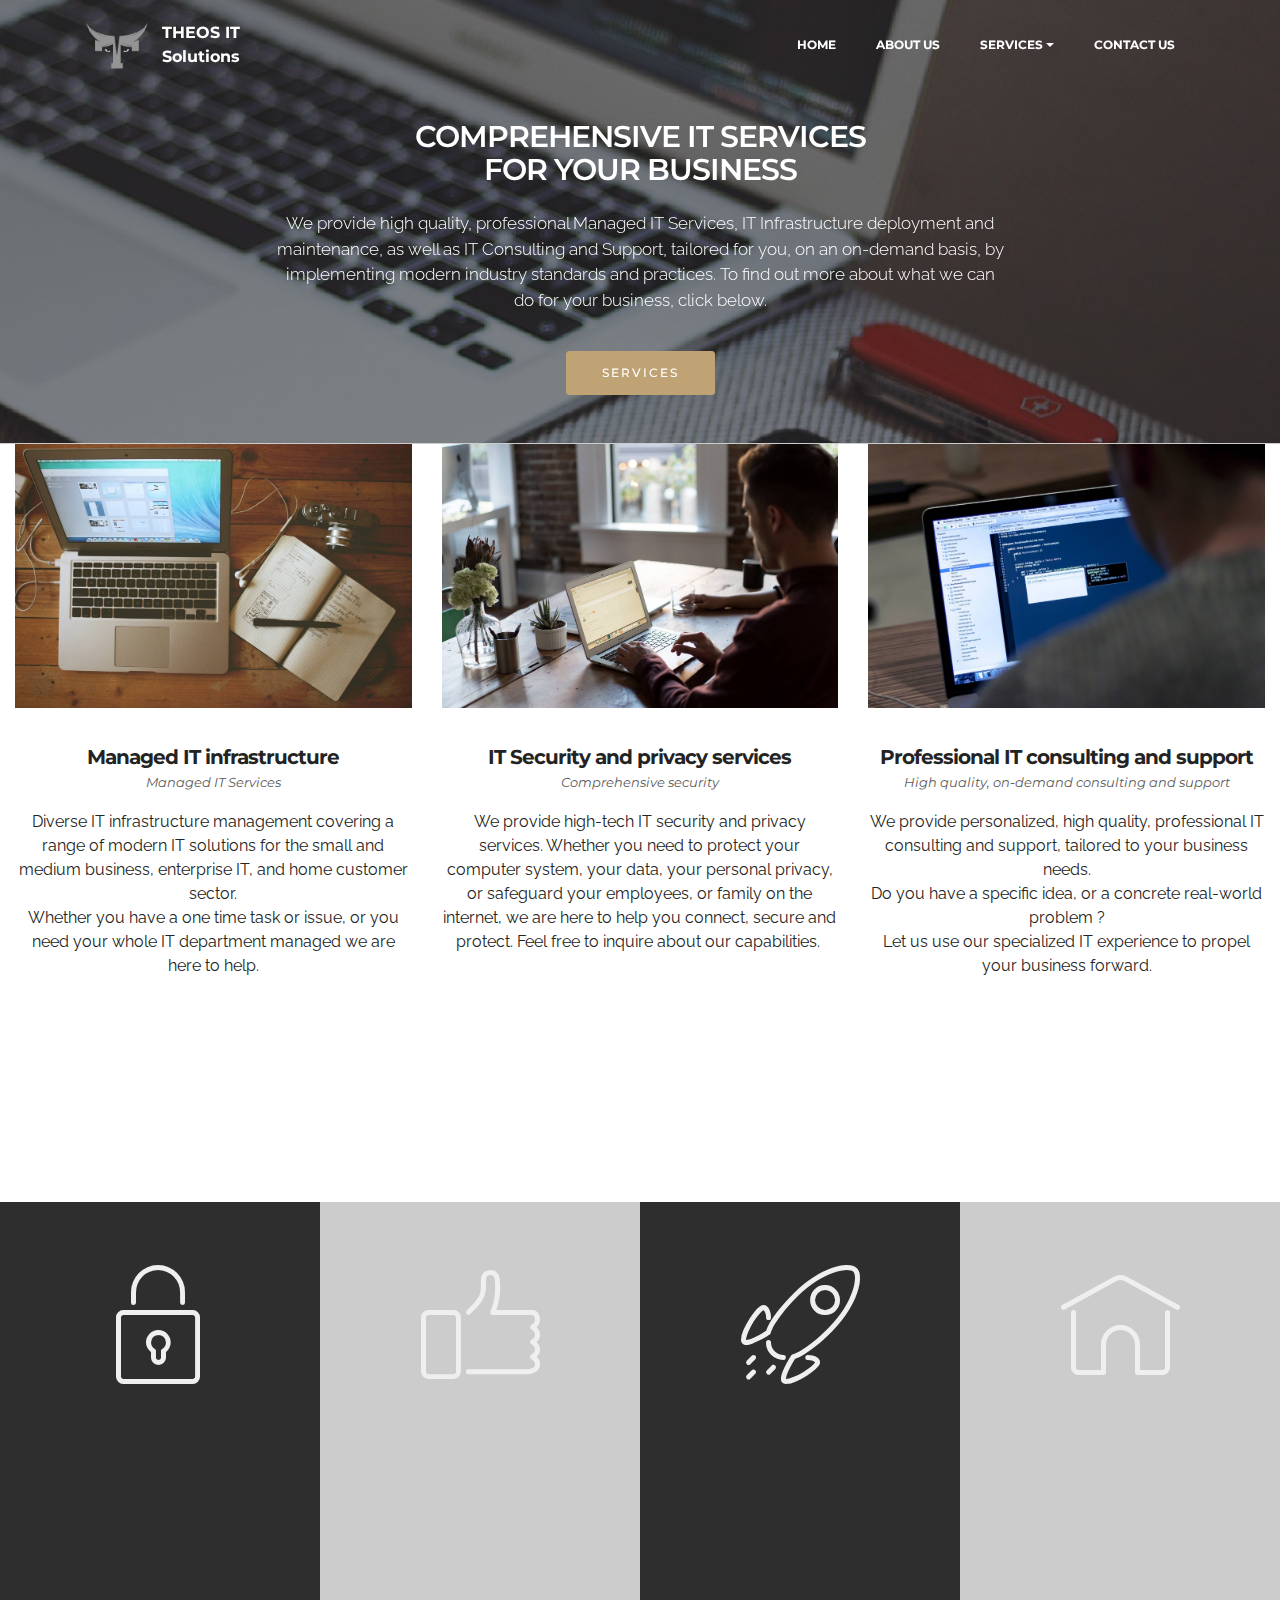
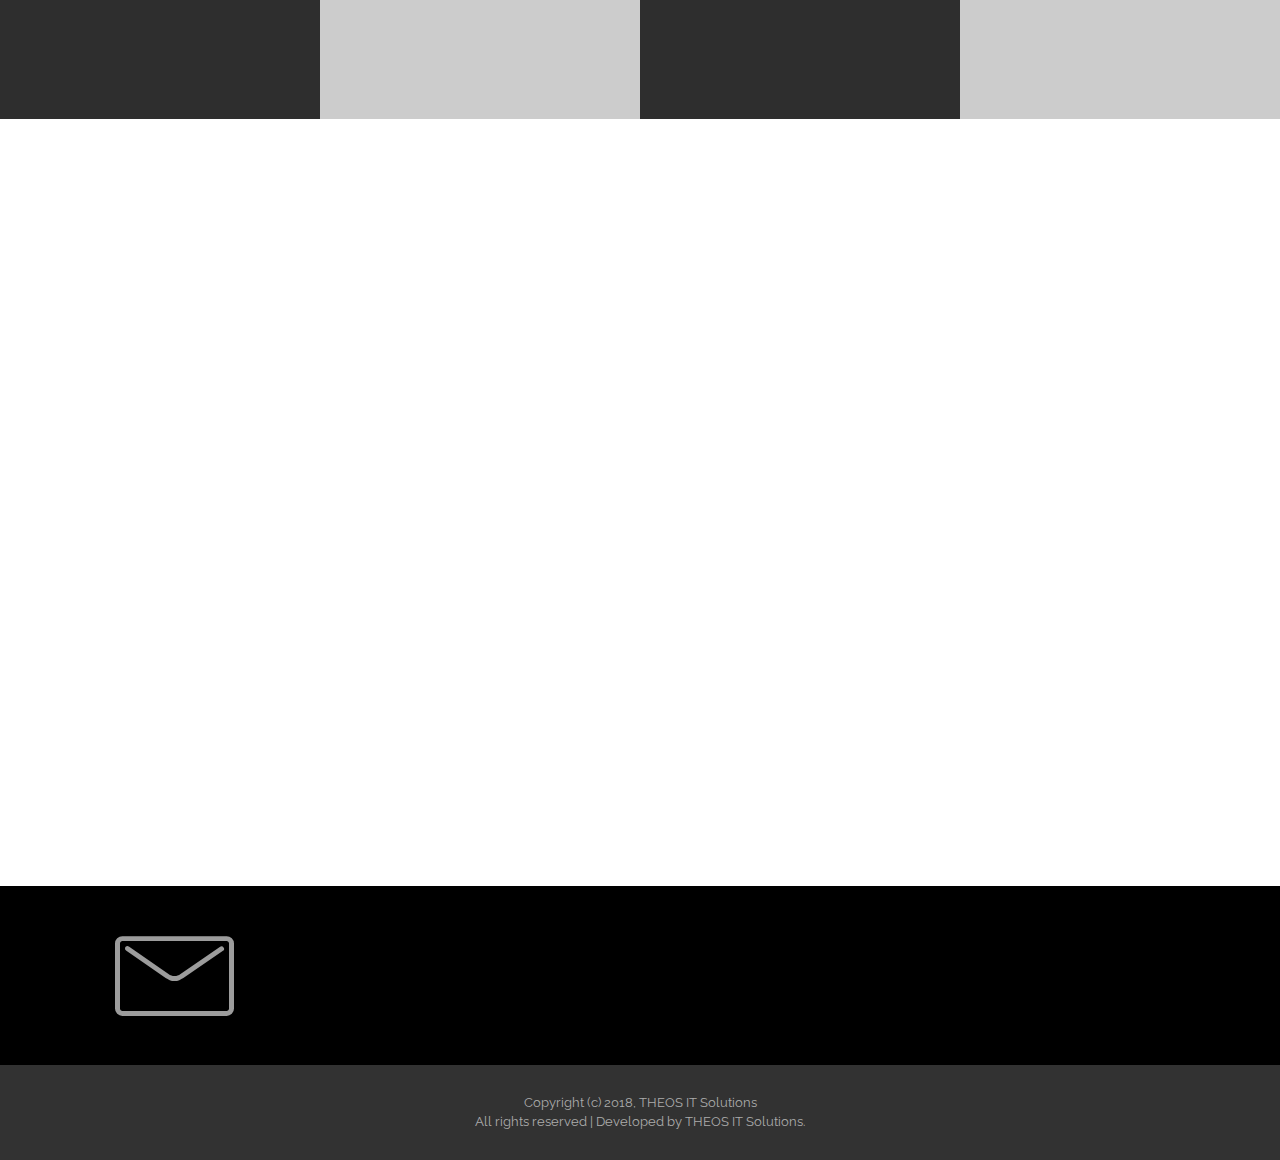
==== index.html @ 7f08dca2 "Add files via upload" ====
<!DOCTYPE html>
<html>
<head>
  
  <meta charset="UTF-8">
  <meta http-equiv="X-UA-Compatible" content="IE=edge">
    <meta name="viewport" content="width=device-width, initial-scale=1">
  <link rel="shortcut icon" href="assets/images/logo-164x128.png" type="image/x-icon">
  <meta name="description" content="THEOS IT Solutions provides hiqh quality IT Consulting, Managed IT infrastructure and services, as well as IT Support services. We deliver custom IT services tailored to your needs. ">
  <title>IT Consulting - Managed IT Services - Managed IT Infrastructure - THEOS IT Solutions</title>
  <link rel="stylesheet" href="https://fonts.googleapis.com/css?family=Lora:400,700,400italic,700italic&amp;subset=latin">
  <link rel="stylesheet" href="https://fonts.googleapis.com/css?family=Montserrat:400,700">
  <link rel="stylesheet" href="https://fonts.googleapis.com/css?family=Raleway:100,100i,200,200i,300,300i,400,400i,500,500i,600,600i,700,700i,800,800i,900,900i">
  <link rel="stylesheet" href="assets/bootstrap-material-design-font/css/material.css">
  <link rel="stylesheet" href="assets/web/assets/mobirise-icons/mobirise-icons.css">
  <link rel="stylesheet" href="assets/et-line-font-plugin/style.css">
  <link rel="stylesheet" href="assets/tether/tether.min.css">
  <link rel="stylesheet" href="assets/bootstrap/css/bootstrap.min.css">
  <link rel="stylesheet" href="assets/animate.css/animate.min.css">
  <link rel="stylesheet" href="assets/dropdown/css/style.css">
  <link rel="stylesheet" href="assets/theme/css/style.css">
  <link rel="stylesheet" href="assets/mobirise/css/mbr-additional.css" type="text/css">
  
  
  
</head>
<body>

<!-- Google Analytics -->
<!-- Global site tag (gtag.js) - Google Analytics -->
<script async src="https://www.googletagmanager.com/gtag/js?id=UA-101372020-1"></script>
<script>
  window.dataLayer = window.dataLayer || [];
  function gtag(){dataLayer.push(arguments);}
  gtag('js', new Date());

  gtag('config', 'UA-101372020-1');
</script>
<!-- /Google Analytics -->


<section id="menu-0">

    <nav class="navbar navbar-dropdown bg-color transparent navbar-fixed-top">
        <div class="container">

            <div class="mbr-table">
                <div class="mbr-table-cell">

                    <div class="navbar-brand">
                        <a href="index.html" class="navbar-logo"><img src="assets/images/logo-164x128.png" alt="THEOS IT Solutions" title="THEOS IT Solutions"></a>
                        <a class="navbar-caption" href="index.html">THEOS IT <br>Solutions</a>
                    </div>

                </div>
                <div class="mbr-table-cell">

                    <button class="navbar-toggler pull-xs-right hidden-md-up" type="button" data-toggle="collapse" data-target="#exCollapsingNavbar">
                        <div class="hamburger-icon"></div>
                    </button>

                    <ul class="nav-dropdown collapse pull-xs-right nav navbar-nav navbar-toggleable-sm" id="exCollapsingNavbar"><li class="nav-item"><a class="nav-link link" href="index.html">HOME</a></li><li class="nav-item"><a class="nav-link link" href="about.html">ABOUT US</a></li><li class="nav-item dropdown"><a class="nav-link link dropdown-toggle" data-toggle="dropdown-submenu" href="page1.html#features3-3" aria-expanded="false">SERVICES</a><div class="dropdown-menu"><a class="dropdown-item" href="it-infrastructure.html">IT Infrastructure<br></a><a class="dropdown-item" href="virtualization.html">Virtualization</a><a class="dropdown-item" href="networking.html">Networking<br></a><a class="dropdown-item" href="web-and-email.html">Web / E-mail solutions<br></a><a class="dropdown-item" href="security.html">Security<br></a><a class="dropdown-item" href="privacy.html">Privacy / Reputation protection<br></a><a class="dropdown-item" href="it-consulting.html">IT Consulting / Support<br></a><a class="dropdown-item" href="other.html">Other services<br></a></div></li><li class="nav-item dropdown"><a class="nav-link link" href="contact.html" aria-expanded="false">CONTACT US<br></a></li></ul>
                    <button hidden="" class="navbar-toggler navbar-close" type="button" data-toggle="collapse" data-target="#exCollapsingNavbar">
                        <div class="close-icon"></div>
                    </button>

                </div>
            </div>

        </div>
    </nav>

</section>

<section class="engine"><a rel="external" href="https://mobirise.com">Mobirise Web Site Builder</a></section><section class="mbr-section article mbr-parallax-background mbr-after-navbar" id="msg-box8-q" style="background-image: url(assets/images/mbr-2000x2000.jpg); padding-top: 120px; padding-bottom: 40px;">

    <div class="mbr-overlay" style="opacity: 0.5; background-color: rgb(34, 34, 34);">
    </div>
    <div class="container">
        <div class="row">
            <div class="col-md-8 col-md-offset-2 text-xs-center">
                <h3 class="mbr-section-title display-2">COMPREHENSIVE IT SERVICES <br>FOR YOUR BUSINESS</h3>
                <div class="lead"><p>We provide high quality, professional Managed IT Services, IT Infrastructure deployment and maintenance, as well as IT Consulting and Support, tailored for you, on an on-demand basis, by implementing modern industry standards and practices. To find out more about what we can do for your business, click below.</p></div>
                <div><a class="btn btn-primary" href="index.html#features3-4w">SERVICES</a></div>
            </div>
        </div>
    </div>

</section>

<section class="mbr-section mbr-section__container article" id="header3-69" style="background-color: rgb(204, 204, 204); padding-top: 0px; padding-bottom: 0px;">
    <div class="container">
        <div class="row">
            <div class="col-xs-12">
                <h3 class="mbr-section-title display-2"></h3>
                
            </div>
        </div>
    </div>
</section>

<section class="mbr-cards mbr-section mbr-section-nopadding" id="features3-4w" style="background-color: rgb(255, 255, 255);">

    

    <div class="mbr-cards-row row">
        <div class="mbr-cards-col col-xs-12 col-lg-4" style="padding-top: 0px; padding-bottom: 40px;">
            <div class="container">
              <div class="card cart-block">
                  <div class="card-img"><img src="assets/images/desktop.jpg" class="card-img-top"></div>
                  <div class="card-block">
                    <h4 class="card-title">Managed IT infrastructure</h4>
                    <h5 class="card-subtitle">Managed IT Services</h5>
                    <p class="card-text">Diverse IT infrastructure management covering a range of modern IT solutions for the small and medium business, enterprise IT, and home customer sector.<br>Whether you have a one time task or issue, or you need your whole IT department managed we are here to help.<br></p>
                    <div class="card-btn"><a href="it-infrastructure.html" class="btn btn-primary">MORE</a></div>
                    </div>
                </div>
            </div>
        </div>
        <div class="mbr-cards-col col-xs-12 col-lg-4" style="padding-top: 0px; padding-bottom: 40px;">
            <div class="container">
                <div class="card cart-block">
                    <div class="card-img"><img src="assets/images/coworkers.jpg" class="card-img-top"></div>
                    <div class="card-block">
                        <h4 class="card-title">IT Security and privacy services</h4>
                        <h5 class="card-subtitle">Comprehensive security</h5>
                        <p class="card-text">We provide high-tech IT security and privacy services. Whether you need to protect your computer system, your data, your personal privacy, or safeguard your employees, or family on the internet, we are here to help you connect, secure and protect. Feel free to inquire about our capabilities.&nbsp;<br></p>
                        <div class="card-btn"><a href="security.html" class="btn btn-primary">MORE</a></div>
                    </div>
                </div>
            </div>
        </div>
        <div class="mbr-cards-col col-xs-12 col-lg-4" style="padding-top: 0px; padding-bottom: 40px;">
            <div class="container">
                <div class="card cart-block">
                    <div class="card-img"><img src="assets/images/code-man.jpg" class="card-img-top"></div>
                    <div class="card-block">
                        <h4 class="card-title">Professional IT consulting and support</h4>
                        <h5 class="card-subtitle">High quality, on-demand consulting and support</h5>
                        <p class="card-text">We provide personalized, high quality, professional IT consulting and support, tailored to your business needs. <br>Do you have a specific idea, or a concrete real-world problem ? <br>Let us use our specialized IT experience to propel your business forward.<br></p>
                        <div class="card-btn"><a href="it-consulting.html" class="btn btn-primary">MORE</a></div>
                    </div>
                </div>
            </div>
        </div>
        
        
        
    </div>
</section>

<section class="mbr-section mbr-section__container article" id="header3-s" style="background-color: rgb(255, 255, 255); padding-top: 20px; padding-bottom: 20px;">
    <div class="container">
        <div class="row">
            <div class="col-xs-12">
                <h3 class="mbr-section-title display-2">WHY HIRE US ?</h3>
                <small class="mbr-section-subtitle">WE PROVIDE<br></small>
            </div>
        </div>
    </div>
</section>

<section class="mbr-cards mbr-section mbr-section-nopadding" id="features2-u" style="background-color: rgb(204, 204, 204);">

        

    <div class="mbr-cards-row row striped">

        <div class="mbr-cards-col col-xs-12 col-lg-3" style="padding-top: 40px; padding-bottom: 40px;">
            <div class="container">
                <div class="card cart-block">
                    <div class="card-img"><span class="mbri-lock mbr-iconfont mbr-iconfont-features2" style="color: rgb(239, 239, 239);"></span></div>
                    <div class="card-block">
                        <h4 class="card-title">SAFETY</h4>
                        
                        <p class="card-text">Security of your IT infrastructure, and safety of your data is our top priority. <br>Through high security standards and procedures, we keep your data, and your systems safe.</p>
                        
                    </div>
                </div>
            </div>
        </div>
        <div class="mbr-cards-col col-xs-12 col-lg-3" style="padding-top: 40px; padding-bottom: 40px;">
            <div class="container">
                <div class="card cart-block">
                    <div class="card-img"><span class="mbri-like mbr-iconfont mbr-iconfont-features2" style="color: rgb(239, 239, 239);"></span></div>
                    <div class="card-block">
                        <h4 class="card-title">HIGH QUALITY</h4>
                        
                        <p class="card-text">We provide high quality with no compromise, by keeping up with the latest standards and technologies. We advance constantly, both personally and professionally. <br><span style="font-size: 1rem; line-height: 1.5;">Let us help you do the same.</span><br></p>
                        
                    </div>
                </div>
            </div>
        </div>
        <div class="mbr-cards-col col-xs-12 col-lg-3" style="padding-top: 40px; padding-bottom: 40px;">
            <div class="container">
                <div class="card cart-block">
                    <div class="card-img"><span class="mbri-rocket mbr-iconfont mbr-iconfont-features2" style="color: rgb(239, 239, 239);"></span></div>
                    <div class="card-block">
                        <h4 class="card-title">SPEED</h4>
                        
                        <p class="card-text">The world runs fast, and so must your business, so we are here to help you keep up. <br>We respond to your needs <br>and requirements, quickly and efficiently.</p>
                        
                    </div>
                </div>
            </div>
        </div>
        <div class="mbr-cards-col col-xs-12 col-lg-3" style="padding-top: 40px; padding-bottom: 40px;">
            <div class="container">
                <div class="card cart-block">
                    <div class="card-img"><span class="mbri-home mbr-iconfont mbr-iconfont-features2" style="color: rgb(239, 239, 239);"></span></div>
                    <div class="card-block">
                        <h4 class="card-title">MANAGED SERVICES</h4>
                        
                        <p class="card-text">We provide fully managed IT services for both on-site and cloud systems, with our in-depth, in-house expertise. We can be your IT department. Lower costs, better performance and security, more time to develop your business !</p>
                        
                    </div>
                </div>
            </div>
        </div>
        
        
    </div>
</section>

<section class="mbr-section" id="testimonials1-6w" style="background-color: rgb(255, 255, 255); padding-top: 40px; padding-bottom: 40px;">

    

        <div class="mbr-section mbr-section__container mbr-section__container--middle">
            <div class="container">
                <div class="row">
                    <div class="col-xs-12 text-xs-center">
                        <h3 class="mbr-section-title display-2">WHAT OUR CLIENTS SAY</h3>
                        
                    </div>
                </div>
            </div>
        </div>


    <div class="mbr-testimonials mbr-section mbr-section-nopadding">
        <div class="container">
            <div class="row">

                <div class="col-xs-12 col-lg-4">

                    <div class="mbr-testimonial card">
                        <div class="card-block"><p><span style="font-size: 1.125rem; line-height: 2;">“...Integrating them into our projects didn't take much time or effort. We're now successfully working with them, and are happy to have added such a nice, self-motivated and proactive partner to our team..."</span></p><p><span style="font-size: 1.125rem; line-height: 2;">"...We're happy to recommend them anytime ! ..."</span></p></div>
                        <div class="mbr-author card-footer">
                            
                            <div class="mbr-author-name">Flavia Mameli / Otto Stricker</div>
                            <small class="mbr-author-desc"><a href="http://www.earth.org" target="_blank" class="text-black">Earth.org GmbH</a>, Munich, Germany<br></small>
                        </div>
                    </div>
                </div><div class="col-xs-12 col-lg-4">

                    <div class="mbr-testimonial card">
                        <div class="card-block"><p><span style="font-size: 1.125rem; line-height: 2;">"...Their professionalism, punctuality, persistence and creativity were a very welcome change from the others who tried to sell something to me versus working with me to grow a solution..."</span></p><p><span style="font-size: 1.125rem; line-height: 2;">"...Being able to rely on them has allowed me to focus on growing our core business instead of wasting hours trying to troubleshoot and fix what they already know..."</span><br></p></div>
                        <div class="mbr-author card-footer">
                            
                            <div class="mbr-author-name">Ian Pelham</div>
                            <small class="mbr-author-desc">Director, <a href="http://www.preferredcrew.com" target="_blank" class="text-black">Preferred Crew LLC</a>, Florida, USA</small>
                        </div>
                    </div>
                </div><div class="col-xs-12 col-lg-4">

                    <div class="mbr-testimonial card">
                        <div class="card-block"><p>“...They truly do an excellent job, and are always punctual, correct, professional, and provide a delivery of best quality. We will definitely cooperate again, as they provide excellent value for their services..."</p><p>"...I am glad to recommend their services, and I advise you to hire them as well, you will definitely get a top-notch service..."</p></div>
                        <div class="mbr-author card-footer">
                            
                            <div class="mbr-author-name">Ran Liebermann</div>
                            <small class="mbr-author-desc">CTO, <a href="http://www.purepeak.com" class="text-black">PurePeak LTD</a> Israel<br></small>
                        </div>
                    </div>
                </div>

            </div>

        </div>

    </div>

</section>

<section class="mbr-section mbr-section-md-padding mbr-footer footer1" id="contacts1-p" style="background-color: rgb(0, 0, 0); padding-top: 30px; padding-bottom: 30px;">
    
    <div class="container">
        <div class="row">
            <div class="mbr-footer-content col-xs-12 col-md-3">
                <div><span class="mbri-letter mbr-iconfont mbr-iconfont-contacts1"></span></div>
            </div>
            <div class="mbr-footer-content col-xs-12 col-md-3">
                <p></p>
            </div>
            <div class="mbr-footer-content col-xs-12 col-md-3">
                <p><strong><br></strong><strong>Contact&nbsp;</strong><br>
Email: <a href="mailto:support@theosit.com" class="text-info">support@theosit.com</a><br></p>
            </div>
            <div class="mbr-footer-content col-xs-12 col-md-3">
                <p></p><p><strong>Links</strong><br>
<a href="#top" class="text-info">THEOS IT Solutions</a></p><br><p><a href="https://download.teamviewer.com/download/TeamViewerQS_en.exe" class="text-info">TeamViewer QuickSupport</a></p><p></p>
            </div>

        </div>
    </div>
</section>

<footer class="mbr-small-footer mbr-section mbr-section-nopadding" id="footer1-2" style="background-color: rgb(50, 50, 50); padding-top: 1.75rem; padding-bottom: 1.75rem;">
    
    <div class="container">
        <p class="text-xs-center">Copyright (c) 2018, THEOS IT Solutions<br>All rights reserved | Developed by THEOS IT Solutions.<br></p>
    </div>
</footer>


  <script src="assets/web/assets/jquery/jquery.min.js"></script>
  <script src="assets/tether/tether.min.js"></script>
  <script src="assets/bootstrap/js/bootstrap.min.js"></script>
  <script src="assets/smooth-scroll/smooth-scroll.js"></script>
  <script src="assets/jarallax/jarallax.js"></script>
  <script src="assets/viewport-checker/jquery.viewportchecker.js"></script>
  <script src="assets/dropdown/js/script.min.js"></script>
  <script src="assets/touch-swipe/jquery.touch-swipe.min.js"></script>
  <script src="assets/theme/js/script.js"></script>
  
  
  <input name="animation" type="hidden">
  </body>
</html>
---- assets/bootstrap-material-design-font/css/material.css ----
@font-face {
  font-family: 'Material-Design-Icons';
  src: url('../fonts/Material-Design-Icons.eot?3ocs8m');
  src: url('../fonts/Material-Design-Icons.eot?#iefix3ocs8m') format('embedded-opentype'), url('../fonts/Material-Design-Icons.woff?3ocs8m') format('woff'), url('../fonts/Material-Design-Icons.ttf?3ocs8m') format('truetype'), url('../fonts/Material-Design-Icons.svg?3ocs8m#Material-Design-Icons') format('svg');
  font-weight: normal;
  font-style: normal;
}
[class^="mdi-"],
[class*="mdi-"] {
  speak: none;
  display: inline-block;
  font-style: normal;
  font-variant:normal;
  font-weight:normal;
  /*font-size:24px;*/
  line-height:1;
  font-family:'Material-Design-Icons' !important;
  text-rendering: auto;
  
  -webkit-font-smoothing: antialiased;
  -moz-osx-font-smoothing: grayscale;
  -webkit-transform: translate(0, 0);
      -ms-transform: translate(0, 0);
          transform: translate(0, 0);
}
[class^="mdi-"]:before,
[class*="mdi-"]:before {
  display: inline-block;
  speak: none;
  text-decoration: inherit;
}
[class^="mdi-"].pull-left,
[class*="mdi-"].pull-left {
  margin-right: .3em;
}
[class^="mdi-"].pull-right,
[class*="mdi-"].pull-right {
  margin-left: .3em;
}
[class^="mdi-"].mdi-lg:before,
[class*="mdi-"].mdi-lg:before,
[class^="mdi-"].mdi-lg:after,
[class*="mdi-"].mdi-lg:after {
  font-size: 1.33333333em;
  line-height: 0.75em;
  vertical-align: -15%;
}
[class^="mdi-"].mdi-2x:before,
[class*="mdi-"].mdi-2x:before,
[class^="mdi-"].mdi-2x:after,
[class*="mdi-"].mdi-2x:after {
  font-size: 2em;
}
[class^="mdi-"].mdi-3x:before,
[class*="mdi-"].mdi-3x:before,
[class^="mdi-"].mdi-3x:after,
[class*="mdi-"].mdi-3x:after {
  font-size: 3em;
}
[class^="mdi-"].mdi-4x:before,
[class*="mdi-"].mdi-4x:before,
[class^="mdi-"].mdi-4x:after,
[class*="mdi-"].mdi-4x:after {
  font-size: 4em;
}
[class^="mdi-"].mdi-5x:before,
[class*="mdi-"].mdi-5x:before,
[class^="mdi-"].mdi-5x:after,
[class*="mdi-"].mdi-5x:after {
  font-size: 5em;
}
[class^="mdi-device-signal-cellular-"]:after,
[class^="mdi-device-battery-"]:after,
[class^="mdi-device-battery-charging-"]:after,
[class^="mdi-device-signal-cellular-connected-no-internet-"]:after,
[class^="mdi-device-signal-wifi-"]:after,
[class^="mdi-device-signal-wifi-statusbar-not-connected"]:after,
.mdi-device-network-wifi:after {
  opacity: .3;
  position: absolute;
  left: 0;
  top: 0;
  z-index: 1;
  display: inline-block;
  speak: none;
  text-decoration: inherit;
}
[class^="mdi-device-signal-cellular-"]:after {
  content: "\e758";
}
[class^="mdi-device-battery-"]:after {
  content: "\e735";
}
[class^="mdi-device-battery-charging-"]:after {
  content: "\e733";
}
[class^="mdi-device-signal-cellular-connected-no-internet-"]:after {
  content: "\e75d";
}
[class^="mdi-device-signal-wifi-"]:after,
.mdi-device-network-wifi:after {
  content: "\e765";
}
[class^="mdi-device-signal-wifi-statusbasr-not-connected"]:after {
  content: "\e8f7";
}
.mdi-device-signal-cellular-off:after,
.mdi-device-signal-cellular-null:after,
.mdi-device-signal-cellular-no-sim:after,
.mdi-device-signal-wifi-off:after,
.mdi-device-signal-wifi-4-bar:after,
.mdi-device-signal-cellular-4-bar:after,
.mdi-device-battery-alert:after,
.mdi-device-signal-cellular-connected-no-internet-4-bar:after,
.mdi-device-battery-std:after,
.mdi-device-battery-full .mdi-device-battery-unknown:after {
  content: "";
}
.mdi-fw {
  width: 1.28571429em;
  text-align: center;
}
.mdi-ul {
  padding-left: 0;
  margin-left: 2.14285714em;
  list-style-type: none;
}
.mdi-ul > li {
  position: relative;
}
.mdi-li {
  position: absolute;
  left: -2.14285714em;
  width: 2.14285714em;
  top: 0.14285714em;
  text-align: center;
}
.mdi-li.mdi-lg {
  left: -1.85714286em;
}
.mdi-border {
  padding: .2em .25em .15em;
  border: solid 0.08em #eeeeee;
  border-radius: .1em;
}
.mdi-spin {
  -webkit-animation: mdi-spin 2s infinite linear;
  animation: mdi-spin 2s infinite linear;
  -webkit-transform-origin: 50% 50%;
  -ms-transform-origin: 50% 50%;
      transform-origin: 50% 50%;
}
.mdi-pulse {
  -webkit-animation: mdi-spin 1s steps(8) infinite;
  animation: mdi-spin 1s steps(8) infinite;
  -webkit-transform-origin: 50% 50%;
  -ms-transform-origin: 50% 50%;
      transform-origin: 50% 50%;
}
@-webkit-keyframes mdi-spin {
  0% {
    -webkit-transform: rotate(0deg);
    transform: rotate(0deg);
  }
  100% {
    -webkit-transform: rotate(359deg);
    transform: rotate(359deg);
  }
}
@keyframes mdi-spin {
  0% {
    -webkit-transform: rotate(0deg);
    transform: rotate(0deg);
  }
  100% {
    -webkit-transform: rotate(359deg);
    transform: rotate(359deg);
  }
}
.mdi-rotate-90 {
  filter: progid:DXImageTransform.Microsoft.BasicImage(rotation=1);
  -webkit-transform: rotate(90deg);
  -ms-transform: rotate(90deg);
  transform: rotate(90deg);
}
.mdi-rotate-180 {
  filter: progid:DXImageTransform.Microsoft.BasicImage(rotation=2);
  -webkit-transform: rotate(180deg);
  -ms-transform: rotate(180deg);
  transform: rotate(180deg);
}
.mdi-rotate-270 {
  filter: progid:DXImageTransform.Microsoft.BasicImage(rotation=3);
  -webkit-transform: rotate(270deg);
  -ms-transform: rotate(270deg);
  transform: rotate(270deg);
}
.mdi-flip-horizontal {
  filter: progid:DXImageTransform.Microsoft.BasicImage(rotation=0, mirror=1);
  -webkit-transform: scale(-1, 1);
  -ms-transform: scale(-1, 1);
  transform: scale(-1, 1);
}
.mdi-flip-vertical {
  filter: progid:DXImageTransform.Microsoft.BasicImage(rotation=2, mirror=1);
  -webkit-transform: scale(1, -1);
  -ms-transform: scale(1, -1);
  transform: scale(1, -1);
}
:root .mdi-rotate-90,
:root .mdi-rotate-180,
:root .mdi-rotate-270,
:root .mdi-flip-horizontal,
:root .mdi-flip-vertical {
  -webkit-filter: none;
          filter: none;
}
.mdi-stack {
  position: relative;
  display: inline-block;
  width: 2em;
  height: 2em;
  line-height: 2em;
  vertical-align: middle;
}
.mdi-stack-1x,
.mdi-stack-2x {
  position: absolute;
  left: 0;
  width: 100%;
  text-align: center;
}
.mdi-stack-1x {
  line-height: inherit;
}
.mdi-stack-2x {
  font-size: 2em;
}
.mdi-inverse {
  color: #ffffff;
}
/* Start Icons */
.mdi-action-3d-rotation:before {
  content: "\e600";
}
.mdi-action-accessibility:before {
  content: "\e601";
}
.mdi-action-account-balance-wallet:before {
  content: "\e602";
}
.mdi-action-account-balance:before {
  content: "\e603";
}
.mdi-action-account-box:before {
  content: "\e604";
}
.mdi-action-account-child:before {
  content: "\e605";
}
.mdi-action-account-circle:before {
  content: "\e606";
}
.mdi-action-add-shopping-cart:before {
  content: "\e607";
}
.mdi-action-alarm-add:before {
  content: "\e608";
}
.mdi-action-alarm-off:before {
  content: "\e609";
}
.mdi-action-alarm-on:before {
  content: "\e60a";
}
.mdi-action-alarm:before {
  content: "\e60b";
}
.mdi-action-android:before {
  content: "\e60c";
}
.mdi-action-announcement:before {
  content: "\e60d";
}
.mdi-action-aspect-ratio:before {
  content: "\e60e";
}
.mdi-action-assessment:before {
  content: "\e60f";
}
.mdi-action-assignment-ind:before {
  content: "\e610";
}
.mdi-action-assignment-late:before {
  content: "\e611";
}
.mdi-action-assignment-return:before {
  content: "\e612";
}
.mdi-action-assignment-returned:before {
  content: "\e613";
}
.mdi-action-assignment-turned-in:before {
  content: "\e614";
}
.mdi-action-assignment:before {
  content: "\e615";
}
.mdi-action-autorenew:before {
  content: "\e616";
}
.mdi-action-backup:before {
  content: "\e617";
}
.mdi-action-book:before {
  content: "\e618";
}
.mdi-action-bookmark-outline:before {
  content: "\e619";
}
.mdi-action-bookmark:before {
  content: "\e61a";
}
.mdi-action-bug-report:before {
  content: "\e61b";
}
.mdi-action-cached:before {
  content: "\e61c";
}
.mdi-action-check-circle:before {
  content: "\e61d";
}
.mdi-action-class:before {
  content: "\e61e";
}
.mdi-action-credit-card:before {
  content: "\e61f";
}
.mdi-action-dashboard:before {
  content: "\e620";
}
.mdi-action-delete:before {
  content: "\e621";
}
.mdi-action-description:before {
  content: "\e622";
}
.mdi-action-dns:before {
  content: "\e623";
}
.mdi-action-done-all:before {
  content: "\e624";
}
.mdi-action-done:before {
  content: "\e625";
}
.mdi-action-event:before {
  content: "\e626";
}
.mdi-action-exit-to-app:before {
  content: "\e627";
}
.mdi-action-explore:before {
  content: "\e628";
}
.mdi-action-extension:before {
  content: "\e629";
}
.mdi-action-face-unlock:before {
  content: "\e62a";
}
.mdi-action-favorite-outline:before {
  content: "\e62b";
}
.mdi-action-favorite:before {
  content: "\e62c";
}
.mdi-action-find-in-page:before {
  content: "\e62d";
}
.mdi-action-find-replace:before {
  content: "\e62e";
}
.mdi-action-flip-to-back:before {
  content: "\e62f";
}
.mdi-action-flip-to-front:before {
  content: "\e630";
}
.mdi-action-get-app:before {
  content: "\e631";
}
.mdi-action-grade:before {
  content: "\e632";
}
.mdi-action-group-work:before {
  content: "\e633";
}
.mdi-action-help:before {
  content: "\e634";
}
.mdi-action-highlight-remove:before {
  content: "\e635";
}
.mdi-action-history:before {
  content: "\e636";
}
.mdi-action-home:before {
  content: "\e637";
}
.mdi-action-https:before {
  content: "\e638";
}
.mdi-action-info-outline:before {
  content: "\e639";
}
.mdi-action-info:before {
  content: "\e63a";
}
.mdi-action-input:before {
  content: "\e63b";
}
.mdi-action-invert-colors:before {
  content: "\e63c";
}
.mdi-action-label-outline:before {
  content: "\e63d";
}
.mdi-action-label:before {
  content: "\e63e";
}
.mdi-action-language:before {
  content: "\e63f";
}
.mdi-action-launch:before {
  content: "\e640";
}
.mdi-action-list:before {
  content: "\e641";
}
.mdi-action-lock-open:before {
  content: "\e642";
}
.mdi-action-lock-outline:before {
  content: "\e643";
}
.mdi-action-lock:before {
  content: "\e644";
}
.mdi-action-loyalty:before {
  content: "\e645";
}
.mdi-action-markunread-mailbox:before {
  content: "\e646";
}
.mdi-action-note-add:before {
  content: "\e647";
}
.mdi-action-open-in-browser:before {
  content: "\e648";
}
.mdi-action-open-in-new:before {
  content: "\e649";
}
.mdi-action-open-with:before {
  content: "\e64a";
}
.mdi-action-pageview:before {
  content: "\e64b";
}
.mdi-action-payment:before {
  content: "\e64c";
}
.mdi-action-perm-camera-mic:before {
  content: "\e64d";
}
.mdi-action-perm-contact-cal:before {
  content: "\e64e";
}
.mdi-action-perm-data-setting:before {
  content: "\e64f";
}
.mdi-action-perm-device-info:before {
  content: "\e650";
}
.mdi-action-perm-identity:before {
  content: "\e651";
}
.mdi-action-perm-media:before {
  content: "\e652";
}
.mdi-action-perm-phone-msg:before {
  content: "\e653";
}
.mdi-action-perm-scan-wifi:before {
  content: "\e654";
}
.mdi-action-picture-in-picture:before {
  content: "\e655";
}
.mdi-action-polymer:before {
  content: "\e656";
}
.mdi-action-print:before {
  content: "\e657";
}
.mdi-action-query-builder:before {
  content: "\e658";
}
.mdi-action-question-answer:before {
  content: "\e659";
}
.mdi-action-receipt:before {
  content: "\e65a";
}
.mdi-action-redeem:before {
  content: "\e65b";
}
.mdi-action-reorder:before {
  content: "\e65c";
}
.mdi-action-report-problem:before {
  content: "\e65d";
}
.mdi-action-restore:before {
  content: "\e65e";
}
.mdi-action-room:before {
  content: "\e65f";
}
.mdi-action-schedule:before {
  content: "\e660";
}
.mdi-action-search:before {
  content: "\e661";
}
.mdi-action-settings-applications:before {
  content: "\e662";
}
.mdi-action-settings-backup-restore:before {
  content: "\e663";
}
.mdi-action-settings-bluetooth:before {
  content: "\e664";
}
.mdi-action-settings-cell:before {
  content: "\e665";
}
.mdi-action-settings-display:before {
  content: "\e666";
}
.mdi-action-settings-ethernet:before {
  content: "\e667";
}
.mdi-action-settings-input-antenna:before {
  content: "\e668";
}
.mdi-action-settings-input-component:before {
  content: "\e669";
}
.mdi-action-settings-input-composite:before {
  content: "\e66a";
}
.mdi-action-settings-input-hdmi:before {
  content: "\e66b";
}
.mdi-action-settings-input-svideo:before {
  content: "\e66c";
}
.mdi-action-settings-overscan:before {
  content: "\e66d";
}
.mdi-action-settings-phone:before {
  content: "\e66e";
}
.mdi-action-settings-power:before {
  content: "\e66f";
}
.mdi-action-settings-remote:before {
  content: "\e670";
}
.mdi-action-settings-voice:before {
  content: "\e671";
}
.mdi-action-settings:before {
  content: "\e672";
}
.mdi-action-shop-two:before {
  content: "\e673";
}
.mdi-action-shop:before {
  content: "\e674";
}
.mdi-action-shopping-basket:before {
  content: "\e675";
}
.mdi-action-shopping-cart:before {
  content: "\e676";
}
.mdi-action-speaker-notes:before {
  content: "\e677";
}
.mdi-action-spellcheck:before {
  content: "\e678";
}
.mdi-action-star-rate:before {
  content: "\e679";
}
.mdi-action-stars:before {
  content: "\e67a";
}
.mdi-action-store:before {
  content: "\e67b";
}
.mdi-action-subject:before {
  content: "\e67c";
}
.mdi-action-supervisor-account:before {
  content: "\e67d";
}
.mdi-action-swap-horiz:before {
  content: "\e67e";
}
.mdi-action-swap-vert-circle:before {
  content: "\e67f";
}
.mdi-action-swap-vert:before {
  content: "\e680";
}
.mdi-action-system-update-tv:before {
  content: "\e681";
}
.mdi-action-tab-unselected:before {
  content: "\e682";
}
.mdi-action-tab:before {
  content: "\e683";
}
.mdi-action-theaters:before {
  content: "\e684";
}
.mdi-action-thumb-down:before {
  content: "\e685";
}
.mdi-action-thumb-up:before {
  content: "\e686";
}
.mdi-action-thumbs-up-down:before {
  content: "\e687";
}
.mdi-action-toc:before {
  content: "\e688";
}
.mdi-action-today:before {
  content: "\e689";
}
.mdi-action-track-changes:before {
  content: "\e68a";
}
.mdi-action-translate:before {
  content: "\e68b";
}
.mdi-action-trending-down:before {
  content: "\e68c";
}
.mdi-action-trending-neutral:before {
  content: "\e68d";
}
.mdi-action-trending-up:before {
  content: "\e68e";
}
.mdi-action-turned-in-not:before {
  content: "\e68f";
}
.mdi-action-turned-in:before {
  content: "\e690";
}
.mdi-action-verified-user:before {
  content: "\e691";
}
.mdi-action-view-agenda:before {
  content: "\e692";
}
.mdi-action-view-array:before {
  content: "\e693";
}
.mdi-action-view-carousel:before {
  content: "\e694";
}
.mdi-action-view-column:before {
  content: "\e695";
}
.mdi-action-view-day:before {
  content: "\e696";
}
.mdi-action-view-headline:before {
  content: "\e697";
}
.mdi-action-view-list:before {
  content: "\e698";
}
.mdi-action-view-module:before {
  content: "\e699";
}
.mdi-action-view-quilt:before {
  content: "\e69a";
}
.mdi-action-view-stream:before {
  content: "\e69b";
}
.mdi-action-view-week:before {
  content: "\e69c";
}
.mdi-action-visibility-off:before {
  content: "\e69d";
}
.mdi-action-visibility:before {
  content: "\e69e";
}
.mdi-action-wallet-giftcard:before {
  content: "\e69f";
}
.mdi-action-wallet-membership:before {
  content: "\e6a0";
}
.mdi-action-wallet-travel:before {
  content: "\e6a1";
}
.mdi-action-work:before {
  content: "\e6a2";
}
.mdi-alert-error:before {
  content: "\e6a3";
}
.mdi-alert-warning:before {
  content: "\e6a4";
}
.mdi-av-album:before {
  content: "\e6a5";
}
.mdi-av-closed-caption:before {
  content: "\e6a6";
}
.mdi-av-equalizer:before {
  content: "\e6a7";
}
.mdi-av-explicit:before {
  content: "\e6a8";
}
.mdi-av-fast-forward:before {
  content: "\e6a9";
}
.mdi-av-fast-rewind:before {
  content: "\e6aa";
}
.mdi-av-games:before {
  content: "\e6ab";
}
.mdi-av-hearing:before {
  content: "\e6ac";
}
.mdi-av-high-quality:before {
  content: "\e6ad";
}
.mdi-av-loop:before {
  content: "\e6ae";
}
.mdi-av-mic-none:before {
  content: "\e6af";
}
.mdi-av-mic-off:before {
  content: "\e6b0";
}
.mdi-av-mic:before {
  content: "\e6b1";
}
.mdi-av-movie:before {
  content: "\e6b2";
}
.mdi-av-my-library-add:before {
  content: "\e6b3";
}
.mdi-av-my-library-books:before {
  content: "\e6b4";
}
.mdi-av-my-library-music:before {
  content: "\e6b5";
}
.mdi-av-new-releases:before {
  content: "\e6b6";
}
.mdi-av-not-interested:before {
  content: "\e6b7";
}
.mdi-av-pause-circle-fill:before {
  content: "\e6b8";
}
.mdi-av-pause-circle-outline:before {
  content: "\e6b9";
}
.mdi-av-pause:before {
  content: "\e6ba";
}
.mdi-av-play-arrow:before {
  content: "\e6bb";
}
.mdi-av-play-circle-fill:before {
  content: "\e6bc";
}
.mdi-av-play-circle-outline:before {
  content: "\e6bd";
}
.mdi-av-play-shopping-bag:before {
  content: "\e6be";
}
.mdi-av-playlist-add:before {
  content: "\e6bf";
}
.mdi-av-queue-music:before {
  content: "\e6c0";
}
.mdi-av-queue:before {
  content: "\e6c1";
}
.mdi-av-radio:before {
  content: "\e6c2";
}
.mdi-av-recent-actors:before {
  content: "\e6c3";
}
.mdi-av-repeat-one:before {
  content: "\e6c4";
}
.mdi-av-repeat:before {
  content: "\e6c5";
}
.mdi-av-replay:before {
  content: "\e6c6";
}
.mdi-av-shuffle:before {
  content: "\e6c7";
}
.mdi-av-skip-next:before {
  content: "\e6c8";
}
.mdi-av-skip-previous:before {
  content: "\e6c9";
}
.mdi-av-snooze:before {
  content: "\e6ca";
}
.mdi-av-stop:before {
  content: "\e6cb";
}
.mdi-av-subtitles:before {
  content: "\e6cc";
}
.mdi-av-surround-sound:before {
  content: "\e6cd";
}
.mdi-av-timer:before {
  content: "\e6ce";
}
.mdi-av-video-collection:before {
  content: "\e6cf";
}
.mdi-av-videocam-off:before {
  content: "\e6d0";
}
.mdi-av-videocam:before {
  content: "\e6d1";
}
.mdi-av-volume-down:before {
  content: "\e6d2";
}
.mdi-av-volume-mute:before {
  content: "\e6d3";
}
.mdi-av-volume-off:before {
  content: "\e6d4";
}
.mdi-av-volume-up:before {
  content: "\e6d5";
}
.mdi-av-web:before {
  content: "\e6d6";
}
.mdi-communication-business:before {
  content: "\e6d7";
}
.mdi-communication-call-end:before {
  content: "\e6d8";
}
.mdi-communication-call-made:before {
  content: "\e6d9";
}
.mdi-communication-call-merge:before {
  content: "\e6da";
}
.mdi-communication-call-missed:before {
  content: "\e6db";
}
.mdi-communication-call-received:before {
  content: "\e6dc";
}
.mdi-communication-call-split:before {
  content: "\e6dd";
}
.mdi-communication-call:before {
  content: "\e6de";
}
.mdi-communication-chat:before {
  content: "\e6df";
}
.mdi-communication-clear-all:before {
  content: "\e6e0";
}
.mdi-communication-comment:before {
  content: "\e6e1";
}
.mdi-communication-contacts:before {
  content: "\e6e2";
}
.mdi-communication-dialer-sip:before {
  content: "\e6e3";
}
.mdi-communication-dialpad:before {
  content: "\e6e4";
}
.mdi-communication-dnd-on:before {
  content: "\e6e5";
}
.mdi-communication-email:before {
  content: "\e6e6";
}
.mdi-communication-forum:before {
  content: "\e6e7";
}
.mdi-communication-import-export:before {
  content: "\e6e8";
}
.mdi-communication-invert-colors-off:before {
  content: "\e6e9";
}
.mdi-communication-invert-colors-on:before {
  content: "\e6ea";
}
.mdi-communication-live-help:before {
  content: "\e6eb";
}
.mdi-communication-location-off:before {
  content: "\e6ec";
}
.mdi-communication-location-on:before {
  content: "\e6ed";
}
.mdi-communication-message:before {
  content: "\e6ee";
}
.mdi-communication-messenger:before {
  content: "\e6ef";
}
.mdi-communication-no-sim:before {
  content: "\e6f0";
}
.mdi-communication-phone:before {
  content: "\e6f1";
}
.mdi-communication-portable-wifi-off:before {
  content: "\e6f2";
}
.mdi-communication-quick-contacts-dialer:before {
  content: "\e6f3";
}
.mdi-communication-quick-contacts-mail:before {
  content: "\e6f4";
}
.mdi-communication-ring-volume:before {
  content: "\e6f5";
}
.mdi-communication-stay-current-landscape:before {
  content: "\e6f6";
}
.mdi-communication-stay-current-portrait:before {
  content: "\e6f7";
}
.mdi-communication-stay-primary-landscape:before {
  content: "\e6f8";
}
.mdi-communication-stay-primary-portrait:before {
  content: "\e6f9";
}
.mdi-communication-swap-calls:before {
  content: "\e6fa";
}
.mdi-communication-textsms:before {
  content: "\e6fb";
}
.mdi-communication-voicemail:before {
  content: "\e6fc";
}
.mdi-communication-vpn-key:before {
  content: "\e6fd";
}
.mdi-content-add-box:before {
  content: "\e6fe";
}
.mdi-content-add-circle-outline:before {
  content: "\e6ff";
}
.mdi-content-add-circle:before {
  content: "\e700";
}
.mdi-content-add:before {
  content: "\e701";
}
.mdi-content-archive:before {
  content: "\e702";
}
.mdi-content-backspace:before {
  content: "\e703";
}
.mdi-content-block:before {
  content: "\e704";
}
.mdi-content-clear:before {
  content: "\e705";
}
.mdi-content-content-copy:before {
  content: "\e706";
}
.mdi-content-content-cut:before {
  content: "\e707";
}
.mdi-content-content-paste:before {
  content: "\e708";
}
.mdi-content-create:before {
  content: "\e709";
}
.mdi-content-drafts:before {
  content: "\e70a";
}
.mdi-content-filter-list:before {
  content: "\e70b";
}
.mdi-content-flag:before {
  content: "\e70c";
}
.mdi-content-forward:before {
  content: "\e70d";
}
.mdi-content-gesture:before {
  content: "\e70e";
}
.mdi-content-inbox:before {
  content: "\e70f";
}
.mdi-content-link:before {
  content: "\e710";
}
.mdi-content-mail:before {
  content: "\e711";
}
.mdi-content-markunread:before {
  content: "\e712";
}
.mdi-content-redo:before {
  content: "\e713";
}
.mdi-content-remove-circle-outline:before {
  content: "\e714";
}
.mdi-content-remove-circle:before {
  content: "\e715";
}
.mdi-content-remove:before {
  content: "\e716";
}
.mdi-content-reply-all:before {
  content: "\e717";
}
.mdi-content-reply:before {
  content: "\e718";
}
.mdi-content-report:before {
  content: "\e719";
}
.mdi-content-save:before {
  content: "\e71a";
}
.mdi-content-select-all:before {
  content: "\e71b";
}
.mdi-content-send:before {
  content: "\e71c";
}
.mdi-content-sort:before {
  content: "\e71d";
}
.mdi-content-text-format:before {
  content: "\e71e";
}
.mdi-content-undo:before {
  content: "\e71f";
}
.mdi-editor-attach-file:before {
  content: "\e776";
}
.mdi-editor-attach-money:before {
  content: "\e777";
}
.mdi-editor-border-all:before {
  content: "\e778";
}
.mdi-editor-border-bottom:before {
  content: "\e779";
}
.mdi-editor-border-clear:before {
  content: "\e77a";
}
.mdi-editor-border-color:before {
  content: "\e77b";
}
.mdi-editor-border-horizontal:before {
  content: "\e77c";
}
.mdi-editor-border-inner:before {
  content: "\e77d";
}
.mdi-editor-border-left:before {
  content: "\e77e";
}
.mdi-editor-border-outer:before {
  content: "\e77f";
}
.mdi-editor-border-right:before {
  content: "\e780";
}
.mdi-editor-border-style:before {
  content: "\e781";
}
.mdi-editor-border-top:before {
  content: "\e782";
}
.mdi-editor-border-vertical:before {
  content: "\e783";
}
.mdi-editor-format-align-center:before {
  content: "\e784";
}
.mdi-editor-format-align-justify:before {
  content: "\e785";
}
.mdi-editor-format-align-left:before {
  content: "\e786";
}
.mdi-editor-format-align-right:before {
  content: "\e787";
}
.mdi-editor-format-bold:before {
  content: "\e788";
}
.mdi-editor-format-clear:before {
  content: "\e789";
}
.mdi-editor-format-color-fill:before {
  content: "\e78a";
}
.mdi-editor-format-color-reset:before {
  content: "\e78b";
}
.mdi-editor-format-color-text:before {
  content: "\e78c";
}
.mdi-editor-format-indent-decrease:before {
  content: "\e78d";
}
.mdi-editor-format-indent-increase:before {
  content: "\e78e";
}
.mdi-editor-format-italic:before {
  content: "\e78f";
}
.mdi-editor-format-line-spacing:before {
  content: "\e790";
}
.mdi-editor-format-list-bulleted:before {
  content: "\e791";
}
.mdi-editor-format-list-numbered:before {
  content: "\e792";
}
.mdi-editor-format-paint:before {
  content: "\e793";
}
.mdi-editor-format-quote:before {
  content: "\e794";
}
.mdi-editor-format-size:before {
  content: "\e795";
}
.mdi-editor-format-strikethrough:before {
  content: "\e796";
}
.mdi-editor-format-textdirection-l-to-r:before {
  content: "\e797";
}
.mdi-editor-format-textdirection-r-to-l:before {
  content: "\e798";
}
.mdi-editor-format-underline:before {
  content: "\e799";
}
.mdi-editor-functions:before {
  content: "\e79a";
}
.mdi-editor-insert-chart:before {
  content: "\e79b";
}
.mdi-editor-insert-comment:before {
  content: "\e79c";
}
.mdi-editor-insert-drive-file:before {
  content: "\e79d";
}
.mdi-editor-insert-emoticon:before {
  content: "\e79e";
}
.mdi-editor-insert-invitation:before {
  content: "\e79f";
}
.mdi-editor-insert-link:before {
  content: "\e7a0";
}
.mdi-editor-insert-photo:before {
  content: "\e7a1";
}
.mdi-editor-merge-type:before {
  content: "\e7a2";
}
.mdi-editor-mode-comment:before {
  content: "\e7a3";
}
.mdi-editor-mode-edit:before {
  content: "\e7a4";
}
.mdi-editor-publish:before {
  content: "\e7a5";
}
.mdi-editor-vertical-align-bottom:before {
  content: "\e7a6";
}
.mdi-editor-vertical-align-center:before {
  content: "\e7a7";
}
.mdi-editor-vertical-align-top:before {
  content: "\e7a8";
}
.mdi-editor-wrap-text:before {
  content: "\e7a9";
}
.mdi-file-attachment:before {
  content: "\e7aa";
}
.mdi-file-cloud-circle:before {
  content: "\e7ab";
}
.mdi-file-cloud-done:before {
  content: "\e7ac";
}
.mdi-file-cloud-download:before {
  content: "\e7ad";
}
.mdi-file-cloud-off:before {
  content: "\e7ae";
}
.mdi-file-cloud-queue:before {
  content: "\e7af";
}
.mdi-file-cloud-upload:before {
  content: "\e7b0";
}
.mdi-file-cloud:before {
  content: "\e7b1";
}
.mdi-file-file-download:before {
  content: "\e7b2";
}
.mdi-file-file-upload:before {
  content: "\e7b3";
}
.mdi-file-folder-open:before {
  content: "\e7b4";
}
.mdi-file-folder-shared:before {
  content: "\e7b5";
}
.mdi-file-folder:before {
  content: "\e7b6";
}
.mdi-device-access-alarm:before {
  content: "\e720";
}
.mdi-device-access-alarms:before {
  content: "\e721";
}
.mdi-device-access-time:before {
  content: "\e722";
}
.mdi-device-add-alarm:before {
  content: "\e723";
}
.mdi-device-airplanemode-off:before {
  content: "\e724";
}
.mdi-device-airplanemode-on:before {
  content: "\e725";
}
.mdi-device-battery-20:before {
  content: "\e726";
}
.mdi-device-battery-30:before {
  content: "\e727";
}
.mdi-device-battery-50:before {
  content: "\e728";
}
.mdi-device-battery-60:before {
  content: "\e729";
}
.mdi-device-battery-80:before {
  content: "\e72a";
}
.mdi-device-battery-90:before {
  content: "\e72b";
}
.mdi-device-battery-alert:before {
  content: "\e72c";
}
.mdi-device-battery-charging-20:before {
  content: "\e72d";
}
.mdi-device-battery-charging-30:before {
  content: "\e72e";
}
.mdi-device-battery-charging-50:before {
  content: "\e72f";
}
.mdi-device-battery-charging-60:before {
  content: "\e730";
}
.mdi-device-battery-charging-80:before {
  content: "\e731";
}
.mdi-device-battery-charging-90:before {
  content: "\e732";
}
.mdi-device-battery-charging-full:before {
  content: "\e733";
}
.mdi-device-battery-full:before {
  content: "\e734";
}
.mdi-device-battery-std:before {
  content: "\e735";
}
.mdi-device-battery-unknown:before {
  content: "\e736";
}
.mdi-device-bluetooth-connected:before {
  content: "\e737";
}
.mdi-device-bluetooth-disabled:before {
  content: "\e738";
}
.mdi-device-bluetooth-searching:before {
  content: "\e739";
}
.mdi-device-bluetooth:before {
  content: "\e73a";
}
.mdi-device-brightness-auto:before {
  content: "\e73b";
}
.mdi-device-brightness-high:before {
  content: "\e73c";
}
.mdi-device-brightness-low:before {
  content: "\e73d";
}
.mdi-device-brightness-medium:before {
  content: "\e73e";
}
.mdi-device-data-usage:before {
  content: "\e73f";
}
.mdi-device-developer-mode:before {
  content: "\e740";
}
.mdi-device-devices:before {
  content: "\e741";
}
.mdi-device-dvr:before {
  content: "\e742";
}
.mdi-device-gps-fixed:before {
  content: "\e743";
}
.mdi-device-gps-not-fixed:before {
  content: "\e744";
}
.mdi-device-gps-off:before {
  content: "\e745";
}
.mdi-device-location-disabled:before {
  content: "\e746";
}
.mdi-device-location-searching:before {
  content: "\e747";
}
.mdi-device-multitrack-audio:before {
  content: "\e748";
}
.mdi-device-network-cell:before {
  content: "\e749";
}
.mdi-device-network-wifi:before {
  content: "\e74a";
}
.mdi-device-nfc:before {
  content: "\e74b";
}
.mdi-device-now-wallpaper:before {
  content: "\e74c";
}
.mdi-device-now-widgets:before {
  content: "\e74d";
}
.mdi-device-screen-lock-landscape:before {
  content: "\e74e";
}
.mdi-device-screen-lock-portrait:before {
  content: "\e74f";
}
.mdi-device-screen-lock-rotation:before {
  content: "\e750";
}
.mdi-device-screen-rotation:before {
  content: "\e751";
}
.mdi-device-sd-storage:before {
  content: "\e752";
}
.mdi-device-settings-system-daydream:before {
  content: "\e753";
}
.mdi-device-signal-cellular-0-bar:before {
  content: "\e754";
}
.mdi-device-signal-cellular-1-bar:before {
  content: "\e755";
}
.mdi-device-signal-cellular-2-bar:before {
  content: "\e756";
}
.mdi-device-signal-cellular-3-bar:before {
  content: "\e757";
}
.mdi-device-signal-cellular-4-bar:before {
  content: "\e758";
}
.mdi-signal-wifi-statusbar-connected-no-internet-after:before {
  content: "\e8f6";
}
.mdi-device-signal-cellular-connected-no-internet-0-bar:before {
  content: "\e759";
}
.mdi-device-signal-cellular-connected-no-internet-1-bar:before {
  content: "\e75a";
}
.mdi-device-signal-cellular-connected-no-internet-2-bar:before {
  content: "\e75b";
}
.mdi-device-signal-cellular-connected-no-internet-3-bar:before {
  content: "\e75c";
}
.mdi-device-signal-cellular-connected-no-internet-4-bar:before {
  content: "\e75d";
}
.mdi-device-signal-cellular-no-sim:before {
  content: "\e75e";
}
.mdi-device-signal-cellular-null:before {
  content: "\e75f";
}
.mdi-device-signal-cellular-off:before {
  content: "\e760";
}
.mdi-device-signal-wifi-0-bar:before {
  content: "\e761";
}
.mdi-device-signal-wifi-1-bar:before {
  content: "\e762";
}
.mdi-device-signal-wifi-2-bar:before {
  content: "\e763";
}
.mdi-device-signal-wifi-3-bar:before {
  content: "\e764";
}
.mdi-device-signal-wifi-4-bar:before {
  content: "\e765";
}
.mdi-device-signal-wifi-off:before {
  content: "\e766";
}
.mdi-device-signal-wifi-statusbar-1-bar:before {
  content: "\e767";
}
.mdi-device-signal-wifi-statusbar-2-bar:before {
  content: "\e768";
}
.mdi-device-signal-wifi-statusbar-3-bar:before {
  content: "\e769";
}
.mdi-device-signal-wifi-statusbar-4-bar:before {
  content: "\e76a";
}
.mdi-device-signal-wifi-statusbar-connected-no-internet-:before {
  content: "\e76b";
}
.mdi-device-signal-wifi-statusbar-connected-no-internet:before {
  content: "\e76f";
}
.mdi-device-signal-wifi-statusbar-connected-no-internet-2:before {
  content: "\e76c";
}
.mdi-device-signal-wifi-statusbar-connected-no-internet-3:before {
  content: "\e76d";
}
.mdi-device-signal-wifi-statusbar-connected-no-internet-4:before {
  content: "\e76e";
}
.mdi-signal-wifi-statusbar-not-connected-after:before {
  content: "\e8f7";
}
.mdi-device-signal-wifi-statusbar-not-connected:before {
  content: "\e770";
}
.mdi-device-signal-wifi-statusbar-null:before {
  content: "\e771";
}
.mdi-device-storage:before {
  content: "\e772";
}
.mdi-device-usb:before {
  content: "\e773";
}
.mdi-device-wifi-lock:before {
  content: "\e774";
}
.mdi-device-wifi-tethering:before {
  content: "\e775";
}
.mdi-hardware-cast-connected:before {
  content: "\e7b7";
}
.mdi-hardware-cast:before {
  content: "\e7b8";
}
.mdi-hardware-computer:before {
  content: "\e7b9";
}
.mdi-hardware-desktop-mac:before {
  content: "\e7ba";
}
.mdi-hardware-desktop-windows:before {
  content: "\e7bb";
}
.mdi-hardware-dock:before {
  content: "\e7bc";
}
.mdi-hardware-gamepad:before {
  content: "\e7bd";
}
.mdi-hardware-headset-mic:before {
  content: "\e7be";
}
.mdi-hardware-headset:before {
  content: "\e7bf";
}
.mdi-hardware-keyboard-alt:before {
  content: "\e7c0";
}
.mdi-hardware-keyboard-arrow-down:before {
  content: "\e7c1";
}
.mdi-hardware-keyboard-arrow-left:before {
  content: "\e7c2";
}
.mdi-hardware-keyboard-arrow-right:before {
  content: "\e7c3";
}
.mdi-hardware-keyboard-arrow-up:before {
  content: "\e7c4";
}
.mdi-hardware-keyboard-backspace:before {
  content: "\e7c5";
}
.mdi-hardware-keyboard-capslock:before {
  content: "\e7c6";
}
.mdi-hardware-keyboard-control:before {
  content: "\e7c7";
}
.mdi-hardware-keyboard-hide:before {
  content: "\e7c8";
}
.mdi-hardware-keyboard-return:before {
  content: "\e7c9";
}
.mdi-hardware-keyboard-tab:before {
  content: "\e7ca";
}
.mdi-hardware-keyboard-voice:before {
  content: "\e7cb";
}
.mdi-hardware-keyboard:before {
  content: "\e7cc";
}
.mdi-hardware-laptop-chromebook:before {
  content: "\e7cd";
}
.mdi-hardware-laptop-mac:before {
  content: "\e7ce";
}
.mdi-hardware-laptop-windows:before {
  content: "\e7cf";
}
.mdi-hardware-laptop:before {
  content: "\e7d0";
}
.mdi-hardware-memory:before {
  content: "\e7d1";
}
.mdi-hardware-mouse:before {
  content: "\e7d2";
}
.mdi-hardware-phone-android:before {
  content: "\e7d3";
}
.mdi-hardware-phone-iphone:before {
  content: "\e7d4";
}
.mdi-hardware-phonelink-off:before {
  content: "\e7d5";
}
.mdi-hardware-phonelink:before {
  content: "\e7d6";
}
.mdi-hardware-security:before {
  content: "\e7d7";
}
.mdi-hardware-sim-card:before {
  content: "\e7d8";
}
.mdi-hardware-smartphone:before {
  content: "\e7d9";
}
.mdi-hardware-speaker:before {
  content: "\e7da";
}
.mdi-hardware-tablet-android:before {
  content: "\e7db";
}
.mdi-hardware-tablet-mac:before {
  content: "\e7dc";
}
.mdi-hardware-tablet:before {
  content: "\e7dd";
}
.mdi-hardware-tv:before {
  content: "\e7de";
}
.mdi-hardware-watch:before {
  content: "\e7df";
}
.mdi-image-add-to-photos:before {
  content: "\e7e0";
}
.mdi-image-adjust:before {
  content: "\e7e1";
}
.mdi-image-assistant-photo:before {
  content: "\e7e2";
}
.mdi-image-audiotrack:before {
  content: "\e7e3";
}
.mdi-image-blur-circular:before {
  content: "\e7e4";
}
.mdi-image-blur-linear:before {
  content: "\e7e5";
}
.mdi-image-blur-off:before {
  content: "\e7e6";
}
.mdi-image-blur-on:before {
  content: "\e7e7";
}
.mdi-image-brightness-1:before {
  content: "\e7e8";
}
.mdi-image-brightness-2:before {
  content: "\e7e9";
}
.mdi-image-brightness-3:before {
  content: "\e7ea";
}
.mdi-image-brightness-4:before {
  content: "\e7eb";
}
.mdi-image-brightness-5:before {
  content: "\e7ec";
}
.mdi-image-brightness-6:before {
  content: "\e7ed";
}
.mdi-image-brightness-7:before {
  content: "\e7ee";
}
.mdi-image-brush:before {
  content: "\e7ef";
}
.mdi-image-camera-alt:before {
  content: "\e7f0";
}
.mdi-image-camera-front:before {
  content: "\e7f1";
}
.mdi-image-camera-rear:before {
  content: "\e7f2";
}
.mdi-image-camera-roll:before {
  content: "\e7f3";
}
.mdi-image-camera:before {
  content: "\e7f4";
}
.mdi-image-center-focus-strong:before {
  content: "\e7f5";
}
.mdi-image-center-focus-weak:before {
  content: "\e7f6";
}
.mdi-image-collections:before {
  content: "\e7f7";
}
.mdi-image-color-lens:before {
  content: "\e7f8";
}
.mdi-image-colorize:before {
  content: "\e7f9";
}
.mdi-image-compare:before {
  content: "\e7fa";
}
.mdi-image-control-point-duplicate:before {
  content: "\e7fb";
}
.mdi-image-control-point:before {
  content: "\e7fc";
}
.mdi-image-crop-3-2:before {
  content: "\e7fd";
}
.mdi-image-crop-5-4:before {
  content: "\e7fe";
}
.mdi-image-crop-7-5:before {
  content: "\e7ff";
}
.mdi-image-crop-16-9:before {
  content: "\e800";
}
.mdi-image-crop-din:before {
  content: "\e801";
}
.mdi-image-crop-free:before {
  content: "\e802";
}
.mdi-image-crop-landscape:before {
  content: "\e803";
}
.mdi-image-crop-original:before {
  content: "\e804";
}
.mdi-image-crop-portrait:before {
  content: "\e805";
}
.mdi-image-crop-square:before {
  content: "\e806";
}
.mdi-image-crop:before {
  content: "\e807";
}
.mdi-image-dehaze:before {
  content: "\e808";
}
.mdi-image-details:before {
  content: "\e809";
}
.mdi-image-edit:before {
  content: "\e80a";
}
.mdi-image-exposure-minus-1:before {
  content: "\e80b";
}
.mdi-image-exposure-minus-2:before {
  content: "\e80c";
}
.mdi-image-exposure-plus-1:before {
  content: "\e80d";
}
.mdi-image-exposure-plus-2:before {
  content: "\e80e";
}
.mdi-image-exposure-zero:before {
  content: "\e80f";
}
.mdi-image-exposure:before {
  content: "\e810";
}
.mdi-image-filter-1:before {
  content: "\e811";
}
.mdi-image-filter-2:before {
  content: "\e812";
}
.mdi-image-filter-3:before {
  content: "\e813";
}
.mdi-image-filter-4:before {
  content: "\e814";
}
.mdi-image-filter-5:before {
  content: "\e815";
}
.mdi-image-filter-6:before {
  content: "\e816";
}
.mdi-image-filter-7:before {
  content: "\e817";
}
.mdi-image-filter-8:before {
  content: "\e818";
}
.mdi-image-filter-9-plus:before {
  content: "\e819";
}
.mdi-image-filter-9:before {
  content: "\e81a";
}
.mdi-image-filter-b-and-w:before {
  content: "\e81b";
}
.mdi-image-filter-center-focus:before {
  content: "\e81c";
}
.mdi-image-filter-drama:before {
  content: "\e81d";
}
.mdi-image-filter-frames:before {
  content: "\e81e";
}
.mdi-image-filter-hdr:before {
  content: "\e81f";
}
.mdi-image-filter-none:before {
  content: "\e820";
}
.mdi-image-filter-tilt-shift:before {
  content: "\e821";
}
.mdi-image-filter-vintage:before {
  content: "\e822";
}
.mdi-image-filter:before {
  content: "\e823";
}
.mdi-image-flare:before {
  content: "\e824";
}
.mdi-image-flash-auto:before {
  content: "\e825";
}
.mdi-image-flash-off:before {
  content: "\e826";
}
.mdi-image-flash-on:before {
  content: "\e827";
}
.mdi-image-flip:before {
  content: "\e828";
}
.mdi-image-gradient:before {
  content: "\e829";
}
.mdi-image-grain:before {
  content: "\e82a";
}
.mdi-image-grid-off:before {
  content: "\e82b";
}
.mdi-image-grid-on:before {
  content: "\e82c";
}
.mdi-image-hdr-off:before {
  content: "\e82d";
}
.mdi-image-hdr-on:before {
  content: "\e82e";
}
.mdi-image-hdr-strong:before {
  content: "\e82f";
}
.mdi-image-hdr-weak:before {
  content: "\e830";
}
.mdi-image-healing:before {
  content: "\e831";
}
.mdi-image-image-aspect-ratio:before {
  content: "\e832";
}
.mdi-image-image:before {
  content: "\e833";
}
.mdi-image-iso:before {
  content: "\e834";
}
.mdi-image-landscape:before {
  content: "\e835";
}
.mdi-image-leak-add:before {
  content: "\e836";
}
.mdi-image-leak-remove:before {
  content: "\e837";
}
.mdi-image-lens:before {
  content: "\e838";
}
.mdi-image-looks-3:before {
  content: "\e839";
}
.mdi-image-looks-4:before {
  content: "\e83a";
}
.mdi-image-looks-5:before {
  content: "\e83b";
}
.mdi-image-looks-6:before {
  content: "\e83c";
}
.mdi-image-looks-one:before {
  content: "\e83d";
}
.mdi-image-looks-two:before {
  content: "\e83e";
}
.mdi-image-looks:before {
  content: "\e83f";
}
.mdi-image-loupe:before {
  content: "\e840";
}
.mdi-image-movie-creation:before {
  content: "\e841";
}
.mdi-image-nature-people:before {
  content: "\e842";
}
.mdi-image-nature:before {
  content: "\e843";
}
.mdi-image-navigate-before:before {
  content: "\e844";
}
.mdi-image-navigate-next:before {
  content: "\e845";
}
.mdi-image-palette:before {
  content: "\e846";
}
.mdi-image-panorama-fisheye:before {
  content: "\e847";
}
.mdi-image-panorama-horizontal:before {
  content: "\e848";
}
.mdi-image-panorama-vertical:before {
  content: "\e849";
}
.mdi-image-panorama-wide-angle:before {
  content: "\e84a";
}
.mdi-image-panorama:before {
  content: "\e84b";
}
.mdi-image-photo-album:before {
  content: "\e84c";
}
.mdi-image-photo-camera:before {
  content: "\e84d";
}
.mdi-image-photo-library:before {
  content: "\e84e";
}
.mdi-image-photo:before {
  content: "\e84f";
}
.mdi-image-portrait:before {
  content: "\e850";
}
.mdi-image-remove-red-eye:before {
  content: "\e851";
}
.mdi-image-rotate-left:before {
  content: "\e852";
}
.mdi-image-rotate-right:before {
  content: "\e853";
}
.mdi-image-slideshow:before {
  content: "\e854";
}
.mdi-image-straighten:before {
  content: "\e855";
}
.mdi-image-style:before {
  content: "\e856";
}
.mdi-image-switch-camera:before {
  content: "\e857";
}
.mdi-image-switch-video:before {
  content: "\e858";
}
.mdi-image-tag-faces:before {
  content: "\e859";
}
.mdi-image-texture:before {
  content: "\e85a";
}
.mdi-image-timelapse:before {
  content: "\e85b";
}
.mdi-image-timer-3:before {
  content: "\e85c";
}
.mdi-image-timer-10:before {
  content: "\e85d";
}
.mdi-image-timer-auto:before {
  content: "\e85e";
}
.mdi-image-timer-off:before {
  content: "\e85f";
}
.mdi-image-timer:before {
  content: "\e860";
}
.mdi-image-tonality:before {
  content: "\e861";
}
.mdi-image-transform:before {
  content: "\e862";
}
.mdi-image-tune:before {
  content: "\e863";
}
.mdi-image-wb-auto:before {
  content: "\e864";
}
.mdi-image-wb-cloudy:before {
  content: "\e865";
}
.mdi-image-wb-incandescent:before {
  content: "\e866";
}
.mdi-image-wb-irradescent:before {
  content: "\e867";
}
.mdi-image-wb-sunny:before {
  content: "\e868";
}
.mdi-maps-beenhere:before {
  content: "\e869";
}
.mdi-maps-directions-bike:before {
  content: "\e86a";
}
.mdi-maps-directions-bus:before {
  content: "\e86b";
}
.mdi-maps-directions-car:before {
  content: "\e86c";
}
.mdi-maps-directions-ferry:before {
  content: "\e86d";
}
.mdi-maps-directions-subway:before {
  content: "\e86e";
}
.mdi-maps-directions-train:before {
  content: "\e86f";
}
.mdi-maps-directions-transit:before {
  content: "\e870";
}
.mdi-maps-directions-walk:before {
  content: "\e871";
}
.mdi-maps-directions:before {
  content: "\e872";
}
.mdi-maps-flight:before {
  content: "\e873";
}
.mdi-maps-hotel:before {
  content: "\e874";
}
.mdi-maps-layers-clear:before {
  content: "\e875";
}
.mdi-maps-layers:before {
  content: "\e876";
}
.mdi-maps-local-airport:before {
  content: "\e877";
}
.mdi-maps-local-atm:before {
  content: "\e878";
}
.mdi-maps-local-attraction:before {
  content: "\e879";
}
.mdi-maps-local-bar:before {
  content: "\e87a";
}
.mdi-maps-local-cafe:before {
  content: "\e87b";
}
.mdi-maps-local-car-wash:before {
  content: "\e87c";
}
.mdi-maps-local-convenience-store:before {
  content: "\e87d";
}
.mdi-maps-local-drink:before {
  content: "\e87e";
}
.mdi-maps-local-florist:before {
  content: "\e87f";
}
.mdi-maps-local-gas-station:before {
  content: "\e880";
}
.mdi-maps-local-grocery-store:before {
  content: "\e881";
}
.mdi-maps-local-hospital:before {
  content: "\e882";
}
.mdi-maps-local-hotel:before {
  content: "\e883";
}
.mdi-maps-local-laundry-service:before {
  content: "\e884";
}
.mdi-maps-local-library:before {
  content: "\e885";
}
.mdi-maps-local-mall:before {
  content: "\e886";
}
.mdi-maps-local-movies:before {
  content: "\e887";
}
.mdi-maps-local-offer:before {
  content: "\e888";
}
.mdi-maps-local-parking:before {
  content: "\e889";
}
.mdi-maps-local-pharmacy:before {
  content: "\e88a";
}
.mdi-maps-local-phone:before {
  content: "\e88b";
}
.mdi-maps-local-pizza:before {
  content: "\e88c";
}
.mdi-maps-local-play:before {
  content: "\e88d";
}
.mdi-maps-local-post-office:before {
  content: "\e88e";
}
.mdi-maps-local-print-shop:before {
  content: "\e88f";
}
.mdi-maps-local-restaurant:before {
  content: "\e890";
}
.mdi-maps-local-see:before {
  content: "\e891";
}
.mdi-maps-local-shipping:before {
  content: "\e892";
}
.mdi-maps-local-taxi:before {
  content: "\e893";
}
.mdi-maps-location-history:before {
  content: "\e894";
}
.mdi-maps-map:before {
  content: "\e895";
}
.mdi-maps-my-location:before {
  content: "\e896";
}
.mdi-maps-navigation:before {
  content: "\e897";
}
.mdi-maps-pin-drop:before {
  content: "\e898";
}
.mdi-maps-place:before {
  content: "\e899";
}
.mdi-maps-rate-review:before {
  content: "\e89a";
}
.mdi-maps-restaurant-menu:before {
  content: "\e89b";
}
.mdi-maps-satellite:before {
  content: "\e89c";
}
.mdi-maps-store-mall-directory:before {
  content: "\e89d";
}
.mdi-maps-terrain:before {
  content: "\e89e";
}
.mdi-maps-traffic:before {
  content: "\e89f";
}
.mdi-navigation-apps:before {
  content: "\e8a0";
}
.mdi-navigation-arrow-back:before {
  content: "\e8a1";
}
.mdi-navigation-arrow-drop-down-circle:before {
  content: "\e8a2";
}
.mdi-navigation-arrow-drop-down:before {
  content: "\e8a3";
}
.mdi-navigation-arrow-drop-up:before {
  content: "\e8a4";
}
.mdi-navigation-arrow-forward:before {
  content: "\e8a5";
}
.mdi-navigation-cancel:before {
  content: "\e8a6";
}
.mdi-navigation-check:before {
  content: "\e8a7";
}
.mdi-navigation-chevron-left:before {
  content: "\e8a8";
}
.mdi-navigation-chevron-right:before {
  content: "\e8a9";
}
.mdi-navigation-close:before {
  content: "\e8aa";
}
.mdi-navigation-expand-less:before {
  content: "\e8ab";
}
.mdi-navigation-expand-more:before {
  content: "\e8ac";
}
.mdi-navigation-fullscreen-exit:before {
  content: "\e8ad";
}
.mdi-navigation-fullscreen:before {
  content: "\e8ae";
}
.mdi-navigation-menu:before {
  content: "\e8af";
}
.mdi-navigation-more-horiz:before {
  content: "\e8b0";
}
.mdi-navigation-more-vert:before {
  content: "\e8b1";
}
.mdi-navigation-refresh:before {
  content: "\e8b2";
}
.mdi-navigation-unfold-less:before {
  content: "\e8b3";
}
.mdi-navigation-unfold-more:before {
  content: "\e8b4";
}
.mdi-notification-adb:before {
  content: "\e8b5";
}
.mdi-notification-bluetooth-audio:before {
  content: "\e8b6";
}
.mdi-notification-disc-full:before {
  content: "\e8b7";
}
.mdi-notification-dnd-forwardslash:before {
  content: "\e8b8";
}
.mdi-notification-do-not-disturb:before {
  content: "\e8b9";
}
.mdi-notification-drive-eta:before {
  content: "\e8ba";
}
.mdi-notification-event-available:before {
  content: "\e8bb";
}
.mdi-notification-event-busy:before {
  content: "\e8bc";
}
.mdi-notification-event-note:before {
  content: "\e8bd";
}
.mdi-notification-folder-special:before {
  content: "\e8be";
}
.mdi-notification-mms:before {
  content: "\e8bf";
}
.mdi-notification-more:before {
  content: "\e8c0";
}
.mdi-notification-network-locked:before {
  content: "\e8c1";
}
.mdi-notification-phone-bluetooth-speaker:before {
  content: "\e8c2";
}
.mdi-notification-phone-forwarded:before {
  content: "\e8c3";
}
.mdi-notification-phone-in-talk:before {
  content: "\e8c4";
}
.mdi-notification-phone-locked:before {
  content: "\e8c5";
}
.mdi-notification-phone-missed:before {
  content: "\e8c6";
}
.mdi-notification-phone-paused:before {
  content: "\e8c7";
}
.mdi-notification-play-download:before {
  content: "\e8c8";
}
.mdi-notification-play-install:before {
  content: "\e8c9";
}
.mdi-notification-sd-card:before {
  content: "\e8ca";
}
.mdi-notification-sim-card-alert:before {
  content: "\e8cb";
}
.mdi-notification-sms-failed:before {
  content: "\e8cc";
}
.mdi-notification-sms:before {
  content: "\e8cd";
}
.mdi-notification-sync-disabled:before {
  content: "\e8ce";
}
.mdi-notification-sync-problem:before {
  content: "\e8cf";
}
.mdi-notification-sync:before {
  content: "\e8d0";
}
.mdi-notification-system-update:before {
  content: "\e8d1";
}
.mdi-notification-tap-and-play:before {
  content: "\e8d2";
}
.mdi-notification-time-to-leave:before {
  content: "\e8d3";
}
.mdi-notification-vibration:before {
  content: "\e8d4";
}
.mdi-notification-voice-chat:before {
  content: "\e8d5";
}
.mdi-notification-vpn-lock:before {
  content: "\e8d6";
}
.mdi-social-cake:before {
  content: "\e8d7";
}
.mdi-social-domain:before {
  content: "\e8d8";
}
.mdi-social-group-add:before {
  content: "\e8d9";
}
.mdi-social-group:before {
  content: "\e8da";
}
.mdi-social-location-city:before {
  content: "\e8db";
}
.mdi-social-mood:before {
  content: "\e8dc";
}
.mdi-social-notifications-none:before {
  content: "\e8dd";
}
.mdi-social-notifications-off:before {
  content: "\e8de";
}
.mdi-social-notifications-on:before {
  content: "\e8df";
}
.mdi-social-notifications-paused:before {
  content: "\e8e0";
}
.mdi-social-notifications:before {
  content: "\e8e1";
}
.mdi-social-pages:before {
  content: "\e8e2";
}
.mdi-social-party-mode:before {
  content: "\e8e3";
}
.mdi-social-people-outline:before {
  content: "\e8e4";
}
.mdi-social-people:before {
  content: "\e8e5";
}
.mdi-social-person-add:before {
  content: "\e8e6";
}
.mdi-social-person-outline:before {
  content: "\e8e7";
}
.mdi-social-person:before {
  content: "\e8e8";
}
.mdi-social-plus-one:before {
  content: "\e8e9";
}
.mdi-social-poll:before {
  content: "\e8ea";
}
.mdi-social-public:before {
  content: "\e8eb";
}
.mdi-social-school:before {
  content: "\e8ec";
}
.mdi-social-share:before {
  content: "\e8ed";
}
.mdi-social-whatshot:before {
  content: "\e8ee";
}
.mdi-toggle-check-box-outline-blank:before {
  content: "\e8ef";
}
.mdi-toggle-check-box:before {
  content: "\e8f0";
}
.mdi-toggle-radio-button-off:before {
  content: "\e8f1";
}
.mdi-toggle-radio-button-on:before {
  content: "\e8f2";
}
.mdi-toggle-star-half:before {
  content: "\e8f3";
}
.mdi-toggle-star-outline:before {
  content: "\e8f4";
}
.mdi-toggle-star:before {
  content: "\e8f5";
}
---- assets/web/assets/mobirise-icons/mobirise-icons.css ----
@font-face {
  font-family: 'MobiriseIcons';
  src:  url('mobirise-icons.eot?spat4u');
  src:  url('mobirise-icons.eot?spat4u#iefix') format('embedded-opentype'),
    url('mobirise-icons.ttf?spat4u') format('truetype'),
    url('mobirise-icons.woff?spat4u') format('woff'),
    url('mobirise-icons.svg?spat4u#MobiriseIcons') format('svg');
  font-weight: normal;
  font-style: normal;
}

[class^="mbri-"], [class*=" mbri-"] {
  /* use !important to prevent issues with browser extensions that change fonts */
  font-family: MobiriseIcons !important;
  speak: none;
  font-style: normal;
  font-weight: normal;
  font-variant: normal;
  text-transform: none;
  line-height: 1;

  /* Better Font Rendering =========== */
  -webkit-font-smoothing: antialiased;
  -moz-osx-font-smoothing: grayscale;
}

.mbri-alert:before {
  content: "\e900";
}
.mbri-android:before {
  content: "\e901";
}
.mbri-apple:before {
  content: "\e902";
}
.mbri-arrow-next:before {
  content: "\e903";
}
.mbri-arrow-prev:before {
  content: "\e904";
}
.mbri-bookmark:before {
  content: "\e905";
}
.mbri-bootstrap:before {
  content: "\e906";
}
.mbri-briefcase:before {
  content: "\e907";
}
.mbri-browse:before {
  content: "\e908";
}
.mbri-calendar:before {
  content: "\e909";
}
.mbri-camera:before {
  content: "\e90a";
}
.mbri-cart-add:before {
  content: "\e90b";
}
.mbri-cart-full:before {
  content: "\e90c";
}
.mbri-cash:before {
  content: "\e90d";
}
.mbri-change-style:before {
  content: "\e90e";
}
.mbri-chat:before {
  content: "\e90f";
}
.mbri-clock:before {
  content: "\e910";
}
.mbri-close:before {
  content: "\e911";
}
.mbri-cloud:before {
  content: "\e912";
}
.mbri-code:before {
  content: "\e913";
}
.mbri-contact-form:before {
  content: "\e914";
}
.mbri-credit-card:before {
  content: "\e915";
}
.mbri-cursor-click:before {
  content: "\e916";
}
.mbri-cust-feedback:before {
  content: "\e917";
}
.mbri-database:before {
  content: "\e918";
}
.mbri-delivery:before {
  content: "\e919";
}
.mbri-desktop:before {
  content: "\e91a";
}
.mbri-devices:before {
  content: "\e91b";
}
.mbri-down:before {
  content: "\e91c";
}
.mbri-download:before {
  content: "\e972";
}
.mbri-drag-n-drop:before {
  content: "\e91e";
}
.mbri-edit:before {
  content: "\e91f";
}
.mbri-edit2:before {
  content: "\e920";
}
.mbri-error:before {
  content: "\e921";
}
.mbri-extension:before {
  content: "\e922";
}
.mbri-features:before {
  content: "\e923";
}
.mbri-file:before {
  content: "\e924";
}
.mbri-flag:before {
  content: "\e925";
}
.mbri-folder:before {
  content: "\e926";
}
.mbri-gift:before {
  content: "\e927";
}
.mbri-globe:before {
  content: "\e928";
}
.mbri-globe-2:before {
  content: "\e929";
}
.mbri-growing-chart:before {
  content: "\e92a";
}
.mbri-hearth:before {
  content: "\e92b";
}
.mbri-help:before {
  content: "\e92c";
}
.mbri-home:before {
  content: "\e92d";
}
.mbri-hot-cup:before {
  content: "\e92e";
}
.mbri-idea:before {
  content: "\e92f";
}
.mbri-image-gallery:before {
  content: "\e930";
}
.mbri-image-slider:before {
  content: "\e931";
}
.mbri-info:before {
  content: "\e932";
}
.mbri-key:before {
  content: "\e933";
}
.mbri-laptop:before {
  content: "\e934";
}
.mbri-layers:before {
  content: "\e935";
}
.mbri-left:before {
  content: "\e936";
}
.mbri-letter:before {
  content: "\e937";
}
.mbri-like:before {
  content: "\e938";
}
.mbri-link:before {
  content: "\e939";
}
.mbri-lock:before {
  content: "\e93a";
}
.mbri-login:before {
  content: "\e93b";
}
.mbri-logout:before {
  content: "\e93c";
}
.mbri-magic-stick:before {
  content: "\e93d";
}
.mbri-map-pin:before {
  content: "\e93e";
}
.mbri-menu:before {
  content: "\e93f";
}
.mbri-mobile:before {
  content: "\e940";
}
.mbri-mobile2:before {
  content: "\e941";
}
.mbri-mobirise:before {
  content: "\e942";
}
.mbri-music:before {
  content: "\e943";
}
.mbri-new-file:before {
  content: "\e944";
}
.mbri-opened-folder:before {
  content: "\e945";
}
.mbri-pages:before {
  content: "\e946";
}
.mbri-paper-plane:before {
  content: "\e947";
}
.mbri-paperclip:before {
  content: "\e948";
}
.mbri-photo:before {
  content: "\e949";
}
.mbri-photos:before {
  content: "\e94a";
}
.mbri-pin:before {
  content: "\e94b";
}
.mbri-play:before {
  content: "\e94c";
}
.mbri-plus:before {
  content: "\e94d";
}
.mbri-preview:before {
  content: "\e94e";
}
.mbri-print:before {
  content: "\e94f";
}
.mbri-protect:before {
  content: "\e950";
}
.mbri-question:before {
  content: "\e951";
}
.mbri-quote:before {
  content: "\e952";
}
.mbri-refresh:before {
  content: "\e953";
}
.mbri-responsive:before {
  content: "\e954";
}
.mbri-right:before {
  content: "\e955";
}
.mbri-rocket:before {
  content: "\e956";
}
.mbri-sad-face:before {
  content: "\e957";
}
.mbri-sale:before {
  content: "\e958";
}
.mbri-save:before {
  content: "\e959";
}
.mbri-search:before {
  content: "\e95a";
}
.mbri-setting:before {
  content: "\e95b";
}
.mbri-setting2:before {
  content: "\e95c";
}
.mbri-setting3:before {
  content: "\e95d";
}
.mbri-share:before {
  content: "\e95e";
}
.mbri-shopping-bag:before {
  content: "\e95f";
}
.mbri-shopping-basket:before {
  content: "\e960";
}
.mbri-shopping-cart:before {
  content: "\e961";
}
.mbri-sites:before {
  content: "\e962";
}
.mbri-smile-face:before {
  content: "\e963";
}
.mbri-speed:before {
  content: "\e964";
}
.mbri-star:before {
  content: "\e965";
}
.mbri-success:before {
  content: "\e966";
}
.mbri-sun:before {
  content: "\e967";
}
.mbri-tablet:before {
  content: "\e968";
}
.mbri-target:before {
  content: "\e969";
}
.mbri-timer:before {
  content: "\e96a";
}
.mbri-to-ftp:before {
  content: "\e96b";
}
.mbri-to-local-drive:before {
  content: "\e96c";
}
.mbri-touch-swipe:before {
  content: "\e96d";
}
.mbri-touch:before {
  content: "\e96e";
}
.mbri-trash:before {
  content: "\e96f";
}
.mbri-unlock:before {
  content: "\e970";
}
.mbri-up:before {
  content: "\e971";
}
.mbri-upload:before {
  content: "\e91d";
}
.mbri-user:before {
  content: "\e973";
}
.mbri-user2:before {
  content: "\e974";
}
.mbri-users:before {
  content: "\e975";
}
.mbri-video:before {
  content: "\e976";
}
.mbri-video-play:before {
  content: "\e977";
}
.mbri-watch:before {
  content: "\e978";
}
.mbri-website-theme:before {
  content: "\e979";
}
.mbri-wifi:before {
  content: "\e97a";
}
.mbri-windows:before {
  content: "\e97b";
}
---- assets/et-line-font-plugin/style.css ----
@font-face {
	font-family: 'et-line';
	src:url('fonts/et-line.eot');
	src:url('fonts/et-line.eot?#iefix') format('embedded-opentype'),
		url('fonts/et-line.woff') format('woff'),
		url('fonts/et-line.ttf') format('truetype'),
		url('fonts/et-line.svg#et-line') format('svg');
	font-weight: normal;
	font-style: normal;
}

/* Use the following CSS code if you want to use data attributes for inserting your icons */
.etl-icon, [data-icon]:before {
	font-family: 'et-line';
	content: attr(data-icon);
	speak: none;
	font-weight: normal;
	font-variant: normal;
	text-transform: none;
	line-height: 1;
	-webkit-font-smoothing: antialiased;
	-moz-osx-font-smoothing: grayscale;
	display:inline-block;
}

/* Use the following CSS code if you want to have a class per icon */
/*
Instead of a list of all class selectors,
you can use the generic selector below, but it's slower:
[class*="icon-"] {
*/
.icon-mobile, .icon-laptop, .icon-desktop, .icon-tablet, .icon-phone, .icon-document, .icon-documents, .icon-search, .icon-clipboard, .icon-newspaper, .icon-notebook, .icon-book-open, .icon-browser, .icon-calendar, .icon-presentation, .icon-picture, .icon-pictures, .icon-video, .icon-camera, .icon-printer, .icon-toolbox, .icon-briefcase, .icon-wallet, .icon-gift, .icon-bargraph, .icon-grid, .icon-expand, .icon-focus, .icon-edit, .icon-adjustments, .icon-ribbon, .icon-hourglass, .icon-lock, .icon-megaphone, .icon-shield, .icon-trophy, .icon-flag, .icon-map, .icon-puzzle, .icon-basket, .icon-envelope, .icon-streetsign, .icon-telescope, .icon-gears, .icon-key, .icon-paperclip, .icon-attachment, .icon-pricetags, .icon-lightbulb, .icon-layers, .icon-pencil, .icon-tools, .icon-tools-2, .icon-scissors, .icon-paintbrush, .icon-magnifying-glass, .icon-circle-compass, .icon-linegraph, .icon-mic, .icon-strategy, .icon-beaker, .icon-caution, .icon-recycle, .icon-anchor, .icon-profile-male, .icon-profile-female, .icon-bike, .icon-wine, .icon-hotairballoon, .icon-globe, .icon-genius, .icon-map-pin, .icon-dial, .icon-chat, .icon-heart, .icon-cloud, .icon-upload, .icon-download, .icon-target, .icon-hazardous, .icon-piechart, .icon-speedometer, .icon-global, .icon-compass, .icon-lifesaver, .icon-clock, .icon-aperture, .icon-quote, .icon-scope, .icon-alarmclock, .icon-refresh, .icon-happy, .icon-sad, .icon-facebook, .icon-twitter, .icon-googleplus, .icon-rss, .icon-tumblr, .icon-linkedin, .icon-dribbble {
	font-family: 'et-line';
	speak: none;
	font-style: normal;
	font-weight: normal;
	font-variant: normal;
	text-transform: none;
	line-height: 1;
	-webkit-font-smoothing: antialiased;
	-moz-osx-font-smoothing: grayscale;
	display:inline-block;
}
.icon-mobile:before {
	content: "\e000";
}
.icon-laptop:before {
	content: "\e001";
}
.icon-desktop:before {
	content: "\e002";
}
.icon-tablet:before {
	content: "\e003";
}
.icon-phone:before {
	content: "\e004";
}
.icon-document:before {
	content: "\e005";
}
.icon-documents:before {
	content: "\e006";
}
.icon-search:before {
	content: "\e007";
}
.icon-clipboard:before {
	content: "\e008";
}
.icon-newspaper:before {
	content: "\e009";
}
.icon-notebook:before {
	content: "\e00a";
}
.icon-book-open:before {
	content: "\e00b";
}
.icon-browser:before {
	content: "\e00c";
}
.icon-calendar:before {
	content: "\e00d";
}
.icon-presentation:before {
	content: "\e00e";
}
.icon-picture:before {
	content: "\e00f";
}
.icon-pictures:before {
	content: "\e010";
}
.icon-video:before {
	content: "\e011";
}
.icon-camera:before {
	content: "\e012";
}
.icon-printer:before {
	content: "\e013";
}
.icon-toolbox:before {
	content: "\e014";
}
.icon-briefcase:before {
	content: "\e015";
}
.icon-wallet:before {
	content: "\e016";
}
.icon-gift:before {
	content: "\e017";
}
.icon-bargraph:before {
	content: "\e018";
}
.icon-grid:before {
	content: "\e019";
}
.icon-expand:before {
	content: "\e01a";
}
.icon-focus:before {
	content: "\e01b";
}
.icon-edit:before {
	content: "\e01c";
}
.icon-adjustments:before {
	content: "\e01d";
}
.icon-ribbon:before {
	content: "\e01e";
}
.icon-hourglass:before {
	content: "\e01f";
}
.icon-lock:before {
	content: "\e020";
}
.icon-megaphone:before {
	content: "\e021";
}
.icon-shield:before {
	content: "\e022";
}
.icon-trophy:before {
	content: "\e023";
}
.icon-flag:before {
	content: "\e024";
}
.icon-map:before {
	content: "\e025";
}
.icon-puzzle:before {
	content: "\e026";
}
.icon-basket:before {
	content: "\e027";
}
.icon-envelope:before {
	content: "\e028";
}
.icon-streetsign:before {
	content: "\e029";
}
.icon-telescope:before {
	content: "\e02a";
}
.icon-gears:before {
	content: "\e02b";
}
.icon-key:before {
	content: "\e02c";
}
.icon-paperclip:before {
	content: "\e02d";
}
.icon-attachment:before {
	content: "\e02e";
}
.icon-pricetags:before {
	content: "\e02f";
}
.icon-lightbulb:before {
	content: "\e030";
}
.icon-layers:before {
	content: "\e031";
}
.icon-pencil:before {
	content: "\e032";
}
.icon-tools:before {
	content: "\e033";
}
.icon-tools-2:before {
	content: "\e034";
}
.icon-scissors:before {
	content: "\e035";
}
.icon-paintbrush:before {
	content: "\e036";
}
.icon-magnifying-glass:before {
	content: "\e037";
}
.icon-circle-compass:before {
	content: "\e038";
}
.icon-linegraph:before {
	content: "\e039";
}
.icon-mic:before {
	content: "\e03a";
}
.icon-strategy:before {
	content: "\e03b";
}
.icon-beaker:before {
	content: "\e03c";
}
.icon-caution:before {
	content: "\e03d";
}
.icon-recycle:before {
	content: "\e03e";
}
.icon-anchor:before {
	content: "\e03f";
}
.icon-profile-male:before {
	content: "\e040";
}
.icon-profile-female:before {
	content: "\e041";
}
.icon-bike:before {
	content: "\e042";
}
.icon-wine:before {
	content: "\e043";
}
.icon-hotairballoon:before {
	content: "\e044";
}
.icon-globe:before {
	content: "\e045";
}
.icon-genius:before {
	content: "\e046";
}
.icon-map-pin:before {
	content: "\e047";
}
.icon-dial:before {
	content: "\e048";
}
.icon-chat:before {
	content: "\e049";
}
.icon-heart:before {
	content: "\e04a";
}
.icon-cloud:before {
	content: "\e04b";
}
.icon-upload:before {
	content: "\e04c";
}
.icon-download:before {
	content: "\e04d";
}
.icon-target:before {
	content: "\e04e";
}
.icon-hazardous:before {
	content: "\e04f";
}
.icon-piechart:before {
	content: "\e050";
}
.icon-speedometer:before {
	content: "\e051";
}
.icon-global:before {
	content: "\e052";
}
.icon-compass:before {
	content: "\e053";
}
.icon-lifesaver:before {
	content: "\e054";
}
.icon-clock:before {
	content: "\e055";
}
.icon-aperture:before {
	content: "\e056";
}
.icon-quote:before {
	content: "\e057";
}
.icon-scope:before {
	content: "\e058";
}
.icon-alarmclock:before {
	content: "\e059";
}
.icon-refresh:before {
	content: "\e05a";
}
.icon-happy:before {
	content: "\e05b";
}
.icon-sad:before {
	content: "\e05c";
}
.icon-facebook:before {
	content: "\e05d";
}
.icon-twitter:before {
	content: "\e05e";
}
.icon-googleplus:before {
	content: "\e05f";
}
.icon-rss:before {
	content: "\e060";
}
.icon-tumblr:before {
	content: "\e061";
}
.icon-linkedin:before {
	content: "\e062";
}
.icon-dribbble:before {
	content: "\e063";
}
---- assets/dropdown/css/style.css ----
.navbar-dropdown {
  left: 0;
  padding: 0;
  position: absolute;
  right: 0;
  top: 0;
  transition: all 0.45s ease;
  z-index: 1030; }
  .navbar-dropdown .navbar-brand {
    float: none;
    font-size: 0;
    padding: 1.25rem 0;
    position: relative;
    transition: padding 0.25s ease;
    white-space: nowrap; }
    .navbar-dropdown .navbar-brand::before {
      content: "";
      display: inline-block;
      height: 100%;
      vertical-align: middle; }
  .navbar-dropdown .navbar-logo,
  .navbar-dropdown .navbar-caption {
    display: inline-block;
    vertical-align: middle; }
  .navbar-dropdown .navbar-logo {
    margin-right: 0.8rem;
    transition: margin 0.3s ease-in-out; }
    .navbar-dropdown .navbar-logo img {
      height: 3.125rem;
      transition: all 0.3s ease-in-out; }
  .navbar-dropdown .mbr-table-cell {
    height: 5.625rem; }
  .navbar-dropdown .navbar-caption {
    font-family: "Montserrat";
    font-size: 1rem;
    font-weight: 700;
    white-space: normal; }
    .navbar-dropdown .navbar-caption, .navbar-dropdown .navbar-caption:hover {
      color: inherit;
      text-decoration: none; }
  .navbar-dropdown.navbar-fixed-top {
    position: fixed; }
  .navbar-dropdown.bg-color.transparent {
    background: none !important; }
  .navbar-dropdown.navbar-short .navbar-brand {
    padding: 0.625rem 0; }
  .navbar-dropdown.navbar-short .navbar-logo {
    margin-right: 0.5rem; }
    .navbar-dropdown.navbar-short .navbar-logo img {
      height: 2.375rem; }
  .navbar-dropdown.navbar-short .mbr-table-cell {
    height: 3.625rem; }
  .navbar-dropdown .navbar-close {
    left: 0.6875rem;
    position: fixed;
    top: 0.75rem;
    z-index: 1000; }
  .navbar-dropdown.opened {
    background: none !important; }
    .navbar-dropdown.opened .navbar-brand,
    .navbar-dropdown.opened .navbar-toggler {
      display: none; }
  .navbar-dropdown .hamburger-icon {
    content: "";
    width: 16px;
    -webkit-box-shadow: 0 -6px 0 1px,0 0 0 1px,0 6px 0 1px;
    -moz-box-shadow: 0 -6px 0 1px,0 0 0 1px,0 6px 0 1px;
    box-shadow: 0 -6px 0 1px,0 0 0 1px,0 6px 0 1px; }
  .navbar-dropdown .close-icon {
    position: relative;
    width: 21px;
    height: 21px;
    overflow: hidden; }
    .navbar-dropdown .close-icon::before, .navbar-dropdown .close-icon::after {
      content: '';
      position: absolute;
      height: 2px;
      width: 100%;
      top: 50%;
      left: 0;
      margin-top: -1px; }
    .navbar-dropdown .close-icon::before {
      transform: rotate(45deg);
      -ms-transform: rotate(45deg);
      -webkit-transform: rotate(45deg); }
    .navbar-dropdown .close-icon::after {
      transform: rotate(-45deg);
      -ms-transform: rotate(-45deg);
      -webkit-transform: rotate(-45deg); }

.dropdown-menu .dropdown-toggle[data-toggle="dropdown-submenu"]::after {
  border-bottom: 0.35em solid transparent;
  border-left: 0.35em solid;
  border-right: 0;
  border-top: 0.35em solid transparent;
  margin-left: 0.3rem; }

.dropdown-menu .dropdown-item:focus {
  outline: 0; }

.nav-dropdown {
  display: table !important;
  font-family: "Montserrat";
  font-size: 0.75rem;
  font-weight: 700;
  height: auto !important; }
  .nav-dropdown .nav-item {
    display: table-cell;
    float: none;
    vertical-align: middle; }
  .nav-dropdown .nav-btn {
    padding-left: 1rem; }
  .nav-dropdown .link {
    margin: 1.667em;
    padding: 0;
    transition: color .2s ease-in-out; }
    .nav-dropdown .link.dropdown-toggle {
      margin-right: 2.583em; }
      .nav-dropdown .link.dropdown-toggle::after {
        margin-left: .25rem;
        border-top: 0.35em solid;
        border-right: 0.35em solid transparent;
        border-left: 0.35em solid transparent;
        border-bottom: 0; }
      .nav-dropdown .link.dropdown-toggle::after {
        display: block;
        margin-top: -0.1667em;
        position: absolute;
        right: 1.3333em;
        top: 50%; }
      .nav-dropdown .link.dropdown-toggle[aria-expanded="true"] {
        margin: 0;
        padding: 1.667em 2.583em 1.667em 1.667em; }
  .nav-dropdown .link::after,
  .nav-dropdown .dropdown-item::after {
    color: inherit; }
  .nav-dropdown .btn {
    font-size: 0.75rem;
    font-weight: 700;
    letter-spacing: 0;
    margin-bottom: 0;
    padding-left: 1.25rem;
    padding-right: 1.25rem; }
  .nav-dropdown .dropdown-menu {
    border-radius: 0;
    border: 0;
    left: 0;
    margin: 0;
    padding-bottom: 1.25rem;
    padding-top: 1.25rem; }
  .nav-dropdown .dropdown-submenu {
    left: 100%;
    margin-left: 0.125rem;
    margin-top: -1.25rem;
    top: 0; }
  .nav-dropdown .dropdown-item {
    font-size: 0.8125rem;
    font-weight: 500;
    line-height: 2;
    padding: 0.3846em 4.615em 0.3846em 1.5385em;
    position: relative;
    transition: color .2s ease-in-out, background-color .2s ease-in-out; }
    .nav-dropdown .dropdown-item::after {
      margin-top: -0.3077em;
      position: absolute;
      right: 1.1538em;
      top: 50%; }
    .nav-dropdown .dropdown-item:focus, .nav-dropdown .dropdown-item:hover {
      background: none; }

@media (max-width: 767px) {
  .nav-dropdown.navbar-toggleable-sm {
    bottom: 0;
    display: none;
    left: 0;
    overflow-x: hidden;
    position: fixed;
    top: 0;
    transform: translateX(-100%);
    -ms-transform: translateX(-100%);
    -webkit-transform: translateX(-100%);
    width: 18.75rem;
    z-index: 999; } }
.nav-dropdown.navbar-toggleable-xl {
  bottom: 0;
  display: none;
  left: 0;
  overflow-x: hidden;
  position: fixed;
  top: 0;
  transform: translateX(-100%);
  -ms-transform: translateX(-100%);
  -webkit-transform: translateX(-100%);
  width: 18.75rem;
  z-index: 999; }

.nav-dropdown-sm {
  display: block !important;
  overflow-x: hidden;
  overflow: auto;
  padding-top: 3.875rem; }
  .nav-dropdown-sm::after {
    content: "";
    display: block;
    height: 3rem;
    width: 100%; }
  .nav-dropdown-sm.collapse.in ~ .navbar-close {
    display: block !important; }
  .nav-dropdown-sm.collapsing, .nav-dropdown-sm.collapse.in {
    transform: translateX(0);
    -ms-transform: translateX(0);
    -webkit-transform: translateX(0);
    transition: all 0.25s ease-out;
    -webkit-transition: all 0.25s ease-out; }
  .nav-dropdown-sm.collapsing[aria-expanded="false"] {
    transform: translateX(-100%);
    -ms-transform: translateX(-100%);
    -webkit-transform: translateX(-100%); }
  .nav-dropdown-sm .nav-item {
    display: block;
    margin-left: 0 !important;
    padding-left: 0; }
  .nav-dropdown-sm .link,
  .nav-dropdown-sm .dropdown-item {
    border-top: 1px dotted rgba(255, 255, 255, 0.1);
    font-size: 0.8125rem;
    line-height: 1.6;
    margin: 0 !important;
    padding: 0.875rem 2.4rem 0.875rem 1.5625rem !important;
    position: relative;
    white-space: normal; }
    .nav-dropdown-sm .link:focus, .nav-dropdown-sm .link:hover,
    .nav-dropdown-sm .dropdown-item:focus,
    .nav-dropdown-sm .dropdown-item:hover {
      background: rgba(0, 0, 0, 0.2) !important; }
  .nav-dropdown-sm .nav-btn {
    position: relative;
    padding: 1.5625rem 1.5625rem 0 1.5625rem; }
    .nav-dropdown-sm .nav-btn::before {
      border-top: 1px dotted rgba(255, 255, 255, 0.1);
      content: "";
      left: 0;
      position: absolute;
      top: 0;
      width: 100%; }
    .nav-dropdown-sm .nav-btn + .nav-btn {
      padding-top: 0.625rem; }
      .nav-dropdown-sm .nav-btn + .nav-btn::before {
        display: none; }
  .nav-dropdown-sm .btn {
    padding: 0.625rem 0; }
  .nav-dropdown-sm .dropdown-toggle::after {
    position: absolute;
    right: 1.25rem;
    top: 50%;
    margin-top: -0.154em; }
  .nav-dropdown-sm .dropdown-toggle[data-toggle="dropdown-submenu"]::after {
    margin-left: .25rem;
    border-top: 0.35em solid;
    border-right: 0.35em solid transparent;
    border-left: 0.35em solid transparent;
    border-bottom: 0; }
  .nav-dropdown-sm .dropdown-toggle[data-toggle="dropdown-submenu"][aria-expanded="true"]::after {
    border-top: 0;
    border-right: 0.35em solid transparent;
    border-left: 0.35em solid transparent;
    border-bottom: 0.35em solid; }
  .nav-dropdown-sm .dropdown-menu {
    margin: 0;
    padding: 0;
    position: relative;
    top: 0;
    left: 0;
    width: 100%;
    border: 0;
    float: none;
    border-radius: 0;
    background: none; }

.is-builder .nav-dropdown.collapsing {
  transition: none !important; }

/*# sourceMappingURL=style.css.map */
---- assets/mobirise/css/mbr-additional.css ----
@import url(https://fonts.googleapis.com/css?family=Montserrat:400,700);
@import url(https://fonts.googleapis.com/css?family=Lora:400,700);
@import url(https://fonts.googleapis.com/css?family=Raleway:400,300,700);





body,
input,
textarea,
.mbr-company .list-group-text {
  font-family: 'Raleway', sans-serif;
}
.mbr-footer-content li,
.mbr-footer .mbr-contacts li {
  font-family: 'Raleway', sans-serif;
}
.btn,
.alert,
h1,
h2,
h3,
h4,
h5,
h6,
.h1,
.h2,
.h3,
.h4,
.h5,
.h6,
.display-1,
.display-2,
.display-3,
.display-4,
.mbr-figure .mbr-figure-caption,
.mbr-gallery-title,
.mbr-map [data-state-details],
.mbr-price {
  font-family: 'Montserrat', sans-serif;
}
.mbr-footer-content h1,
.mbr-footer .mbr-contacts h1,
.mbr-footer-content h2,
.mbr-footer .mbr-contacts h2,
.mbr-footer-content h3,
.mbr-footer .mbr-contacts h3,
.mbr-footer-content h4,
.mbr-footer .mbr-contacts h4,
.mbr-footer-content p strong,
.mbr-footer .mbr-contacts p strong,
.mbr-footer-content strong,
.mbr-footer .mbr-contacts strong {
  font-family: 'Montserrat', sans-serif;
}
.btn-sm,
.lead a,
.lead blockquote,
.mbr-section-subtitle,
.mbr-section-hero .mbr-section-lead,
.mbr-cards .card-subtitle,
.mbr-testimonial .card-block {
  font-family: 'Lora', serif;
}
.mbr-author-name {
  font-family: 'Montserrat', sans-serif;
}
.mbr-author-desc {
  font-family: 'Lora', serif;
}
.mbr-plan-title {
  font-family: 'Montserrat', sans-serif;
}
.mbr-plan-subtitle,
.mbr-plan-price-desc {
  font-family: 'Lora', serif;
}
.bg-primary {
  background-color: #c0a375 !important;
}
.bg-success {
  background-color: #90a878 !important;
}
.bg-info {
  background-color: #7e9b9f !important;
}
.bg-warning {
  background-color: #f3c649 !important;
}
.bg-danger {
  background-color: #f28281 !important;
}
.btn-primary {
  background-color: #c0a375;
  border-color: #c0a375;
  color: #ffffff;
}
.btn-primary:hover,
.btn-primary:focus,
.btn-primary.focus,
.btn-primary:active,
.btn-primary.active {
  color: #ffffff;
  background-color: #a07e49;
  border-color: #a07e49;
}
.btn-primary.disabled,
.btn-primary:disabled {
  color: #ffffff !important;
  background-color: #a07e49 !important;
  border-color: #a07e49 !important;
}
.btn-secondary {
  background-color: #bfcecb;
  border-color: #bfcecb;
  color: #ffffff;
}
.btn-secondary:hover,
.btn-secondary:focus,
.btn-secondary.focus,
.btn-secondary:active,
.btn-secondary.active {
  color: #ffffff;
  background-color: #94ada8;
  border-color: #94ada8;
}
.btn-secondary.disabled,
.btn-secondary:disabled {
  color: #ffffff !important;
  background-color: #94ada8 !important;
  border-color: #94ada8 !important;
}
.btn-info {
  background-color: #7e9b9f;
  border-color: #7e9b9f;
  color: #ffffff;
}
.btn-info:hover,
.btn-info:focus,
.btn-info.focus,
.btn-info:active,
.btn-info.active {
  color: #ffffff;
  background-color: #597478;
  border-color: #597478;
}
.btn-info.disabled,
.btn-info:disabled {
  color: #ffffff !important;
  background-color: #597478 !important;
  border-color: #597478 !important;
}
.btn-success {
  background-color: #90a878;
  border-color: #90a878;
  color: #ffffff;
}
.btn-success:hover,
.btn-success:focus,
.btn-success.focus,
.btn-success:active,
.btn-success.active {
  color: #ffffff;
  background-color: #6a8153;
  border-color: #6a8153;
}
.btn-success.disabled,
.btn-success:disabled {
  color: #ffffff !important;
  background-color: #6a8153 !important;
  border-color: #6a8153 !important;
}
.btn-warning {
  background-color: #f3c649;
  border-color: #f3c649;
  color: #ffffff;
}
.btn-warning:hover,
.btn-warning:focus,
.btn-warning.focus,
.btn-warning:active,
.btn-warning.active {
  color: #ffffff;
  background-color: #e1a90f;
  border-color: #e1a90f;
}
.btn-warning.disabled,
.btn-warning:disabled {
  color: #ffffff !important;
  background-color: #e1a90f !important;
  border-color: #e1a90f !important;
}
.btn-danger {
  background-color: #f28281;
  border-color: #f28281;
  color: #ffffff;
}
.btn-danger:hover,
.btn-danger:focus,
.btn-danger.focus,
.btn-danger:active,
.btn-danger.active {
  color: #ffffff;
  background-color: #eb3d3c;
  border-color: #eb3d3c;
}
.btn-danger.disabled,
.btn-danger:disabled {
  color: #ffffff !important;
  background-color: #eb3d3c !important;
  border-color: #eb3d3c !important;
}
.btn-primary-outline {
  background: none;
  border-color: #8e7041;
  color: #8e7041;
}
.btn-primary-outline:hover,
.btn-primary-outline:focus,
.btn-primary-outline.focus,
.btn-primary-outline:active,
.btn-primary-outline.active {
  color: #ffffff;
  background-color: #c0a375;
  border-color: #c0a375;
}
.btn-primary-outline.disabled,
.btn-primary-outline:disabled {
  color: #ffffff !important;
  background-color: #c0a375 !important;
  border-color: #c0a375 !important;
}
.btn-secondary-outline {
  background: none;
  border-color: #85a29c;
  color: #85a29c;
}
.btn-secondary-outline:hover,
.btn-secondary-outline:focus,
.btn-secondary-outline.focus,
.btn-secondary-outline:active,
.btn-secondary-outline.active {
  color: #ffffff;
  background-color: #bfcecb;
  border-color: #bfcecb;
}
.btn-secondary-outline.disabled,
.btn-secondary-outline:disabled {
  color: #ffffff !important;
  background-color: #bfcecb !important;
  border-color: #bfcecb !important;
}
.btn-info-outline {
  background: none;
  border-color: #4e6669;
  color: #4e6669;
}
.btn-info-outline:hover,
.btn-info-outline:focus,
.btn-info-outline.focus,
.btn-info-outline:active,
.btn-info-outline.active {
  color: #ffffff;
  background-color: #7e9b9f;
  border-color: #7e9b9f;
}
.btn-info-outline.disabled,
.btn-info-outline:disabled {
  color: #ffffff !important;
  background-color: #7e9b9f !important;
  border-color: #7e9b9f !important;
}
.btn-success-outline {
  background: none;
  border-color: #5d7149;
  color: #5d7149;
}
.btn-success-outline:hover,
.btn-success-outline:focus,
.btn-success-outline.focus,
.btn-success-outline:active,
.btn-success-outline.active {
  color: #ffffff;
  background-color: #90a878;
  border-color: #90a878;
}
.btn-success-outline.disabled,
.btn-success-outline:disabled {
  color: #ffffff !important;
  background-color: #90a878 !important;
  border-color: #90a878 !important;
}
.btn-warning-outline {
  background: none;
  border-color: #c9970d;
  color: #c9970d;
}
.btn-warning-outline:hover,
.btn-warning-outline:focus,
.btn-warning-outline.focus,
.btn-warning-outline:active,
.btn-warning-outline.active {
  color: #ffffff;
  background-color: #f3c649;
  border-color: #f3c649;
}
.btn-warning-outline.disabled,
.btn-warning-outline:disabled {
  color: #ffffff !important;
  background-color: #f3c649 !important;
  border-color: #f3c649 !important;
}
.btn-danger-outline {
  background: none;
  border-color: #e82625;
  color: #e82625;
}
.btn-danger-outline:hover,
.btn-danger-outline:focus,
.btn-danger-outline.focus,
.btn-danger-outline:active,
.btn-danger-outline.active {
  color: #ffffff;
  background-color: #f28281;
  border-color: #f28281;
}
.btn-danger-outline.disabled,
.btn-danger-outline:disabled {
  color: #ffffff !important;
  background-color: #f28281 !important;
  border-color: #f28281 !important;
}
.text-primary {
  color: #c0a375 !important;
}
.text-success {
  color: #90a878 !important;
}
.text-info {
  color: #7e9b9f !important;
}
.text-warning {
  color: #f3c649 !important;
}
.text-danger {
  color: #f28281 !important;
}
.alert-success {
  background-color: #90a878;
}
.alert-info {
  background-color: #7e9b9f;
}
.alert-warning {
  background-color: #f3c649;
}
.alert-danger {
  background-color: #f28281;
}
.btn-social {
  border-color: #c0a375;
}
.btn-social:hover {
  background: #c0a375;
}
.mbr-company .list-group-item.active .list-group-text {
  color: #c0a375;
}
.mbr-footer p a,
.mbr-footer ul a {
  color: #c0a375;
}
.mbr-footer-content li::before,
.mbr-footer .mbr-contacts li::before {
  background: #c0a375;
}
.mbr-footer-content li a:hover,
.mbr-footer .mbr-contacts li a:hover {
  color: #c0a375;
}
.lead a,
.lead a:hover {
  color: #c0a375;
}
.lead blockquote {
  border-color: #c0a375;
}
.mbr-plan-header.bg-primary .mbr-plan-subtitle,
.mbr-plan-header.bg-primary .mbr-plan-price-desc {
  color: #e8ddcd;
}
.mbr-plan-header.bg-success .mbr-plan-subtitle,
.mbr-plan-header.bg-success .mbr-plan-price-desc {
  color: #d0dac6;
}
.mbr-plan-header.bg-info .mbr-plan-subtitle,
.mbr-plan-header.bg-info .mbr-plan-price-desc {
  color: #c7d4d5;
}
.mbr-plan-header.bg-warning .mbr-plan-subtitle,
.mbr-plan-header.bg-warning .mbr-plan-price-desc {
  color: #ffffff;
}
.mbr-plan-header.bg-danger .mbr-plan-subtitle,
.mbr-plan-header.bg-danger .mbr-plan-price-desc {
  color: #ffffff;
}
.mbr-small-footer a,
.mbr-gallery-filter li:hover {
  color: #c0a375;
}
.scrollToTop_wraper {
  opacity: 0 !important;
}
#msg-box8-q .mbr-section-title,
#msg-box8-q p {
  color: #fff;
}
#msg-box8-q .mbr-section-title {
  font-size: 30px;
}
#header3-69 .mbr-section-title,
#header3-69 .mbr-section-subtitle {
  text-align: center;
}
#features3-4w H5 {
  font-family: 'Montserrat', sans-serif;
  font-size: 13px;
}
#menu-0 .hide-buttons .nav-btn {
  display: none !important;
}
#menu-0 .navbar-caption {
  color: #ffffff;
  font-size: 16px;
}
#menu-0 .navbar-toggler {
  color: #ffffff;
}
#menu-0 .link,
#menu-0 .dropdown-item {
  color: #ffffff;
}
#menu-0 .link {
  font-size: 0.75rem;
}
#menu-0 .dropdown-item,
#menu-0 .nav-dropdown-sm .link {
  font-size: 0.812rem;
}
#menu-0 .link:hover,
#menu-0 .dropdown-item:hover,
#menu-0 .link:focus,
#menu-0 .dropdown-item:focus {
  color: #c0a375;
}
#menu-0 .link[aria-expanded="true"],
#menu-0 .dropdown-menu {
  background: #000000;
}
#menu-0 .nav-dropdown-sm .link:focus,
#menu-0 .nav-dropdown-sm .link:hover,
#menu-0 .nav-dropdown-sm .dropdown-item:focus,
#menu-0 .nav-dropdown-sm .dropdown-item:hover {
  background: #000000!important;
}
#menu-0 .navbar,
#menu-0 .nav-dropdown-sm,
#menu-0 .nav-dropdown-sm .link[aria-expanded="true"],
#menu-0 .nav-dropdown-sm .dropdown-menu {
  background: #000000;
}
#menu-0 .bg-color.transparent .link {
  color: #ffffff;
  transition: none;
}
#menu-0 .bg-color.transparent.opened .link {
  transition: color 0.2s ease-in-out;
}
#menu-0 .bg-color.transparent.opened .link:hover,
#menu-0 .bg-color.transparent.opened .link:focus {
  color: #c0a375;
}
#menu-0 .link[aria-expanded="true"],
#menu-0 .dropdown-item[aria-expanded="true"] {
  color: #c0a375!important;
}
#menu-0.mbr-navbar--stuck .mbr-navbar__section {
  background: #2c2c2c;
}
#menu-0 .mbr-navbar__hamburger {
  color: #ffffff;
}
#menu-0 .close-icon::before,
#menu-0 .close-icon::after {
  background-color: #ffffff;
}
#header3-s .mbr-section-title,
#header3-s .mbr-section-subtitle {
  text-align: center;
}
#header3-s H3 {
  color: #90a878;
  font-family: 'Montserrat', sans-serif;
  font-size: 36px;
}
#features2-u .striped .mbr-cards-col:nth-child(2n+1) {
  background-color: #2e2e2e;
}
#testimonials1-6w .mbr-section-title {
  font-size: 30px;
  color: #90a878;
}
#testimonials1-6w .card-footer > small {
  color: #000000;
}
#contacts1-p P {
  color: #ffffff;
}
#msg-box8-h .mbr-section-title,
#msg-box8-h p {
  color: #fff;
}
#msg-box8-h .lead {
  color: #ffffff;
}
#msg-box8-h .mbr-section-title {
  font-size: 30px;
}
#header3-6c .mbr-section-title,
#header3-6c .mbr-section-subtitle {
  text-align: center;
}
#menu-d .hide-buttons .nav-btn {
  display: none !important;
}
#menu-d .navbar-caption {
  color: #ffffff;
  font-size: 16px;
}
#menu-d .navbar-toggler {
  color: #ffffff;
}
#menu-d .link,
#menu-d .dropdown-item {
  color: #ffffff;
}
#menu-d .link {
  font-size: 0.75rem;
}
#menu-d .dropdown-item,
#menu-d .nav-dropdown-sm .link {
  font-size: 0.812rem;
}
#menu-d .link:hover,
#menu-d .dropdown-item:hover,
#menu-d .link:focus,
#menu-d .dropdown-item:focus {
  color: #c0a375;
}
#menu-d .link[aria-expanded="true"],
#menu-d .dropdown-menu {
  background: #000000;
}
#menu-d .nav-dropdown-sm .link:focus,
#menu-d .nav-dropdown-sm .link:hover,
#menu-d .nav-dropdown-sm .dropdown-item:focus,
#menu-d .nav-dropdown-sm .dropdown-item:hover {
  background: #000000!important;
}
#menu-d .navbar,
#menu-d .nav-dropdown-sm,
#menu-d .nav-dropdown-sm .link[aria-expanded="true"],
#menu-d .nav-dropdown-sm .dropdown-menu {
  background: #000000;
}
#menu-d .bg-color.transparent .link {
  color: #ffffff;
  transition: none;
}
#menu-d .bg-color.transparent.opened .link {
  transition: color 0.2s ease-in-out;
}
#menu-d .bg-color.transparent.opened .link:hover,
#menu-d .bg-color.transparent.opened .link:focus {
  color: #c0a375;
}
#menu-d .link[aria-expanded="true"],
#menu-d .dropdown-item[aria-expanded="true"] {
  color: #c0a375!important;
}
#menu-d.mbr-navbar--stuck .mbr-navbar__section {
  background: #2c2c2c;
}
#menu-d .mbr-navbar__hamburger {
  color: #ffffff;
}
#menu-d .close-icon::before,
#menu-d .close-icon::after {
  background-color: #ffffff;
}
#header3-6t .mbr-section-title,
#header3-6t .mbr-section-subtitle {
  text-align: center;
}
#content6-k UL {
  font-size: 16px;
}
#header3-6q .mbr-section-title,
#header3-6q .mbr-section-subtitle {
  text-align: center;
}
#header3-l .mbr-section-title,
#header3-l .mbr-section-subtitle {
  text-align: center;
}
#header3-l H3 {
  color: #90a878;
}
#features4-m .card-subtitle {
  color: #bcbcbc;
}
#features4-m .iconbox {
  background-color: #f2f2f2;
  border-color: #f2f2f2;
}
#features4-m H4 {
  color: #8c8c8c;
}
#features2-4y .striped .mbr-cards-col:nth-child(2n+1) {
  background-color: #2e2e2e;
}
#contacts1-p P {
  color: #ffffff;
}
#msg-box8-14 .mbr-section-title,
#msg-box8-14 p {
  color: #fff;
}
#msg-box8-14 .lead {
  color: #ffffff;
}
#msg-box8-14 .mbr-section-title {
  font-size: 30px;
}
#menu-16 .hide-buttons .nav-btn {
  display: none !important;
}
#menu-16 .navbar-caption {
  color: #ffffff;
  font-size: 16px;
}
#menu-16 .navbar-toggler {
  color: #ffffff;
}
#menu-16 .link,
#menu-16 .dropdown-item {
  color: #ffffff;
}
#menu-16 .link {
  font-size: 0.75rem;
}
#menu-16 .dropdown-item,
#menu-16 .nav-dropdown-sm .link {
  font-size: 0.812rem;
}
#menu-16 .link:hover,
#menu-16 .dropdown-item:hover,
#menu-16 .link:focus,
#menu-16 .dropdown-item:focus {
  color: #c0a375;
}
#menu-16 .link[aria-expanded="true"],
#menu-16 .dropdown-menu {
  background: #000000;
}
#menu-16 .nav-dropdown-sm .link:focus,
#menu-16 .nav-dropdown-sm .link:hover,
#menu-16 .nav-dropdown-sm .dropdown-item:focus,
#menu-16 .nav-dropdown-sm .dropdown-item:hover {
  background: #000000!important;
}
#menu-16 .navbar,
#menu-16 .nav-dropdown-sm,
#menu-16 .nav-dropdown-sm .link[aria-expanded="true"],
#menu-16 .nav-dropdown-sm .dropdown-menu {
  background: #000000;
}
#menu-16 .bg-color.transparent .link {
  color: #ffffff;
  transition: none;
}
#menu-16 .bg-color.transparent.opened .link {
  transition: color 0.2s ease-in-out;
}
#menu-16 .bg-color.transparent.opened .link:hover,
#menu-16 .bg-color.transparent.opened .link:focus {
  color: #c0a375;
}
#menu-16 .link[aria-expanded="true"],
#menu-16 .dropdown-item[aria-expanded="true"] {
  color: #c0a375!important;
}
#menu-16.mbr-navbar--stuck .mbr-navbar__section {
  background: #2c2c2c;
}
#menu-16 .mbr-navbar__hamburger {
  color: #ffffff;
}
#menu-16 .close-icon::before,
#menu-16 .close-icon::after {
  background-color: #ffffff;
}
#content6-18 UL {
  font-size: 16px;
}
#header3-6r .mbr-section-title,
#header3-6r .mbr-section-subtitle {
  text-align: center;
}
#header3-19 .mbr-section-title,
#header3-19 .mbr-section-subtitle {
  text-align: center;
}
#header3-19 H3 {
  color: #90a878;
}
#features2-48 .striped .mbr-cards-col:nth-child(2n+1) {
  background-color: #2e2e2e;
}
#features2-48 .mbr-cards-col:nth-child(odd) .card-text {
  text-align: left;
}
#features2-48 .mbr-cards-col:nth-child(even) .card-text {
  text-align: left;
}
#contacts1-1c P {
  color: #ffffff;
}
#msg-box8-1d .mbr-section-title,
#msg-box8-1d p {
  color: #fff;
}
#msg-box8-1d .lead {
  color: #ffffff;
}
#msg-box8-1d .mbr-section-title {
  font-size: 30px;
}
#menu-1f .hide-buttons .nav-btn {
  display: none !important;
}
#menu-1f .navbar-caption {
  color: #ffffff;
  font-size: 16px;
}
#menu-1f .navbar-toggler {
  color: #ffffff;
}
#menu-1f .link,
#menu-1f .dropdown-item {
  color: #ffffff;
}
#menu-1f .link {
  font-size: 0.75rem;
}
#menu-1f .dropdown-item,
#menu-1f .nav-dropdown-sm .link {
  font-size: 0.812rem;
}
#menu-1f .link:hover,
#menu-1f .dropdown-item:hover,
#menu-1f .link:focus,
#menu-1f .dropdown-item:focus {
  color: #c0a375;
}
#menu-1f .link[aria-expanded="true"],
#menu-1f .dropdown-menu {
  background: #000000;
}
#menu-1f .nav-dropdown-sm .link:focus,
#menu-1f .nav-dropdown-sm .link:hover,
#menu-1f .nav-dropdown-sm .dropdown-item:focus,
#menu-1f .nav-dropdown-sm .dropdown-item:hover {
  background: #000000!important;
}
#menu-1f .navbar,
#menu-1f .nav-dropdown-sm,
#menu-1f .nav-dropdown-sm .link[aria-expanded="true"],
#menu-1f .nav-dropdown-sm .dropdown-menu {
  background: #000000;
}
#menu-1f .bg-color.transparent .link {
  color: #ffffff;
  transition: none;
}
#menu-1f .bg-color.transparent.opened .link {
  transition: color 0.2s ease-in-out;
}
#menu-1f .bg-color.transparent.opened .link:hover,
#menu-1f .bg-color.transparent.opened .link:focus {
  color: #c0a375;
}
#menu-1f .link[aria-expanded="true"],
#menu-1f .dropdown-item[aria-expanded="true"] {
  color: #c0a375!important;
}
#menu-1f.mbr-navbar--stuck .mbr-navbar__section {
  background: #2c2c2c;
}
#menu-1f .mbr-navbar__hamburger {
  color: #ffffff;
}
#menu-1f .close-icon::before,
#menu-1f .close-icon::after {
  background-color: #ffffff;
}
#content6-1h UL {
  font-size: 16px;
}
#header3-6l .mbr-section-title,
#header3-6l .mbr-section-subtitle {
  text-align: center;
}
#content7-4g UL {
  text-align: left;
}
#contacts1-1l P {
  color: #ffffff;
}
#msg-box8-1m .mbr-section-title,
#msg-box8-1m p {
  color: #fff;
}
#msg-box8-1m .lead {
  color: #ffffff;
}
#msg-box8-1m .mbr-section-title {
  font-size: 30px;
}
#menu-1o .hide-buttons .nav-btn {
  display: none !important;
}
#menu-1o .navbar-caption {
  color: #ffffff;
  font-size: 16px;
}
#menu-1o .navbar-toggler {
  color: #ffffff;
}
#menu-1o .link,
#menu-1o .dropdown-item {
  color: #ffffff;
}
#menu-1o .link {
  font-size: 0.75rem;
}
#menu-1o .dropdown-item,
#menu-1o .nav-dropdown-sm .link {
  font-size: 0.812rem;
}
#menu-1o .link:hover,
#menu-1o .dropdown-item:hover,
#menu-1o .link:focus,
#menu-1o .dropdown-item:focus {
  color: #c0a375;
}
#menu-1o .link[aria-expanded="true"],
#menu-1o .dropdown-menu {
  background: #000000;
}
#menu-1o .nav-dropdown-sm .link:focus,
#menu-1o .nav-dropdown-sm .link:hover,
#menu-1o .nav-dropdown-sm .dropdown-item:focus,
#menu-1o .nav-dropdown-sm .dropdown-item:hover {
  background: #000000!important;
}
#menu-1o .navbar,
#menu-1o .nav-dropdown-sm,
#menu-1o .nav-dropdown-sm .link[aria-expanded="true"],
#menu-1o .nav-dropdown-sm .dropdown-menu {
  background: #000000;
}
#menu-1o .bg-color.transparent .link {
  color: #ffffff;
  transition: none;
}
#menu-1o .bg-color.transparent.opened .link {
  transition: color 0.2s ease-in-out;
}
#menu-1o .bg-color.transparent.opened .link:hover,
#menu-1o .bg-color.transparent.opened .link:focus {
  color: #c0a375;
}
#menu-1o .link[aria-expanded="true"],
#menu-1o .dropdown-item[aria-expanded="true"] {
  color: #c0a375!important;
}
#menu-1o.mbr-navbar--stuck .mbr-navbar__section {
  background: #2c2c2c;
}
#menu-1o .mbr-navbar__hamburger {
  color: #ffffff;
}
#menu-1o .close-icon::before,
#menu-1o .close-icon::after {
  background-color: #ffffff;
}
#content6-1q UL {
  font-size: 16px;
  text-align: left;
}
#content6-1q P {
  text-align: left;
}
#header3-1r .mbr-section-title,
#header3-1r .mbr-section-subtitle {
  text-align: center;
}
#header3-1r H3 {
  color: #90a878;
  font-size: 32px;
}
#header3-6m .mbr-section-title,
#header3-6m .mbr-section-subtitle {
  text-align: center;
}
#features2-4k .striped .mbr-cards-col:nth-child(2n+1) {
  background-color: #2e2e2e;
}
#contacts1-1u P {
  color: #ffffff;
}
#msg-box8-24 .mbr-section-title,
#msg-box8-24 p {
  color: #fff;
}
#msg-box8-24 .lead {
  color: #ffffff;
}
#msg-box8-24 .mbr-section-title {
  font-size: 30px;
}
#menu-26 .hide-buttons .nav-btn {
  display: none !important;
}
#menu-26 .navbar-caption {
  color: #ffffff;
  font-size: 16px;
}
#menu-26 .navbar-toggler {
  color: #ffffff;
}
#menu-26 .link,
#menu-26 .dropdown-item {
  color: #ffffff;
}
#menu-26 .link {
  font-size: 0.75rem;
}
#menu-26 .dropdown-item,
#menu-26 .nav-dropdown-sm .link {
  font-size: 0.812rem;
}
#menu-26 .link:hover,
#menu-26 .dropdown-item:hover,
#menu-26 .link:focus,
#menu-26 .dropdown-item:focus {
  color: #c0a375;
}
#menu-26 .link[aria-expanded="true"],
#menu-26 .dropdown-menu {
  background: #000000;
}
#menu-26 .nav-dropdown-sm .link:focus,
#menu-26 .nav-dropdown-sm .link:hover,
#menu-26 .nav-dropdown-sm .dropdown-item:focus,
#menu-26 .nav-dropdown-sm .dropdown-item:hover {
  background: #000000!important;
}
#menu-26 .navbar,
#menu-26 .nav-dropdown-sm,
#menu-26 .nav-dropdown-sm .link[aria-expanded="true"],
#menu-26 .nav-dropdown-sm .dropdown-menu {
  background: #000000;
}
#menu-26 .bg-color.transparent .link {
  color: #ffffff;
  transition: none;
}
#menu-26 .bg-color.transparent.opened .link {
  transition: color 0.2s ease-in-out;
}
#menu-26 .bg-color.transparent.opened .link:hover,
#menu-26 .bg-color.transparent.opened .link:focus {
  color: #c0a375;
}
#menu-26 .link[aria-expanded="true"],
#menu-26 .dropdown-item[aria-expanded="true"] {
  color: #c0a375!important;
}
#menu-26.mbr-navbar--stuck .mbr-navbar__section {
  background: #2c2c2c;
}
#menu-26 .mbr-navbar__hamburger {
  color: #ffffff;
}
#menu-26 .close-icon::before,
#menu-26 .close-icon::after {
  background-color: #ffffff;
}
#content6-28 UL {
  font-size: 16px;
}
#header3-29 .mbr-section-title,
#header3-29 .mbr-section-subtitle {
  text-align: center;
}
#header3-29 H3 {
  color: #90a878;
}
#header3-6n .mbr-section-title,
#header3-6n .mbr-section-subtitle {
  text-align: center;
}
#features2-4t .striped .mbr-cards-col:nth-child(2n+1) {
  background-color: #2e2e2e;
}
#contacts1-2c P {
  color: #ffffff;
}
#msg-box8-2m .mbr-section-title,
#msg-box8-2m p {
  color: #fff;
}
#msg-box8-2m .lead {
  color: #ffffff;
}
#msg-box8-2m .mbr-section-title {
  font-size: 30px;
}
#menu-2o .hide-buttons .nav-btn {
  display: none !important;
}
#menu-2o .navbar-caption {
  color: #ffffff;
  font-size: 16px;
}
#menu-2o .navbar-toggler {
  color: #ffffff;
}
#menu-2o .link,
#menu-2o .dropdown-item {
  color: #ffffff;
}
#menu-2o .link {
  font-size: 0.75rem;
}
#menu-2o .dropdown-item,
#menu-2o .nav-dropdown-sm .link {
  font-size: 0.812rem;
}
#menu-2o .link:hover,
#menu-2o .dropdown-item:hover,
#menu-2o .link:focus,
#menu-2o .dropdown-item:focus {
  color: #c0a375;
}
#menu-2o .link[aria-expanded="true"],
#menu-2o .dropdown-menu {
  background: #000000;
}
#menu-2o .nav-dropdown-sm .link:focus,
#menu-2o .nav-dropdown-sm .link:hover,
#menu-2o .nav-dropdown-sm .dropdown-item:focus,
#menu-2o .nav-dropdown-sm .dropdown-item:hover {
  background: #000000!important;
}
#menu-2o .navbar,
#menu-2o .nav-dropdown-sm,
#menu-2o .nav-dropdown-sm .link[aria-expanded="true"],
#menu-2o .nav-dropdown-sm .dropdown-menu {
  background: #000000;
}
#menu-2o .bg-color.transparent .link {
  color: #ffffff;
  transition: none;
}
#menu-2o .bg-color.transparent.opened .link {
  transition: color 0.2s ease-in-out;
}
#menu-2o .bg-color.transparent.opened .link:hover,
#menu-2o .bg-color.transparent.opened .link:focus {
  color: #c0a375;
}
#menu-2o .link[aria-expanded="true"],
#menu-2o .dropdown-item[aria-expanded="true"] {
  color: #c0a375!important;
}
#menu-2o.mbr-navbar--stuck .mbr-navbar__section {
  background: #2c2c2c;
}
#menu-2o .mbr-navbar__hamburger {
  color: #ffffff;
}
#menu-2o .close-icon::before,
#menu-2o .close-icon::after {
  background-color: #ffffff;
}
#content6-2q UL {
  font-size: 16px;
}
#header3-4v .mbr-section-title,
#header3-4v .mbr-section-subtitle {
  text-align: center;
}
#header3-4v H3 {
  color: #90a878;
}
#header3-6o .mbr-section-title,
#header3-6o .mbr-section-subtitle {
  text-align: center;
}
#features2-4u .striped .mbr-cards-col:nth-child(2n+1) {
  background-color: #2e2e2e;
}
#contacts1-2u P {
  color: #ffffff;
}
#msg-box8-2v .mbr-section-title,
#msg-box8-2v p {
  color: #fff;
}
#msg-box8-2v .lead {
  color: #ffffff;
}
#msg-box8-2v .mbr-section-title {
  font-size: 30px;
}
#menu-2x .hide-buttons .nav-btn {
  display: none !important;
}
#menu-2x .navbar-caption {
  color: #ffffff;
  font-size: 16px;
}
#menu-2x .navbar-toggler {
  color: #ffffff;
}
#menu-2x .link,
#menu-2x .dropdown-item {
  color: #ffffff;
}
#menu-2x .link {
  font-size: 0.75rem;
}
#menu-2x .dropdown-item,
#menu-2x .nav-dropdown-sm .link {
  font-size: 0.812rem;
}
#menu-2x .link:hover,
#menu-2x .dropdown-item:hover,
#menu-2x .link:focus,
#menu-2x .dropdown-item:focus {
  color: #c0a375;
}
#menu-2x .link[aria-expanded="true"],
#menu-2x .dropdown-menu {
  background: #000000;
}
#menu-2x .nav-dropdown-sm .link:focus,
#menu-2x .nav-dropdown-sm .link:hover,
#menu-2x .nav-dropdown-sm .dropdown-item:focus,
#menu-2x .nav-dropdown-sm .dropdown-item:hover {
  background: #000000!important;
}
#menu-2x .navbar,
#menu-2x .nav-dropdown-sm,
#menu-2x .nav-dropdown-sm .link[aria-expanded="true"],
#menu-2x .nav-dropdown-sm .dropdown-menu {
  background: #000000;
}
#menu-2x .bg-color.transparent .link {
  color: #ffffff;
  transition: none;
}
#menu-2x .bg-color.transparent.opened .link {
  transition: color 0.2s ease-in-out;
}
#menu-2x .bg-color.transparent.opened .link:hover,
#menu-2x .bg-color.transparent.opened .link:focus {
  color: #c0a375;
}
#menu-2x .link[aria-expanded="true"],
#menu-2x .dropdown-item[aria-expanded="true"] {
  color: #c0a375!important;
}
#menu-2x.mbr-navbar--stuck .mbr-navbar__section {
  background: #2c2c2c;
}
#menu-2x .mbr-navbar__hamburger {
  color: #ffffff;
}
#menu-2x .close-icon::before,
#menu-2x .close-icon::after {
  background-color: #ffffff;
}
#content6-2z UL {
  font-size: 16px;
}
#contacts1-33 P {
  color: #ffffff;
}
#msg-box8-55 .mbr-section-title,
#msg-box8-55 p {
  color: #fff;
}
#msg-box8-55 .lead {
  color: #ffffff;
}
#msg-box8-55 .mbr-section-title {
  font-size: 30px;
}
#menu-57 .hide-buttons .nav-btn {
  display: none !important;
}
#menu-57 .navbar-caption {
  color: #ffffff;
  font-size: 16px;
}
#menu-57 .navbar-toggler {
  color: #ffffff;
}
#menu-57 .link,
#menu-57 .dropdown-item {
  color: #ffffff;
}
#menu-57 .link {
  font-size: 0.75rem;
}
#menu-57 .dropdown-item,
#menu-57 .nav-dropdown-sm .link {
  font-size: 0.812rem;
}
#menu-57 .link:hover,
#menu-57 .dropdown-item:hover,
#menu-57 .link:focus,
#menu-57 .dropdown-item:focus {
  color: #c0a375;
}
#menu-57 .link[aria-expanded="true"],
#menu-57 .dropdown-menu {
  background: #000000;
}
#menu-57 .nav-dropdown-sm .link:focus,
#menu-57 .nav-dropdown-sm .link:hover,
#menu-57 .nav-dropdown-sm .dropdown-item:focus,
#menu-57 .nav-dropdown-sm .dropdown-item:hover {
  background: #000000!important;
}
#menu-57 .navbar,
#menu-57 .nav-dropdown-sm,
#menu-57 .nav-dropdown-sm .link[aria-expanded="true"],
#menu-57 .nav-dropdown-sm .dropdown-menu {
  background: #000000;
}
#menu-57 .bg-color.transparent .link {
  color: #ffffff;
  transition: none;
}
#menu-57 .bg-color.transparent.opened .link {
  transition: color 0.2s ease-in-out;
}
#menu-57 .bg-color.transparent.opened .link:hover,
#menu-57 .bg-color.transparent.opened .link:focus {
  color: #c0a375;
}
#menu-57 .link[aria-expanded="true"],
#menu-57 .dropdown-item[aria-expanded="true"] {
  color: #c0a375!important;
}
#menu-57.mbr-navbar--stuck .mbr-navbar__section {
  background: #2c2c2c;
}
#menu-57 .mbr-navbar__hamburger {
  color: #ffffff;
}
#menu-57 .close-icon::before,
#menu-57 .close-icon::after {
  background-color: #ffffff;
}
#content6-59 UL {
  font-size: 16px;
}
#contacts1-5a P {
  color: #ffffff;
}

#msg-box8-4l .mbr-section-title,
#msg-box8-4l p {
  color: #fff;
}
#msg-box8-4l .lead {
  color: #ffffff;
}
#msg-box8-4l .mbr-section-title {
  font-size: 30px;
}
#menu-4n .hide-buttons .nav-btn {
  display: none !important;
}
#menu-4n .navbar-caption {
  color: #ffffff;
  font-size: 16px;
}
#menu-4n .navbar-toggler {
  color: #ffffff;
}
#menu-4n .link,
#menu-4n .dropdown-item {
  color: #ffffff;
}
#menu-4n .link {
  font-size: 0.75rem;
}
#menu-4n .dropdown-item,
#menu-4n .nav-dropdown-sm .link {
  font-size: 0.812rem;
}
#menu-4n .link:hover,
#menu-4n .dropdown-item:hover,
#menu-4n .link:focus,
#menu-4n .dropdown-item:focus {
  color: #c0a375;
}
#menu-4n .link[aria-expanded="true"],
#menu-4n .dropdown-menu {
  background: #000000;
}
#menu-4n .nav-dropdown-sm .link:focus,
#menu-4n .nav-dropdown-sm .link:hover,
#menu-4n .nav-dropdown-sm .dropdown-item:focus,
#menu-4n .nav-dropdown-sm .dropdown-item:hover {
  background: #000000!important;
}
#menu-4n .navbar,
#menu-4n .nav-dropdown-sm,
#menu-4n .nav-dropdown-sm .link[aria-expanded="true"],
#menu-4n .nav-dropdown-sm .dropdown-menu {
  background: #000000;
}
#menu-4n .bg-color.transparent .link {
  color: #ffffff;
  transition: none;
}
#menu-4n .bg-color.transparent.opened .link {
  transition: color 0.2s ease-in-out;
}
#menu-4n .bg-color.transparent.opened .link:hover,
#menu-4n .bg-color.transparent.opened .link:focus {
  color: #c0a375;
}
#menu-4n .link[aria-expanded="true"],
#menu-4n .dropdown-item[aria-expanded="true"] {
  color: #c0a375!important;
}
#menu-4n.mbr-navbar--stuck .mbr-navbar__section {
  background: #2c2c2c;
}
#menu-4n .mbr-navbar__hamburger {
  color: #ffffff;
}
#menu-4n .close-icon::before,
#menu-4n .close-icon::after {
  background-color: #ffffff;
}
#content6-4p UL {
  font-size: 16px;
  text-align: left;
}
#content6-4p P {
  text-align: left;
}
#header3-4q .mbr-section-title,
#header3-4q .mbr-section-subtitle {
  text-align: center;
}
#header3-4q H3 {
  color: #90a878;
  font-size: 32px;
}
#header3-6h .mbr-section-title,
#header3-6h .mbr-section-subtitle {
  text-align: center;
}
#features2-4r .striped .mbr-cards-col:nth-child(2n+1) {
  background-color: #2e2e2e;
}
#features2-4r .mbr-cards-col:nth-child(odd) .card-title {
  font-family: 'Montserrat', sans-serif;
}
#contacts1-4s P {
  color: #ffffff;
}

#msg-box8-5q .mbr-section-title,
#msg-box8-5q p {
  color: #fff;
}
#msg-box8-5q .lead {
  color: #ffffff;
}
#msg-box8-5q .mbr-section-title {
  font-size: 32px;
}
#form1-5w .form-control-label {
  color: #232323;
}
#form1-5w SMALL {
  font-family: 'Montserrat', sans-serif;
}
#form1-5w .mbr-section-title {
  font-size: 30px;
}
#menu-5s .hide-buttons .nav-btn {
  display: none !important;
}
#menu-5s .navbar-caption {
  color: #ffffff;
  font-size: 16px;
}
#menu-5s .navbar-toggler {
  color: #ffffff;
}
#menu-5s .link,
#menu-5s .dropdown-item {
  color: #ffffff;
}
#menu-5s .link {
  font-size: 0.75rem;
}
#menu-5s .dropdown-item,
#menu-5s .nav-dropdown-sm .link {
  font-size: 0.812rem;
}
#menu-5s .link:hover,
#menu-5s .dropdown-item:hover,
#menu-5s .link:focus,
#menu-5s .dropdown-item:focus {
  color: #c0a375;
}
#menu-5s .link[aria-expanded="true"],
#menu-5s .dropdown-menu {
  background: #000000;
}
#menu-5s .nav-dropdown-sm .link:focus,
#menu-5s .nav-dropdown-sm .link:hover,
#menu-5s .nav-dropdown-sm .dropdown-item:focus,
#menu-5s .nav-dropdown-sm .dropdown-item:hover {
  background: #000000!important;
}
#menu-5s .navbar,
#menu-5s .nav-dropdown-sm,
#menu-5s .nav-dropdown-sm .link[aria-expanded="true"],
#menu-5s .nav-dropdown-sm .dropdown-menu {
  background: #000000;
}
#menu-5s .bg-color.transparent .link {
  color: #ffffff;
  transition: none;
}
#menu-5s .bg-color.transparent.opened .link {
  transition: color 0.2s ease-in-out;
}
#menu-5s .bg-color.transparent.opened .link:hover,
#menu-5s .bg-color.transparent.opened .link:focus {
  color: #c0a375;
}
#menu-5s .link[aria-expanded="true"],
#menu-5s .dropdown-item[aria-expanded="true"] {
  color: #c0a375!important;
}
#menu-5s.mbr-navbar--stuck .mbr-navbar__section {
  background: #2c2c2c;
}
#menu-5s .mbr-navbar__hamburger {
  color: #ffffff;
}
#menu-5s .close-icon::before,
#menu-5s .close-icon::after {
  background-color: #ffffff;
}
#contacts1-68 P {
  color: #ffffff;
}
#msg-box8-63 .mbr-section-title,
#msg-box8-63 p {
  color: #fff;
}
#msg-box8-63 .lead {
  color: #ffffff;
}
#msg-box8-63 .mbr-section-title {
  font-size: 30px;
}
#menu-65 .hide-buttons .nav-btn {
  display: none !important;
}
#menu-65 .navbar-caption {
  color: #ffffff;
  font-size: 16px;
}
#menu-65 .navbar-toggler {
  color: #ffffff;
}
#menu-65 .link,
#menu-65 .dropdown-item {
  color: #ffffff;
}
#menu-65 .link {
  font-size: 0.75rem;
}
#menu-65 .dropdown-item,
#menu-65 .nav-dropdown-sm .link {
  font-size: 0.812rem;
}
#menu-65 .link:hover,
#menu-65 .dropdown-item:hover,
#menu-65 .link:focus,
#menu-65 .dropdown-item:focus {
  color: #c0a375;
}
#menu-65 .link[aria-expanded="true"],
#menu-65 .dropdown-menu {
  background: #000000;
}
#menu-65 .nav-dropdown-sm .link:focus,
#menu-65 .nav-dropdown-sm .link:hover,
#menu-65 .nav-dropdown-sm .dropdown-item:focus,
#menu-65 .nav-dropdown-sm .dropdown-item:hover {
  background: #000000!important;
}
#menu-65 .navbar,
#menu-65 .nav-dropdown-sm,
#menu-65 .nav-dropdown-sm .link[aria-expanded="true"],
#menu-65 .nav-dropdown-sm .dropdown-menu {
  background: #000000;
}
#menu-65 .bg-color.transparent .link {
  color: #ffffff;
  transition: none;
}
#menu-65 .bg-color.transparent.opened .link {
  transition: color 0.2s ease-in-out;
}
#menu-65 .bg-color.transparent.opened .link:hover,
#menu-65 .bg-color.transparent.opened .link:focus {
  color: #c0a375;
}
#menu-65 .link[aria-expanded="true"],
#menu-65 .dropdown-item[aria-expanded="true"] {
  color: #c0a375!important;
}
#menu-65.mbr-navbar--stuck .mbr-navbar__section {
  background: #2c2c2c;
}
#menu-65 .mbr-navbar__hamburger {
  color: #ffffff;
}
#menu-65 .close-icon::before,
#menu-65 .close-icon::after {
  background-color: #ffffff;
}
#content6-67 UL {
  font-size: 16px;
}
#contacts1-68 P {
  color: #ffffff;
}
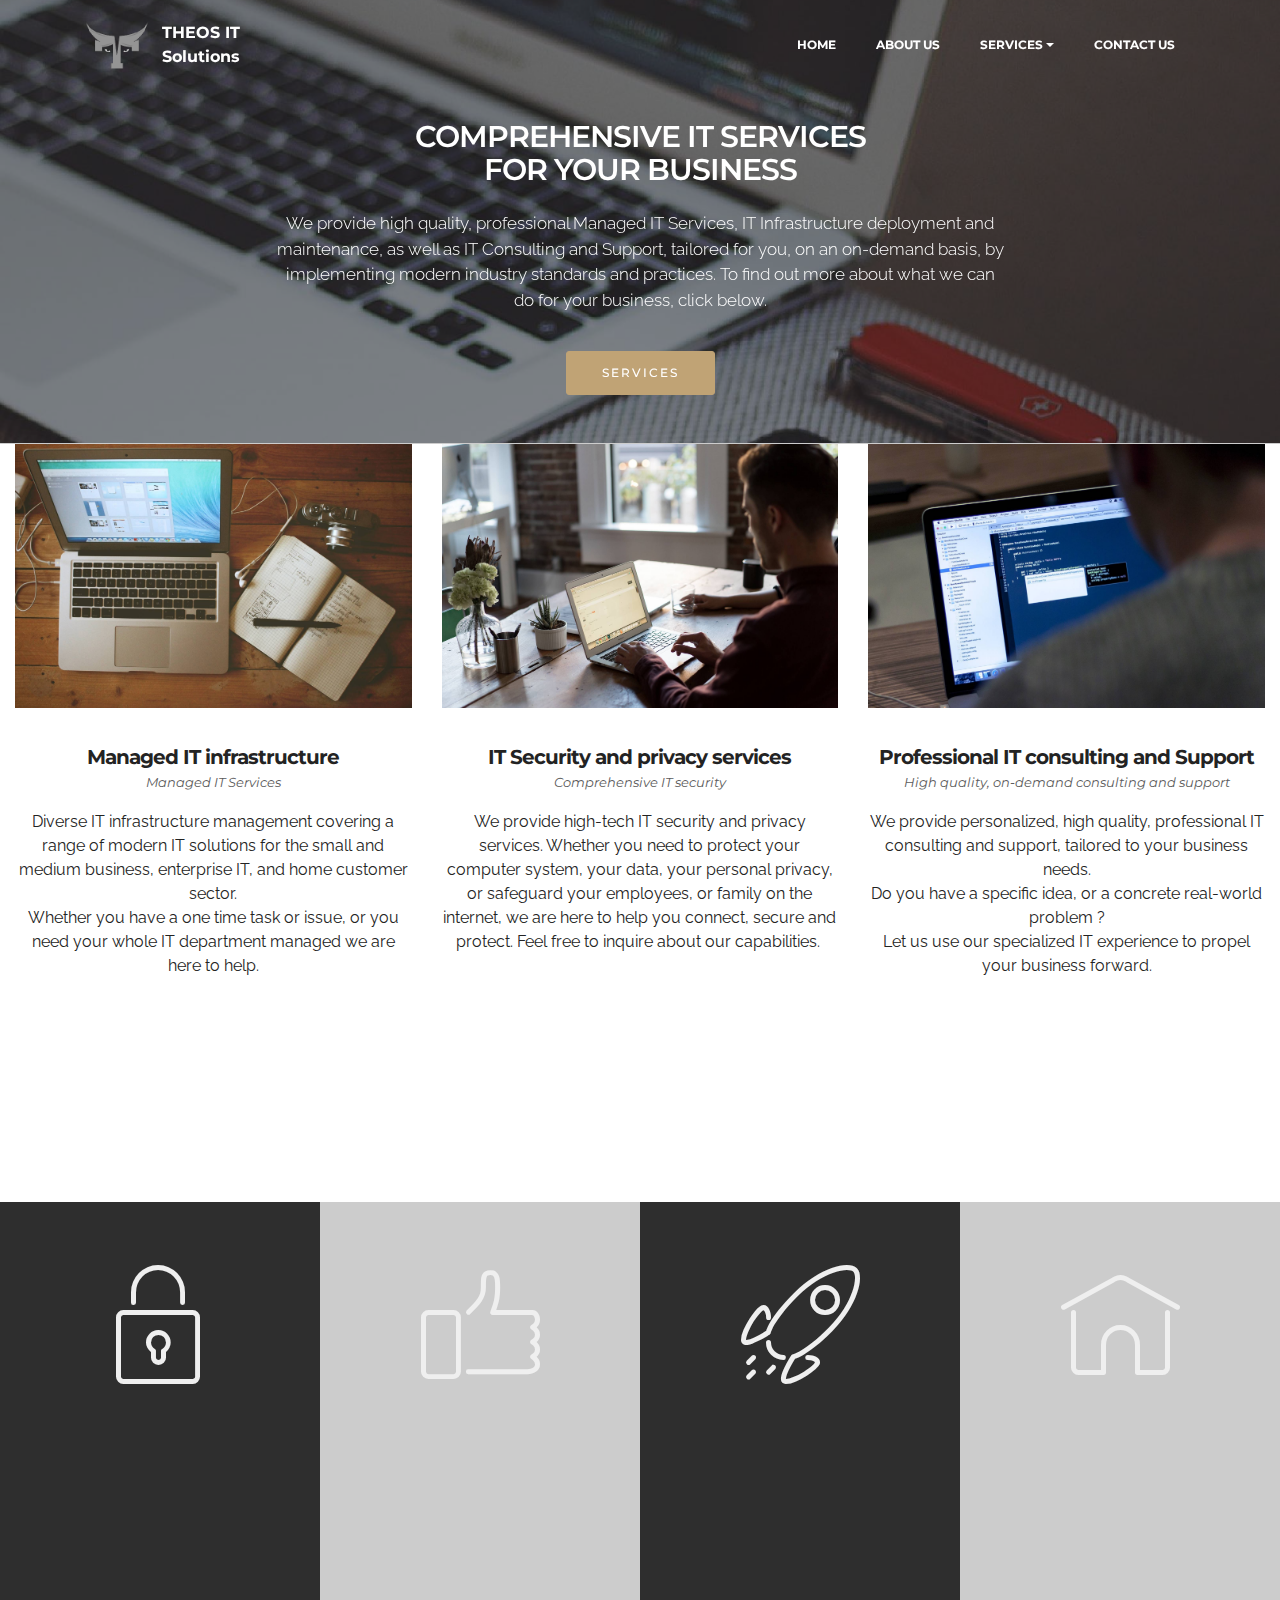
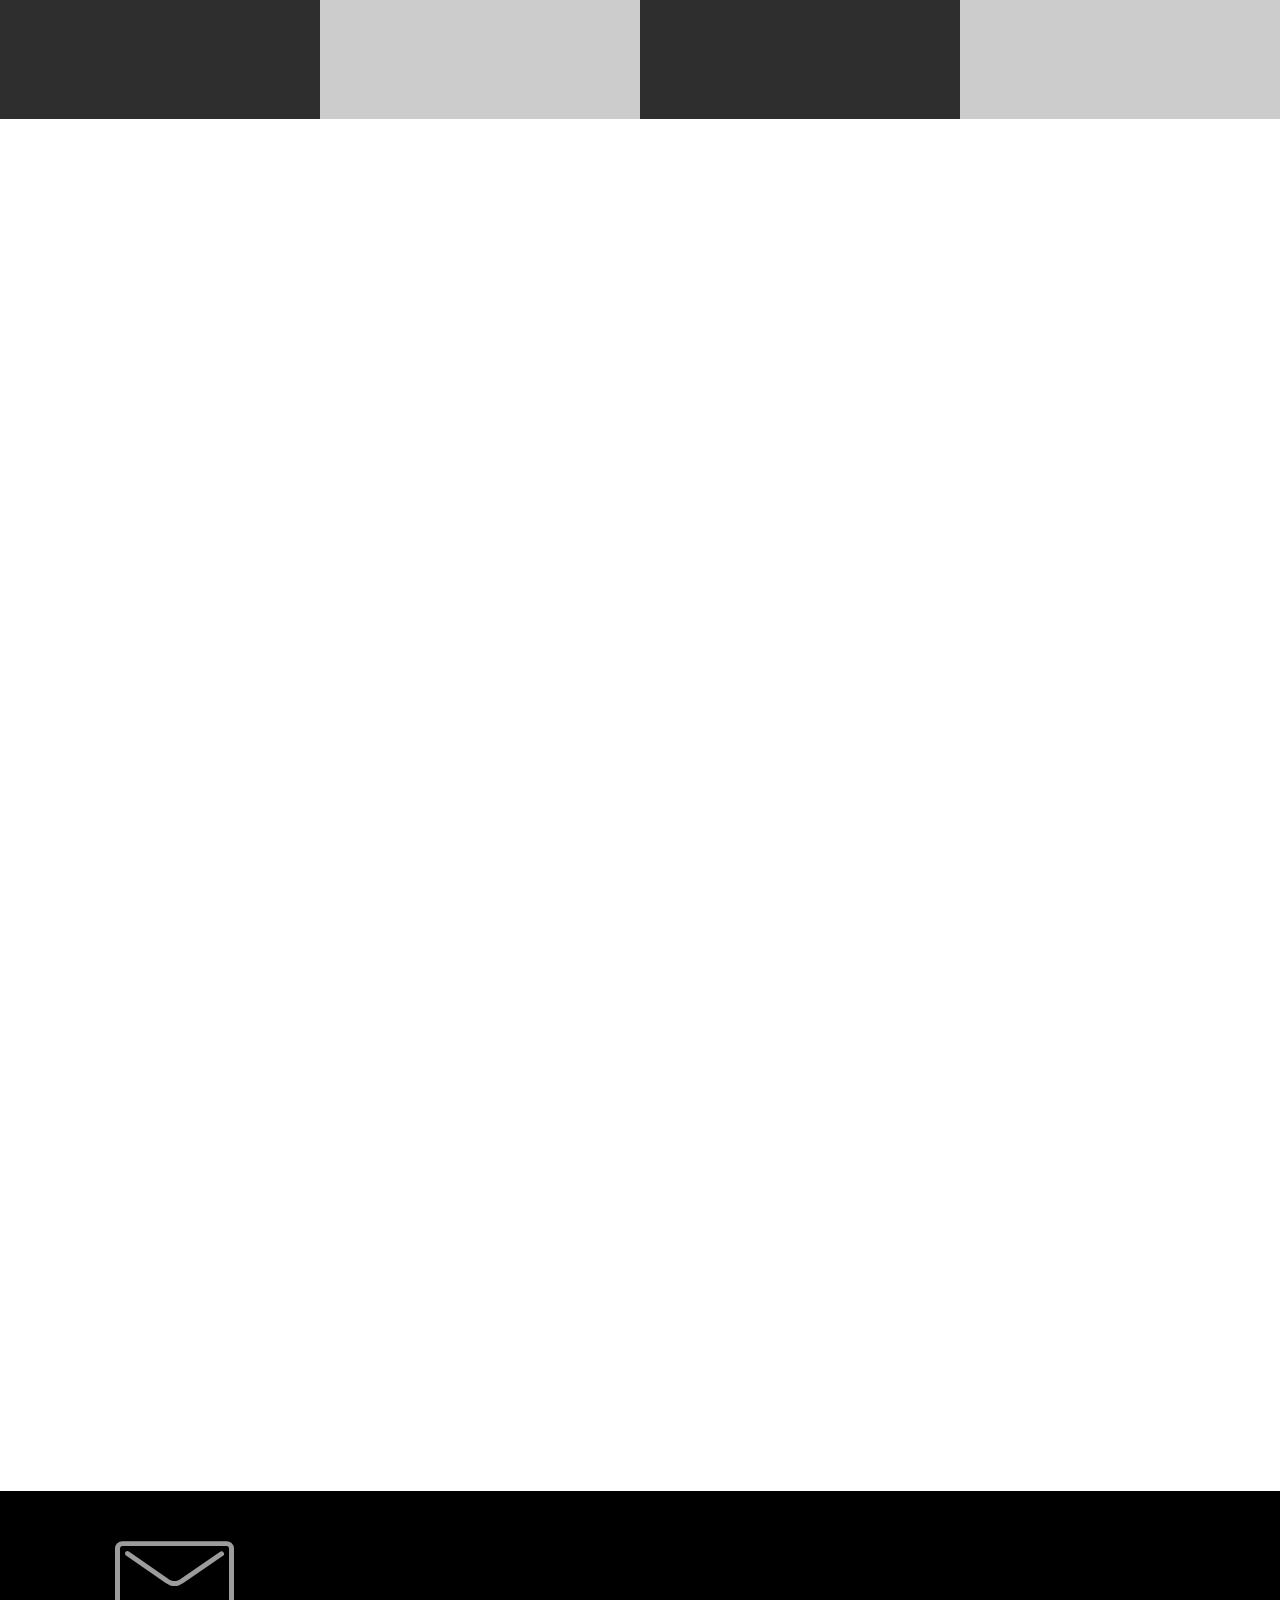
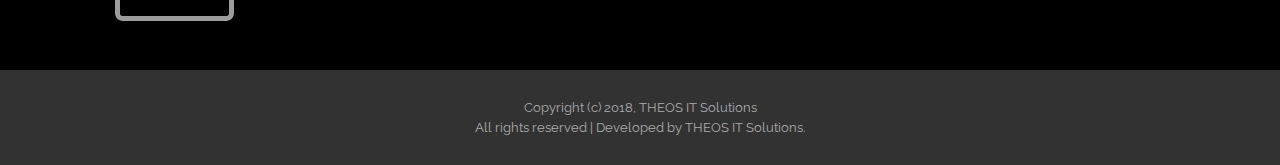
==== commit 9f68f48a: "Add files via upload" ====
--- a/index.html
+++ b/index.html
@@ -72,7 +72,7 @@
 
 </section>
 
-<section class="engine"><a rel="external" href="https://mobirise.com">Mobirise Web Site Builder</a></section><section class="mbr-section article mbr-parallax-background mbr-after-navbar" id="msg-box8-q" style="background-image: url(assets/images/mbr-2000x2000.jpg); padding-top: 120px; padding-bottom: 40px;">
+<section class="engine"><a rel="external" href="http://www.theosit.com">THEOS IT Solutions</a></section><section class="mbr-section article mbr-parallax-background mbr-after-navbar" id="msg-box8-q" style="background-image: url(assets/images/mbr-2000x2000.jpg); padding-top: 120px; padding-bottom: 40px;">
 
     <div class="mbr-overlay" style="opacity: 0.5; background-color: rgb(34, 34, 34);">
     </div>
@@ -123,7 +123,7 @@
                     <div class="card-img"><img src="assets/images/coworkers.jpg" class="card-img-top"></div>
                     <div class="card-block">
                         <h4 class="card-title">IT Security and privacy services</h4>
-                        <h5 class="card-subtitle">Comprehensive security</h5>
+                        <h5 class="card-subtitle">Comprehensive IT security</h5>
                         <p class="card-text">We provide high-tech IT security and privacy services. Whether you need to protect your computer system, your data, your personal privacy, or safeguard your employees, or family on the internet, we are here to help you connect, secure and protect. Feel free to inquire about our capabilities.&nbsp;<br></p>
                         <div class="card-btn"><a href="security.html" class="btn btn-primary">MORE</a></div>
                     </div>
@@ -135,7 +135,7 @@
                 <div class="card cart-block">
                     <div class="card-img"><img src="assets/images/code-man.jpg" class="card-img-top"></div>
                     <div class="card-block">
-                        <h4 class="card-title">Professional IT consulting and support</h4>
+                        <h4 class="card-title">Professional IT consulting and Support</h4>
                         <h5 class="card-subtitle">High quality, on-demand consulting and support</h5>
                         <p class="card-text">We provide personalized, high quality, professional IT consulting and support, tailored to your business needs. <br>Do you have a specific idea, or a concrete real-world problem ? <br>Let us use our specialized IT experience to propel your business forward.<br></p>
                         <div class="card-btn"><a href="it-consulting.html" class="btn btn-primary">MORE</a></div>
@@ -171,7 +171,7 @@
                 <div class="card cart-block">
                     <div class="card-img"><span class="mbri-lock mbr-iconfont mbr-iconfont-features2" style="color: rgb(239, 239, 239);"></span></div>
                     <div class="card-block">
-                        <h4 class="card-title">SAFETY</h4>
+                        <h4 class="card-title">SECURITY</h4>
                         
                         <p class="card-text">Security of your IT infrastructure, and safety of your data is our top priority. <br>Through high security standards and procedures, we keep your data, and your systems safe.</p>
                         
@@ -223,7 +223,7 @@
     </div>
 </section>
 
-<section class="mbr-section" id="testimonials1-6w" style="background-color: rgb(255, 255, 255); padding-top: 40px; padding-bottom: 40px;">
+<section class="mbr-section" id="testimonials1-73" style="background-color: rgb(255, 255, 255); padding-top: 40px; padding-bottom: 0px;">
 
     
 
@@ -243,10 +243,60 @@
         <div class="container">
             <div class="row">
 
+                <div class="col-xs-12 col-md-6">
+
+                    <div class="mbr-testimonial card">
+                        <div class="card-block"><p>“...Cost effective service that allows us to test our Virtualized networking solutions with a wide range of services and systems...”</p><p>“...They deliver high quality results, in a timely and professional manner. Innovative, outside the box thinking, that leads to quick and highly efficient solutions...”</p><p>“...No matter what the problem is, they are the right guys to solve it ! ”</p></div>
+                        <div class="mbr-author card-footer">
+                            
+                            <div class="mbr-author-name">Genard Garcia</div>
+                            <small class="mbr-author-desc">Senior Manager, Global Professional Services<br><a href="https://www.a10networks.com" target="_blank" class="text-black">A10 Networks, Inc.</a> San Jose, CA, USA<br></small>
+                        </div>
+                    </div>
+                </div><div class="col-xs-12 col-md-6">
+
+                    <div class="mbr-testimonial card">
+                        <div class="card-block"><p>“...They were able to get to work right away to resolve issues that would have otherwise taken us hours or days to try and figure out on our own. This allowed us to get back to work and not have to worry with any technological hiccups that are inevitable in an ecommerce business...”</p><p>“...They did an awesome job and were always friendly, helpful, and willing to help us out with very little notice. It’s why relying on experts is the way to go ! ”</p><p>“...Highly recommended ! ”</p></div>
+                        <div class="mbr-author card-footer">
+                            
+                            <div class="mbr-author-name">Eric Herbert</div>
+                            <small class="mbr-author-desc">CEO<br><a href="http://fairlyoddtreasures.com" target="_blank" class="text-black">Fairly Odd Treasures LLC</a>, NC, USA<br></small>
+                        </div>
+                    </div>
+                </div>
+
+            </div>
+
+        </div>
+
+    </div>
+
+</section>
+
+<section class="mbr-section" id="testimonials1-71" style="background-color: rgb(255, 255, 255); padding-top: 0px; padding-bottom: 40px;">
+
+    
+
+        <div class="mbr-section mbr-section__container mbr-section__container--middle">
+            <div class="container">
+                <div class="row">
+                    <div class="col-xs-12 text-xs-center">
+                        
+                        
+                    </div>
+                </div>
+            </div>
+        </div>
+
+
+    <div class="mbr-testimonials mbr-section mbr-section-nopadding">
+        <div class="container">
+            <div class="row">
+
                 <div class="col-xs-12 col-lg-4">
 
                     <div class="mbr-testimonial card">
-                        <div class="card-block"><p><span style="font-size: 1.125rem; line-height: 2;">“...Integrating them into our projects didn't take much time or effort. We're now successfully working with them, and are happy to have added such a nice, self-motivated and proactive partner to our team..."</span></p><p><span style="font-size: 1.125rem; line-height: 2;">"...We're happy to recommend them anytime ! ..."</span></p></div>
+                        <div class="card-block"><p><span style="font-size: 1.125rem; line-height: 2;">“...Integrating them into our projects didn't take much time or effort. We're now successfully working with them, and are happy to have added such a nice, self-motivated and proactive partner to our team...”</span></p><p><span style="font-size: 1.125rem; line-height: 2;">“...We're happy to recommend them anytime ! ”</span></p></div>
                         <div class="mbr-author card-footer">
                             
                             <div class="mbr-author-name">Flavia Mameli / Otto Stricker</div>
@@ -256,21 +306,21 @@
                 </div><div class="col-xs-12 col-lg-4">
 
                     <div class="mbr-testimonial card">
-                        <div class="card-block"><p><span style="font-size: 1.125rem; line-height: 2;">"...Their professionalism, punctuality, persistence and creativity were a very welcome change from the others who tried to sell something to me versus working with me to grow a solution..."</span></p><p><span style="font-size: 1.125rem; line-height: 2;">"...Being able to rely on them has allowed me to focus on growing our core business instead of wasting hours trying to troubleshoot and fix what they already know..."</span><br></p></div>
+                        <div class="card-block"><p><span style="font-size: 1.125rem; line-height: 2;">“...Their professionalism, punctuality, persistence and creativity were a very welcome change from the others who tried to sell something to me versus working with me to grow a solution...”</span></p><p><span style="font-size: 1.125rem; line-height: 2;">“...Being able to rely on them has allowed me to focus on growing our core business instead of wasting hours trying to troubleshoot and fix what they already know...”</span><br></p></div>
                         <div class="mbr-author card-footer">
                             
                             <div class="mbr-author-name">Ian Pelham</div>
-                            <small class="mbr-author-desc">Director, <a href="http://www.preferredcrew.com" target="_blank" class="text-black">Preferred Crew LLC</a>, Florida, USA</small>
+                            <small class="mbr-author-desc">Director&nbsp;<br><a href="http://www.preferredcrew.com" target="_blank" class="text-black">Preferred Crew LLC</a>,&nbsp;Florida, USA</small>
                         </div>
                     </div>
                 </div><div class="col-xs-12 col-lg-4">
 
                     <div class="mbr-testimonial card">
-                        <div class="card-block"><p>“...They truly do an excellent job, and are always punctual, correct, professional, and provide a delivery of best quality. We will definitely cooperate again, as they provide excellent value for their services..."</p><p>"...I am glad to recommend their services, and I advise you to hire them as well, you will definitely get a top-notch service..."</p></div>
+                        <div class="card-block"><p>“...They truly do an excellent job, and are always punctual, correct, professional, and provide a delivery of best quality. We will definitely cooperate again, as they provide excellent value for their services...”</p><p><span style="font-size: 1.125rem; line-height: 2;">“...I am glad to recommend their services, and I advise you to hire them as well, you will definitely get a top-notch service ! ”</span><br></p></div>
                         <div class="mbr-author card-footer">
                             
                             <div class="mbr-author-name">Ran Liebermann</div>
-                            <small class="mbr-author-desc">CTO, <a href="http://www.purepeak.com" class="text-black">PurePeak LTD</a> Israel<br></small>
+                            <small class="mbr-author-desc">CTO<br><a href="http://www.purepeak.com" target="_blank" class="text-black">PurePeak LTD</a>, Israel</small>
                         </div>
                     </div>
                 </div>
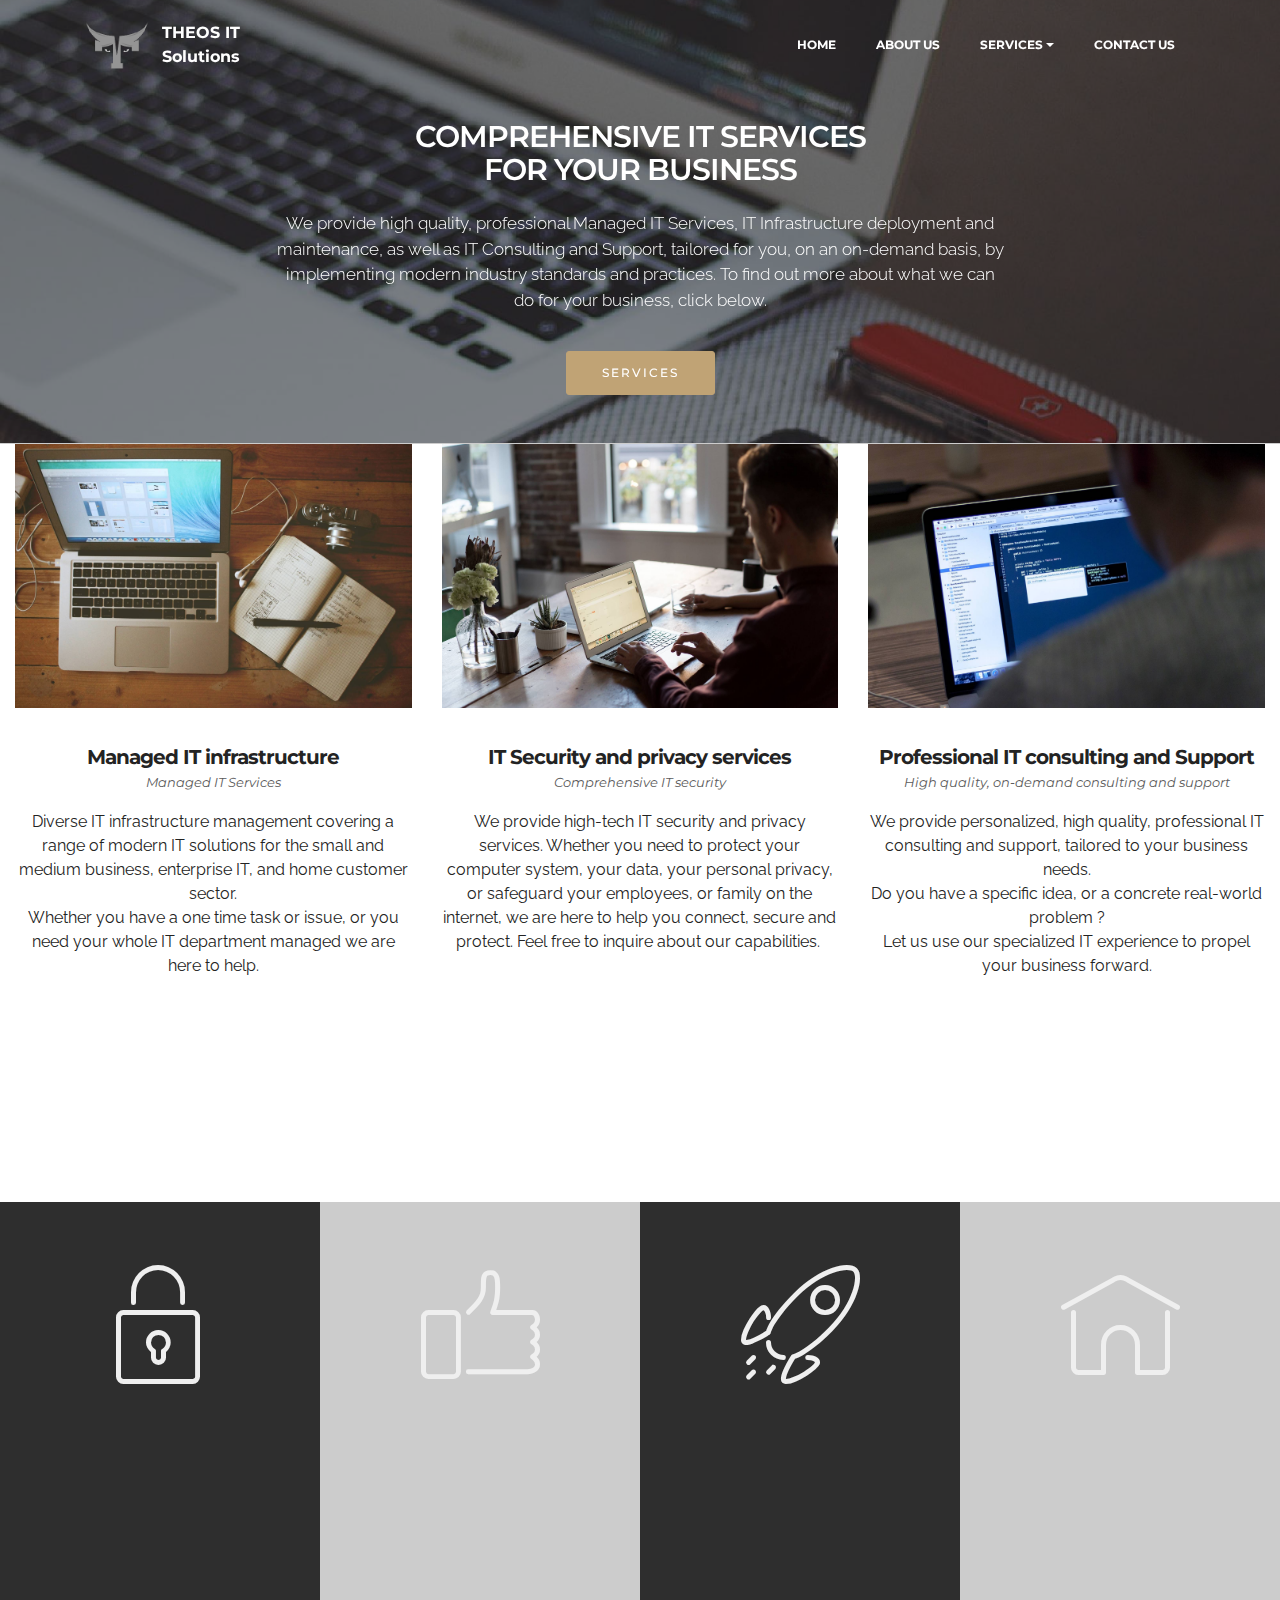
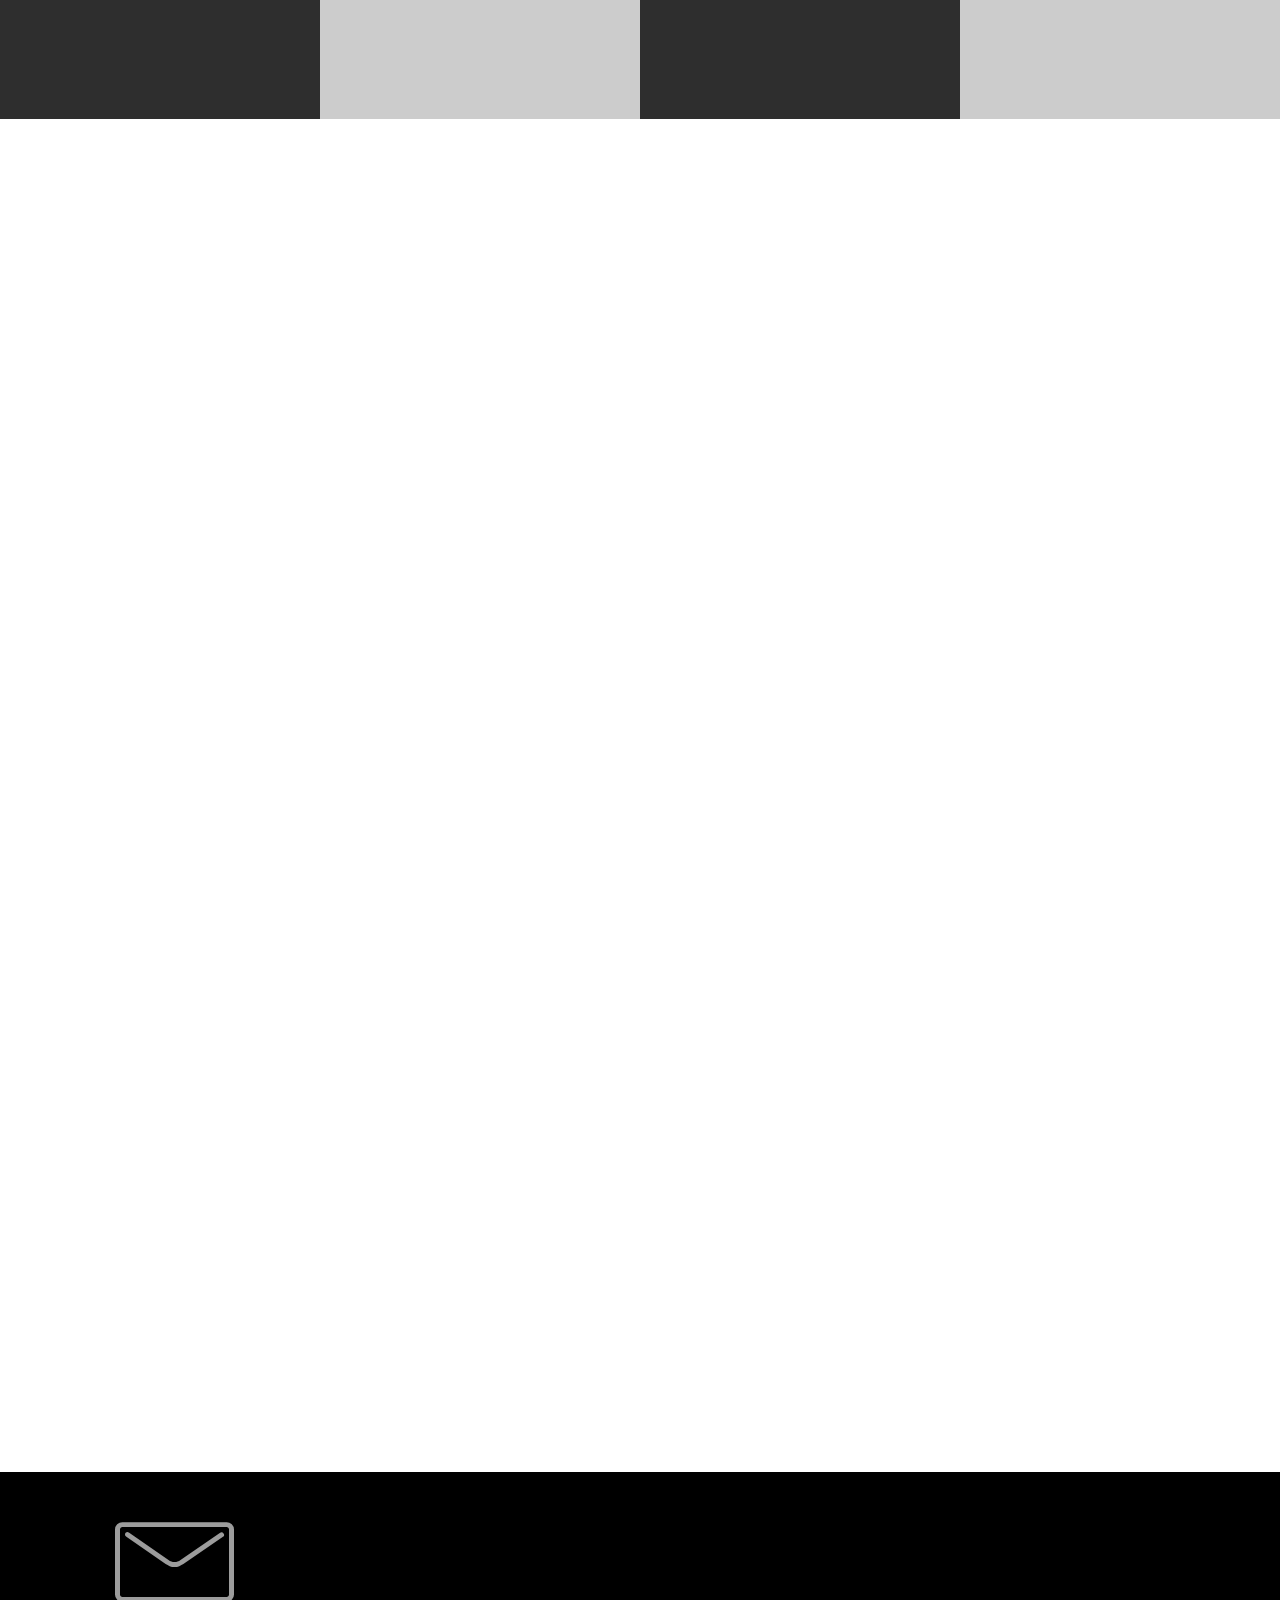
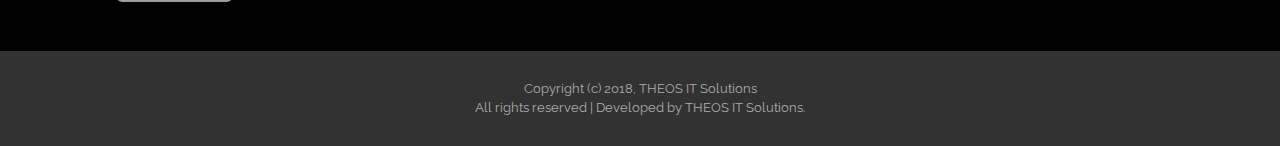
==== commit 22f63e6b: "create github pages" ====
--- a/index.html
+++ b/index.html
@@ -1,10 +1,11 @@
 <!DOCTYPE html>
 <html>
 <head>
-  
+  <!-- Site made with Mobirise Website Builder v3.12.1, https://mobirise.com -->
   <meta charset="UTF-8">
   <meta http-equiv="X-UA-Compatible" content="IE=edge">
-    <meta name="viewport" content="width=device-width, initial-scale=1">
+  <meta name="generator" content="Mobirise v3.12.1, mobirise.com">
+  <meta name="viewport" content="width=device-width, initial-scale=1">
   <link rel="shortcut icon" href="assets/images/logo-164x128.png" type="image/x-icon">
   <meta name="description" content="THEOS IT Solutions provides hiqh quality IT Consulting, Managed IT infrastructure and services, as well as IT Support services. We deliver custom IT services tailored to your needs. ">
   <title>IT Consulting - Managed IT Services - Managed IT Infrastructure - THEOS IT Solutions</title>
@@ -72,7 +73,7 @@
 
 </section>
 
-<section class="engine"><a rel="external" href="http://www.theosit.com">THEOS IT Solutions</a></section><section class="mbr-section article mbr-parallax-background mbr-after-navbar" id="msg-box8-q" style="background-image: url(assets/images/mbr-2000x2000.jpg); padding-top: 120px; padding-bottom: 40px;">
+<section class="engine"><a rel="external" href="https://mobirise.com">Site Creator</a></section><section class="mbr-section article mbr-parallax-background mbr-after-navbar" id="msg-box8-q" style="background-image: url(assets/images/mbr-2000x2000.jpg); padding-top: 120px; padding-bottom: 40px;">
 
     <div class="mbr-overlay" style="opacity: 0.5; background-color: rgb(34, 34, 34);">
     </div>
--- a/assets/mobirise/css/mbr-additional.css
+++ b/assets/mobirise/css/mbr-additional.css
@@ -1,6 +1,7 @@
 @import url(https://fonts.googleapis.com/css?family=Montserrat:400,700);
+@import url(https://fonts.googleapis.com/css?family=Raleway:400,300,700);
 @import url(https://fonts.googleapis.com/css?family=Lora:400,700);
-@import url(https://fonts.googleapis.com/css?family=Raleway:400,300,700);
+
 
 
 
@@ -508,11 +509,21 @@
 #features2-u .striped .mbr-cards-col:nth-child(2n+1) {
   background-color: #2e2e2e;
 }
-#testimonials1-6w .mbr-section-title {
+#features2-u .mbr-cards-col:nth-child(even) .card-text {
+  font-family: 'Raleway', sans-serif;
+}
+#testimonials1-73 .mbr-section-title {
   font-size: 30px;
   color: #90a878;
 }
-#testimonials1-6w .card-footer > small {
+#testimonials1-73 .card-footer > small {
+  color: #232323;
+}
+#testimonials1-71 .mbr-section-title {
+  font-size: 30px;
+  color: #90a878;
+}
+#testimonials1-71 .card-footer > small {
   color: #000000;
 }
 #contacts1-p P {
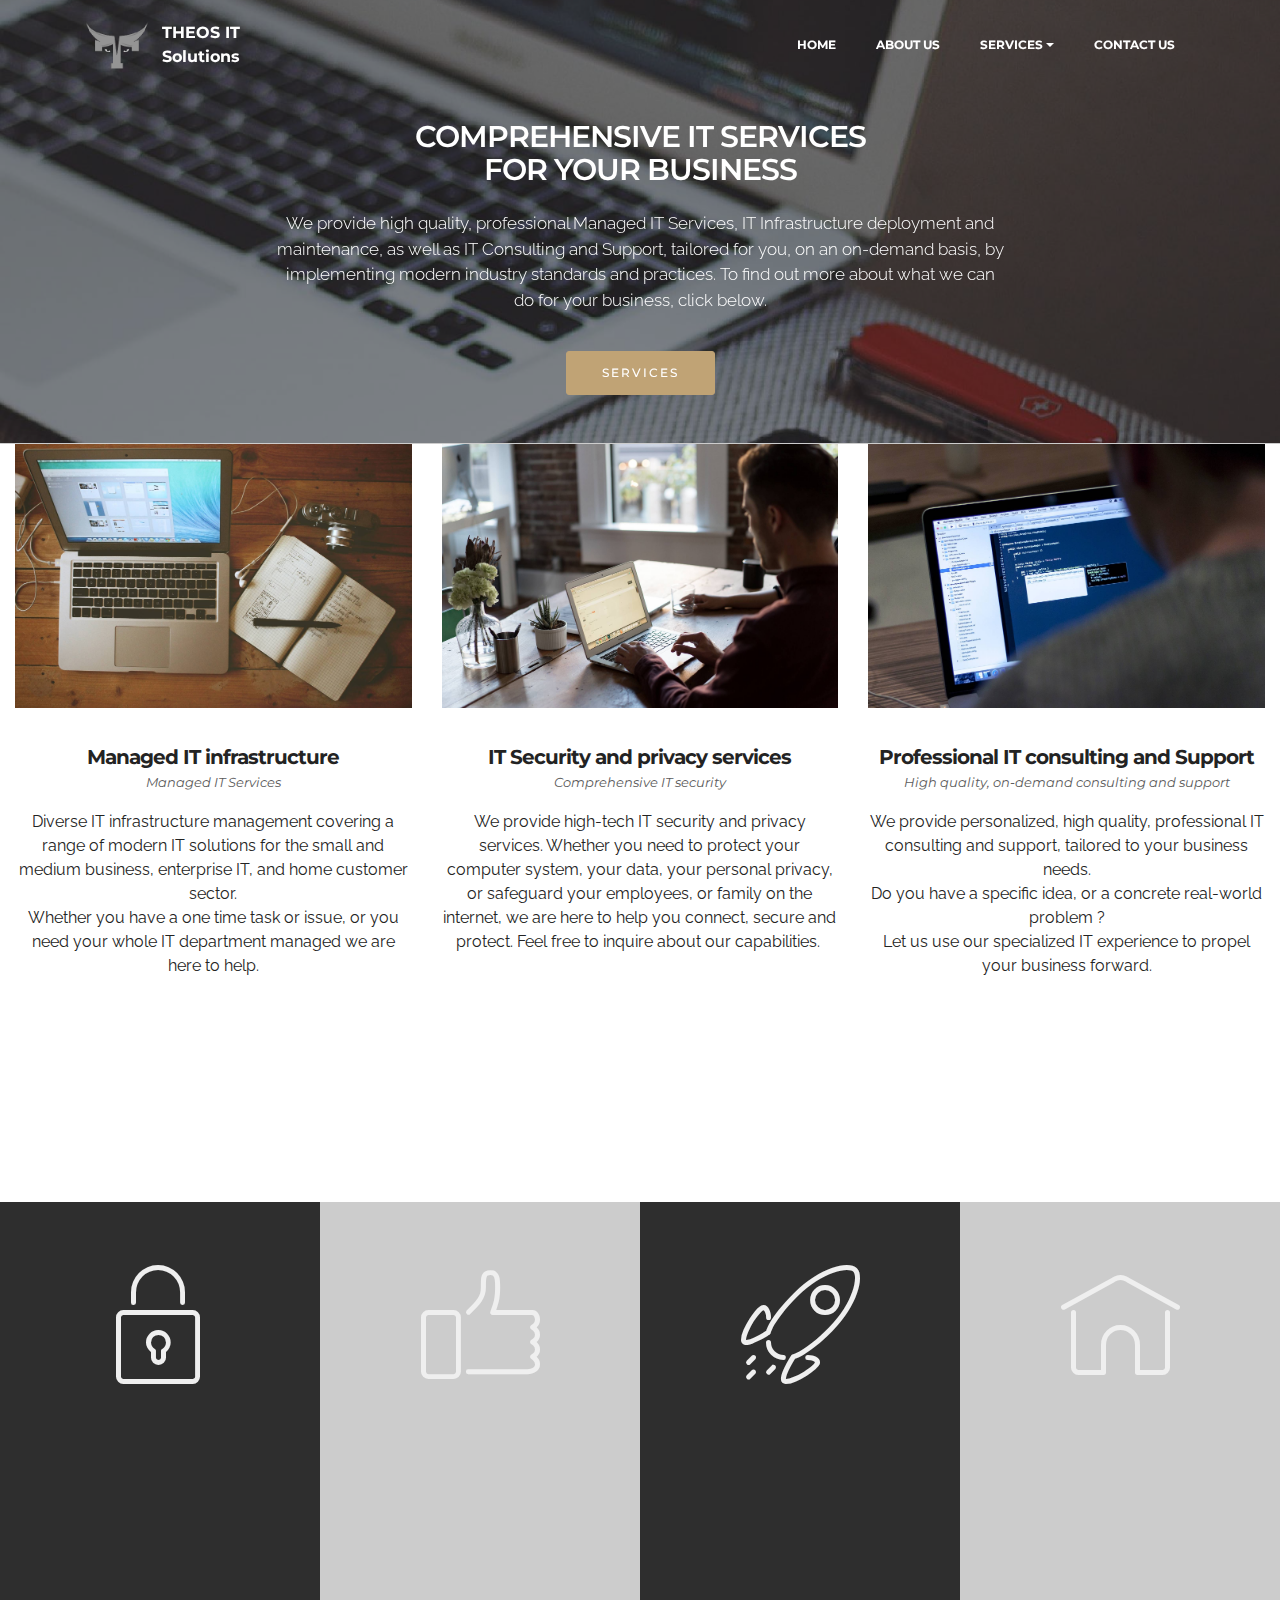
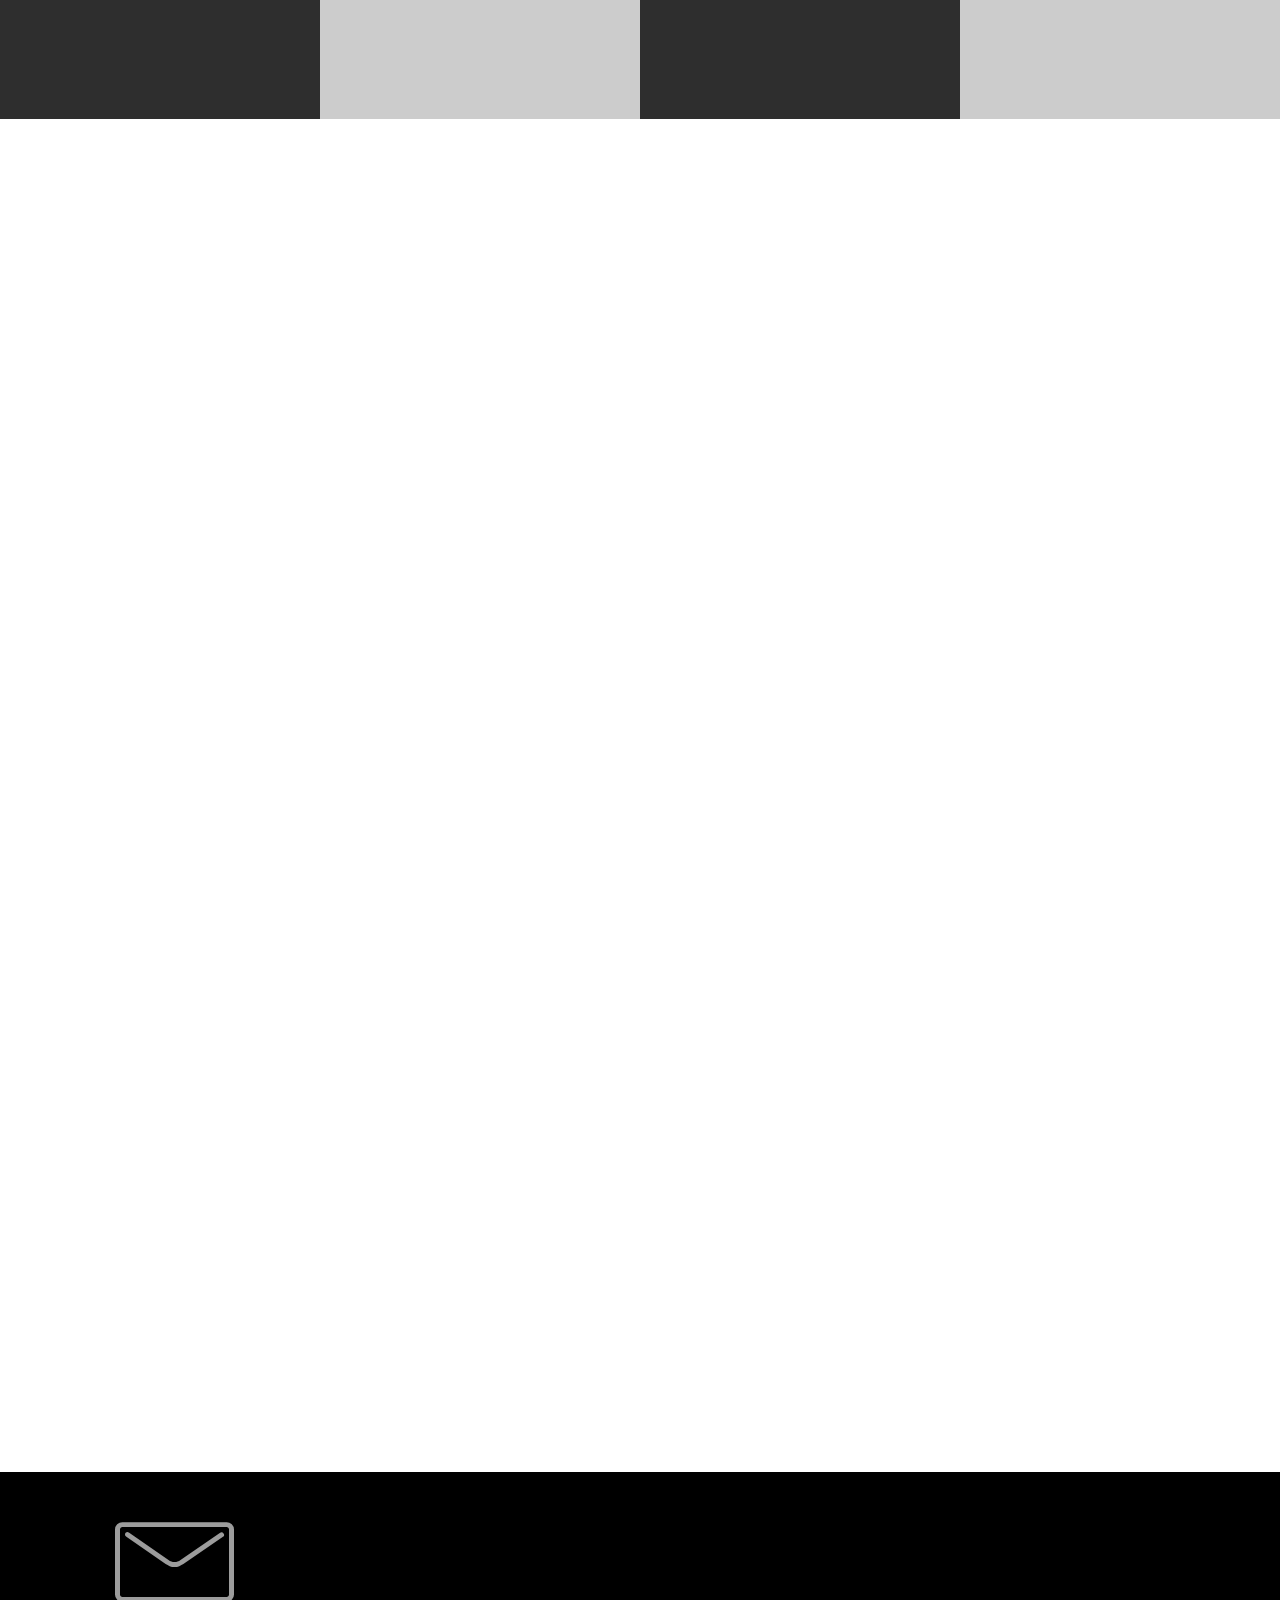
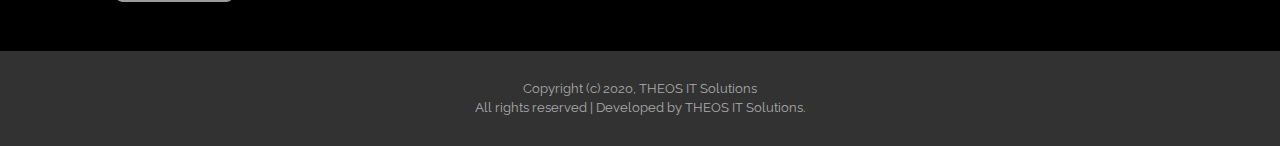
==== commit 1b9b7431: "create github pages" ====
--- a/index.html
+++ b/index.html
@@ -26,20 +26,6 @@
   
 </head>
 <body>
-
-<!-- Google Analytics -->
-<!-- Global site tag (gtag.js) - Google Analytics -->
-<script async src="https://www.googletagmanager.com/gtag/js?id=UA-101372020-1"></script>
-<script>
-  window.dataLayer = window.dataLayer || [];
-  function gtag(){dataLayer.push(arguments);}
-  gtag('js', new Date());
-
-  gtag('config', 'UA-101372020-1');
-</script>
-<!-- /Google Analytics -->
-
-
 <section id="menu-0">
 
     <nav class="navbar navbar-dropdown bg-color transparent navbar-fixed-top">
@@ -60,7 +46,7 @@
                         <div class="hamburger-icon"></div>
                     </button>
 
-                    <ul class="nav-dropdown collapse pull-xs-right nav navbar-nav navbar-toggleable-sm" id="exCollapsingNavbar"><li class="nav-item"><a class="nav-link link" href="index.html">HOME</a></li><li class="nav-item"><a class="nav-link link" href="about.html">ABOUT US</a></li><li class="nav-item dropdown"><a class="nav-link link dropdown-toggle" data-toggle="dropdown-submenu" href="page1.html#features3-3" aria-expanded="false">SERVICES</a><div class="dropdown-menu"><a class="dropdown-item" href="it-infrastructure.html">IT Infrastructure<br></a><a class="dropdown-item" href="virtualization.html">Virtualization</a><a class="dropdown-item" href="networking.html">Networking<br></a><a class="dropdown-item" href="web-and-email.html">Web / E-mail solutions<br></a><a class="dropdown-item" href="security.html">Security<br></a><a class="dropdown-item" href="privacy.html">Privacy / Reputation protection<br></a><a class="dropdown-item" href="it-consulting.html">IT Consulting / Support<br></a><a class="dropdown-item" href="other.html">Other services<br></a></div></li><li class="nav-item dropdown"><a class="nav-link link" href="contact.html" aria-expanded="false">CONTACT US<br></a></li></ul>
+                    <ul class="nav-dropdown collapse pull-xs-right nav navbar-nav navbar-toggleable-sm" id="exCollapsingNavbar"><li class="nav-item"><a class="nav-link link" href="index.html">HOME</a></li><li class="nav-item"><a class="nav-link link" href="about.html">ABOUT US</a></li><li class="nav-item dropdown open"><a class="nav-link link dropdown-toggle" data-toggle="dropdown-submenu" href="page1.html#features3-3" aria-expanded="true">SERVICES</a><div class="dropdown-menu"><a class="dropdown-item" href="it-infrastructure.html">IT Infrastructure<br></a><a class="dropdown-item" href="virtualization.html">Virtualization</a><a class="dropdown-item" href="networking.html">Networking<br></a><a class="dropdown-item" href="web-and-email.html">Web / E-mail solutions<br></a><a class="dropdown-item" href="security.html">Security<br></a><a class="dropdown-item" href="privacy.html">Privacy / Reputation protection<br></a><a class="dropdown-item" href="it-consulting.html">IT Consulting / Support<br></a></div></li><li class="nav-item dropdown"><a class="nav-link link" href="contact.html" aria-expanded="false">CONTACT US<br></a></li></ul>
                     <button hidden="" class="navbar-toggler navbar-close" type="button" data-toggle="collapse" data-target="#exCollapsingNavbar">
                         <div class="close-icon"></div>
                     </button>
@@ -73,7 +59,7 @@
 
 </section>
 
-<section class="engine"><a rel="external" href="https://mobirise.com">Site Creator</a></section><section class="mbr-section article mbr-parallax-background mbr-after-navbar" id="msg-box8-q" style="background-image: url(assets/images/mbr-2000x2000.jpg); padding-top: 120px; padding-bottom: 40px;">
+<section class="engine"><a rel="external" href="https://mobirise.com">Mobirise Web Page Creator</a></section><section class="mbr-section article mbr-parallax-background mbr-after-navbar" id="msg-box8-q" style="background-image: url(assets/images/mbr-2000x2000.jpg); padding-top: 120px; padding-bottom: 40px;">
 
     <div class="mbr-overlay" style="opacity: 0.5; background-color: rgb(34, 34, 34);">
     </div>
@@ -260,7 +246,7 @@
                         <div class="card-block"><p>“...They were able to get to work right away to resolve issues that would have otherwise taken us hours or days to try and figure out on our own. This allowed us to get back to work and not have to worry with any technological hiccups that are inevitable in an ecommerce business...”</p><p>“...They did an awesome job and were always friendly, helpful, and willing to help us out with very little notice. It’s why relying on experts is the way to go ! ”</p><p>“...Highly recommended ! ”</p></div>
                         <div class="mbr-author card-footer">
                             
-                            <div class="mbr-author-name">Eric Herbert</div>
+                            <div class="mbr-author-name">Eric Hebert</div>
                             <small class="mbr-author-desc">CEO<br><a href="http://fairlyoddtreasures.com" target="_blank" class="text-black">Fairly Odd Treasures LLC</a>, NC, USA<br></small>
                         </div>
                     </div>
@@ -301,7 +287,7 @@
                         <div class="mbr-author card-footer">
                             
                             <div class="mbr-author-name">Flavia Mameli / Otto Stricker</div>
-                            <small class="mbr-author-desc"><a href="http://www.earth.org" target="_blank" class="text-black">Earth.org GmbH</a>, Munich, Germany<br></small>
+                            <small class="mbr-author-desc"><a href="http://www.earth.org" target="_blank" class="text-black">Sun.org GmbH</a>, Munich, Germany<br></small>
                         </div>
                     </div>
                 </div><div class="col-xs-12 col-lg-4">
@@ -360,7 +346,7 @@
 <footer class="mbr-small-footer mbr-section mbr-section-nopadding" id="footer1-2" style="background-color: rgb(50, 50, 50); padding-top: 1.75rem; padding-bottom: 1.75rem;">
     
     <div class="container">
-        <p class="text-xs-center">Copyright (c) 2018, THEOS IT Solutions<br>All rights reserved | Developed by THEOS IT Solutions.<br></p>
+        <p class="text-xs-center">Copyright (c) 2020, THEOS IT Solutions<br>All rights reserved | Developed by THEOS IT Solutions.<br></p>
     </div>
 </footer>
 
--- a/assets/mobirise/css/mbr-additional.css
+++ b/assets/mobirise/css/mbr-additional.css
@@ -1223,90 +1223,6 @@
 #contacts1-33 P {
   color: #ffffff;
 }
-#msg-box8-55 .mbr-section-title,
-#msg-box8-55 p {
-  color: #fff;
-}
-#msg-box8-55 .lead {
-  color: #ffffff;
-}
-#msg-box8-55 .mbr-section-title {
-  font-size: 30px;
-}
-#menu-57 .hide-buttons .nav-btn {
-  display: none !important;
-}
-#menu-57 .navbar-caption {
-  color: #ffffff;
-  font-size: 16px;
-}
-#menu-57 .navbar-toggler {
-  color: #ffffff;
-}
-#menu-57 .link,
-#menu-57 .dropdown-item {
-  color: #ffffff;
-}
-#menu-57 .link {
-  font-size: 0.75rem;
-}
-#menu-57 .dropdown-item,
-#menu-57 .nav-dropdown-sm .link {
-  font-size: 0.812rem;
-}
-#menu-57 .link:hover,
-#menu-57 .dropdown-item:hover,
-#menu-57 .link:focus,
-#menu-57 .dropdown-item:focus {
-  color: #c0a375;
-}
-#menu-57 .link[aria-expanded="true"],
-#menu-57 .dropdown-menu {
-  background: #000000;
-}
-#menu-57 .nav-dropdown-sm .link:focus,
-#menu-57 .nav-dropdown-sm .link:hover,
-#menu-57 .nav-dropdown-sm .dropdown-item:focus,
-#menu-57 .nav-dropdown-sm .dropdown-item:hover {
-  background: #000000!important;
-}
-#menu-57 .navbar,
-#menu-57 .nav-dropdown-sm,
-#menu-57 .nav-dropdown-sm .link[aria-expanded="true"],
-#menu-57 .nav-dropdown-sm .dropdown-menu {
-  background: #000000;
-}
-#menu-57 .bg-color.transparent .link {
-  color: #ffffff;
-  transition: none;
-}
-#menu-57 .bg-color.transparent.opened .link {
-  transition: color 0.2s ease-in-out;
-}
-#menu-57 .bg-color.transparent.opened .link:hover,
-#menu-57 .bg-color.transparent.opened .link:focus {
-  color: #c0a375;
-}
-#menu-57 .link[aria-expanded="true"],
-#menu-57 .dropdown-item[aria-expanded="true"] {
-  color: #c0a375!important;
-}
-#menu-57.mbr-navbar--stuck .mbr-navbar__section {
-  background: #2c2c2c;
-}
-#menu-57 .mbr-navbar__hamburger {
-  color: #ffffff;
-}
-#menu-57 .close-icon::before,
-#menu-57 .close-icon::after {
-  background-color: #ffffff;
-}
-#content6-59 UL {
-  font-size: 16px;
-}
-#contacts1-5a P {
-  color: #ffffff;
-}
 
 #msg-box8-4l .mbr-section-title,
 #msg-box8-4l p {
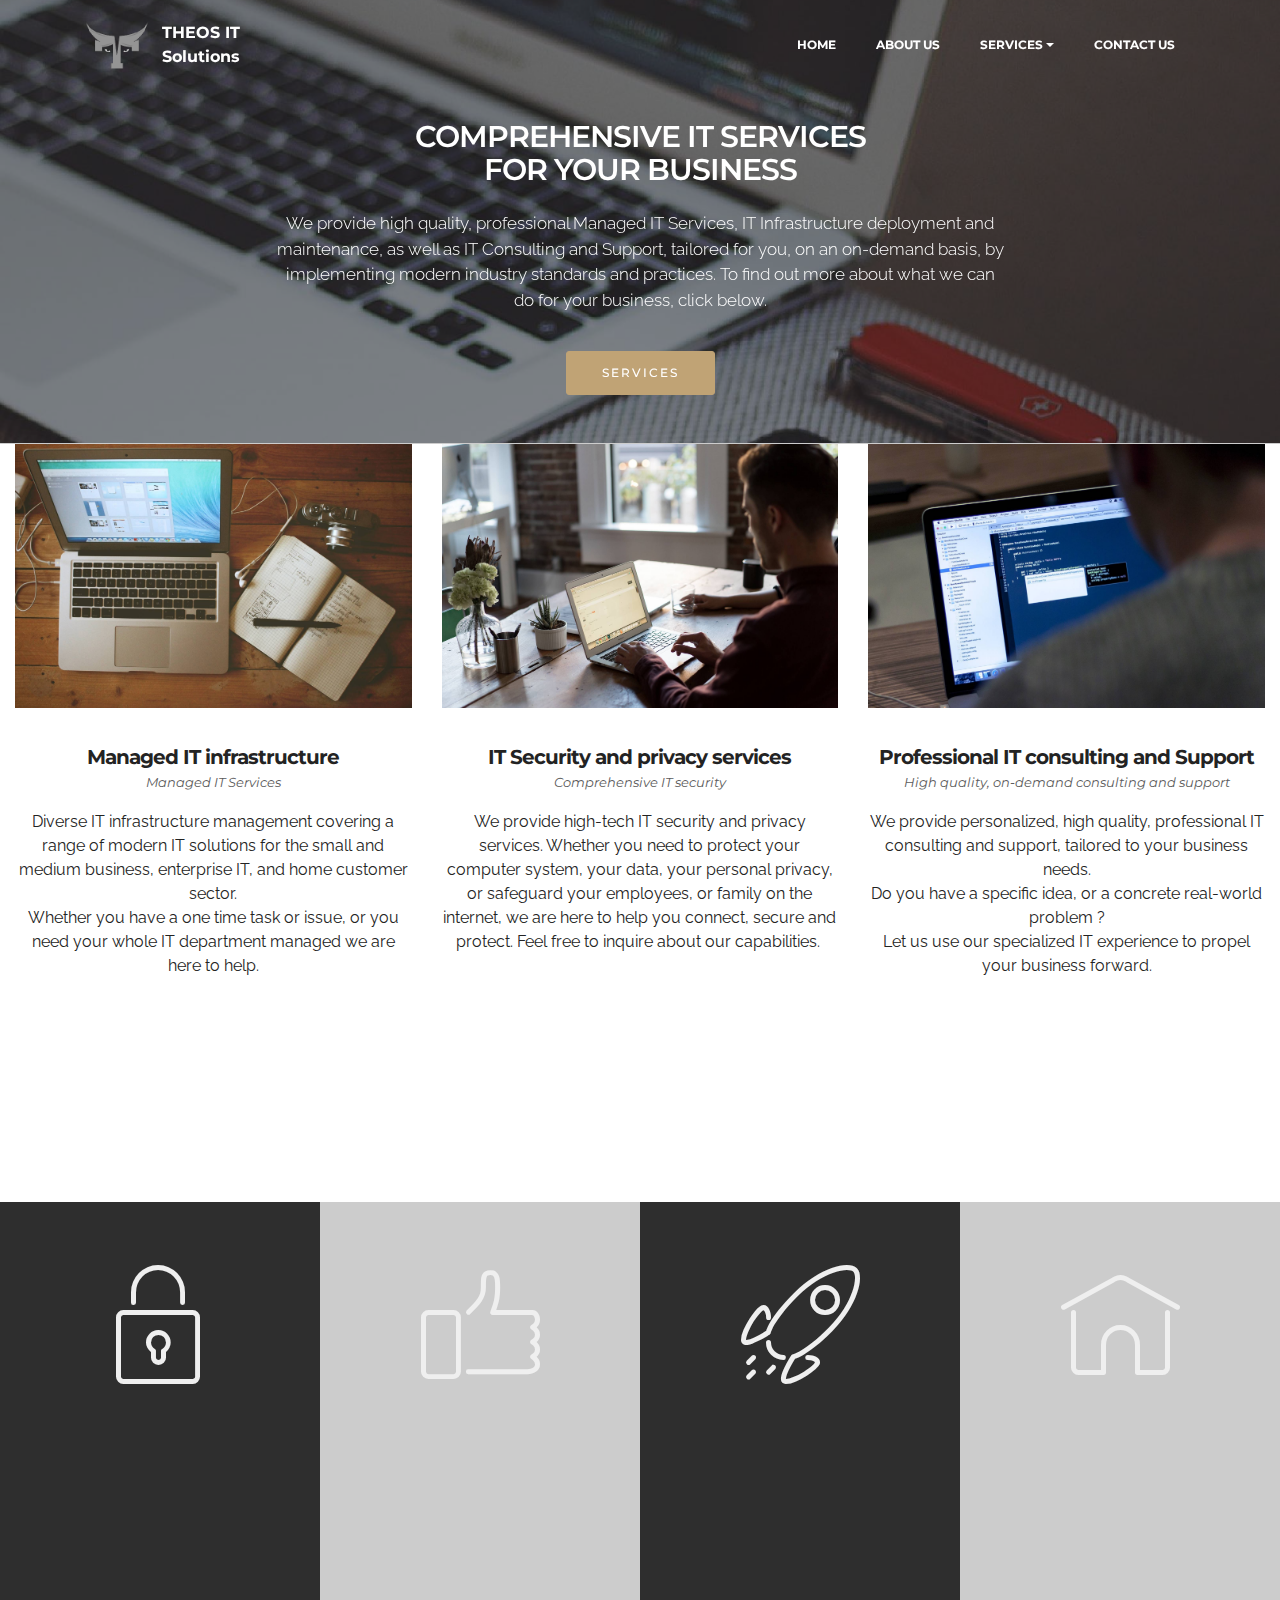
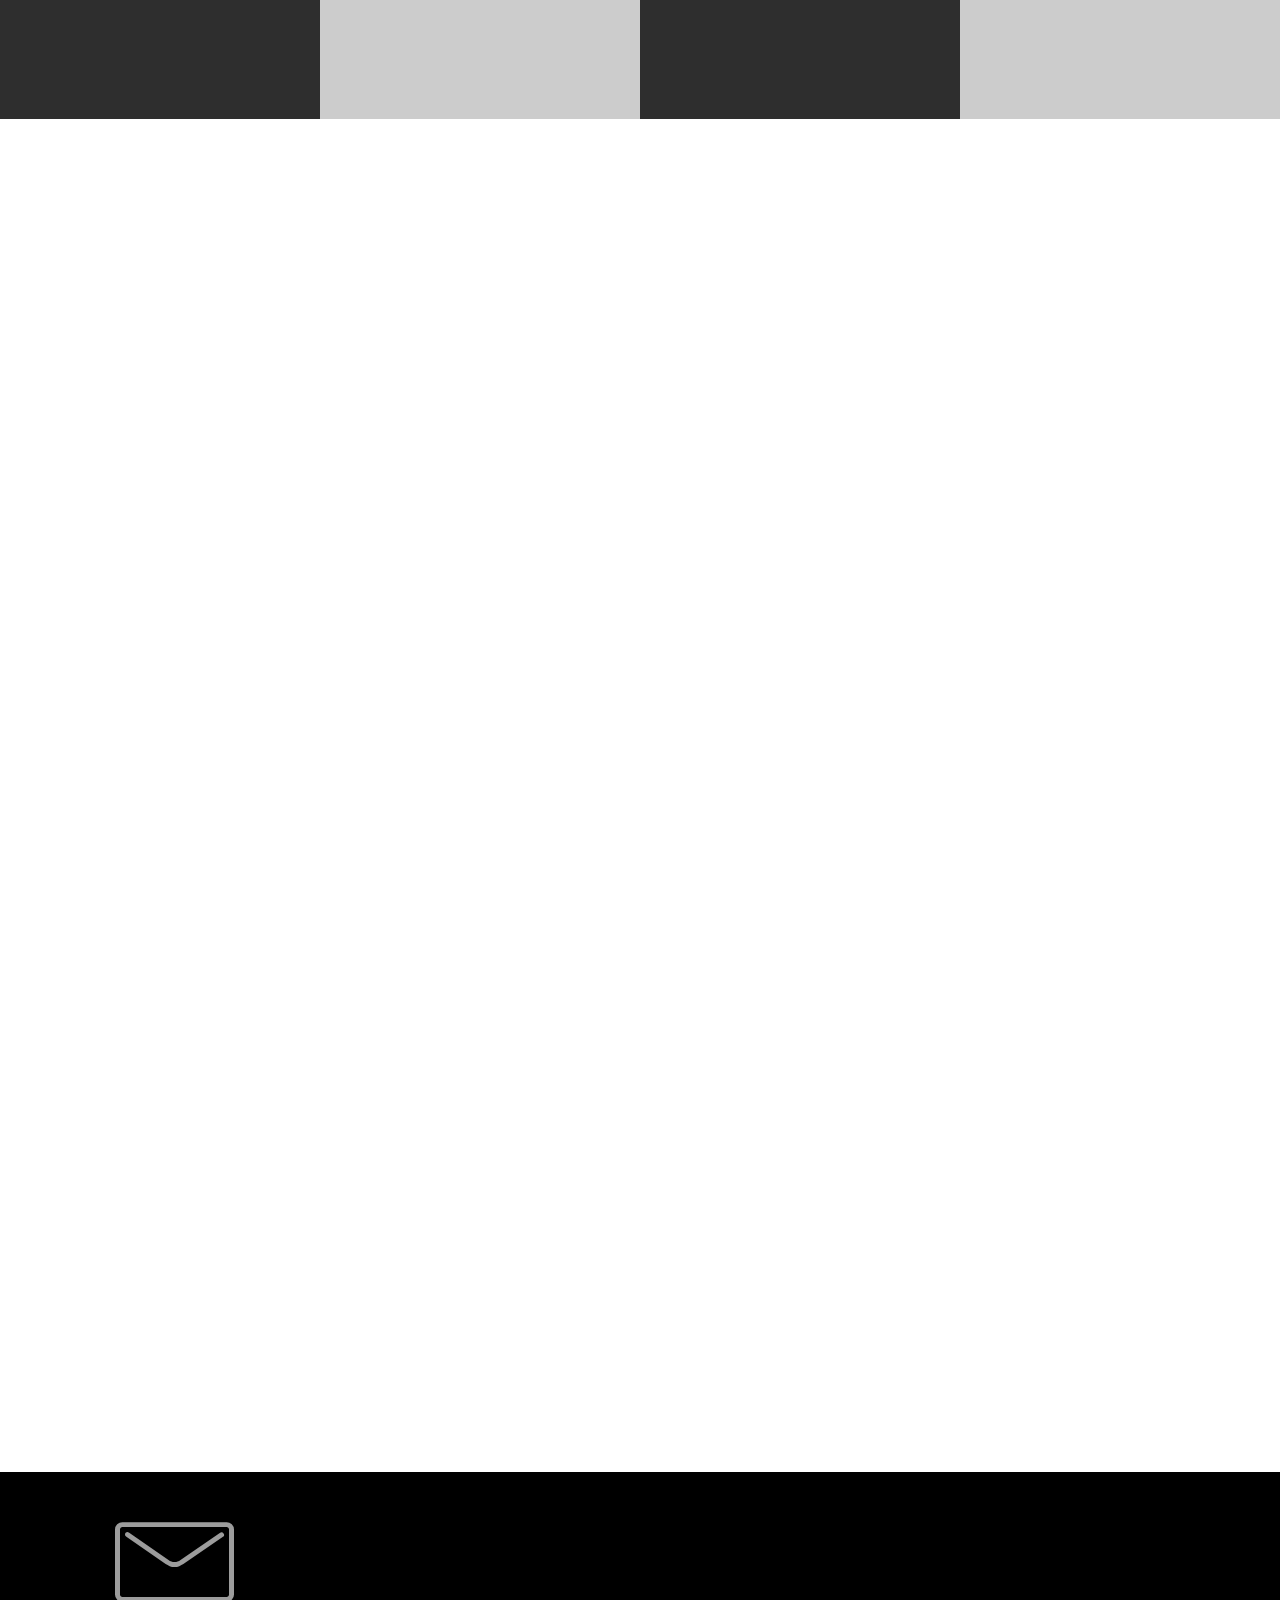
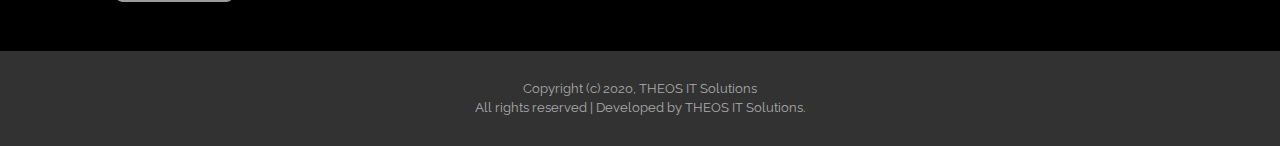
==== commit b2da391d: "create github pages" ====
--- a/index.html
+++ b/index.html
@@ -59,7 +59,7 @@
 
 </section>
 
-<section class="engine"><a rel="external" href="https://mobirise.com">Mobirise Web Page Creator</a></section><section class="mbr-section article mbr-parallax-background mbr-after-navbar" id="msg-box8-q" style="background-image: url(assets/images/mbr-2000x2000.jpg); padding-top: 120px; padding-bottom: 40px;">
+<section class="engine"><a rel="external" href="https://mobirise.com">Web Site Builder</a></section><section class="mbr-section article mbr-parallax-background mbr-after-navbar" id="msg-box8-q" style="background-image: url(assets/images/mbr-2000x2000.jpg); padding-top: 120px; padding-bottom: 40px;">
 
     <div class="mbr-overlay" style="opacity: 0.5; background-color: rgb(34, 34, 34);">
     </div>
@@ -287,7 +287,7 @@
                         <div class="mbr-author card-footer">
                             
                             <div class="mbr-author-name">Flavia Mameli / Otto Stricker</div>
-                            <small class="mbr-author-desc"><a href="http://www.earth.org" target="_blank" class="text-black">Sun.org GmbH</a>, Munich, Germany<br></small>
+                            <small class="mbr-author-desc"><a href="https://www.yoga.in" target="_blank" class="text-black">Sun.org GmbH</a>, Munich, Germany<br></small>
                         </div>
                     </div>
                 </div><div class="col-xs-12 col-lg-4">
